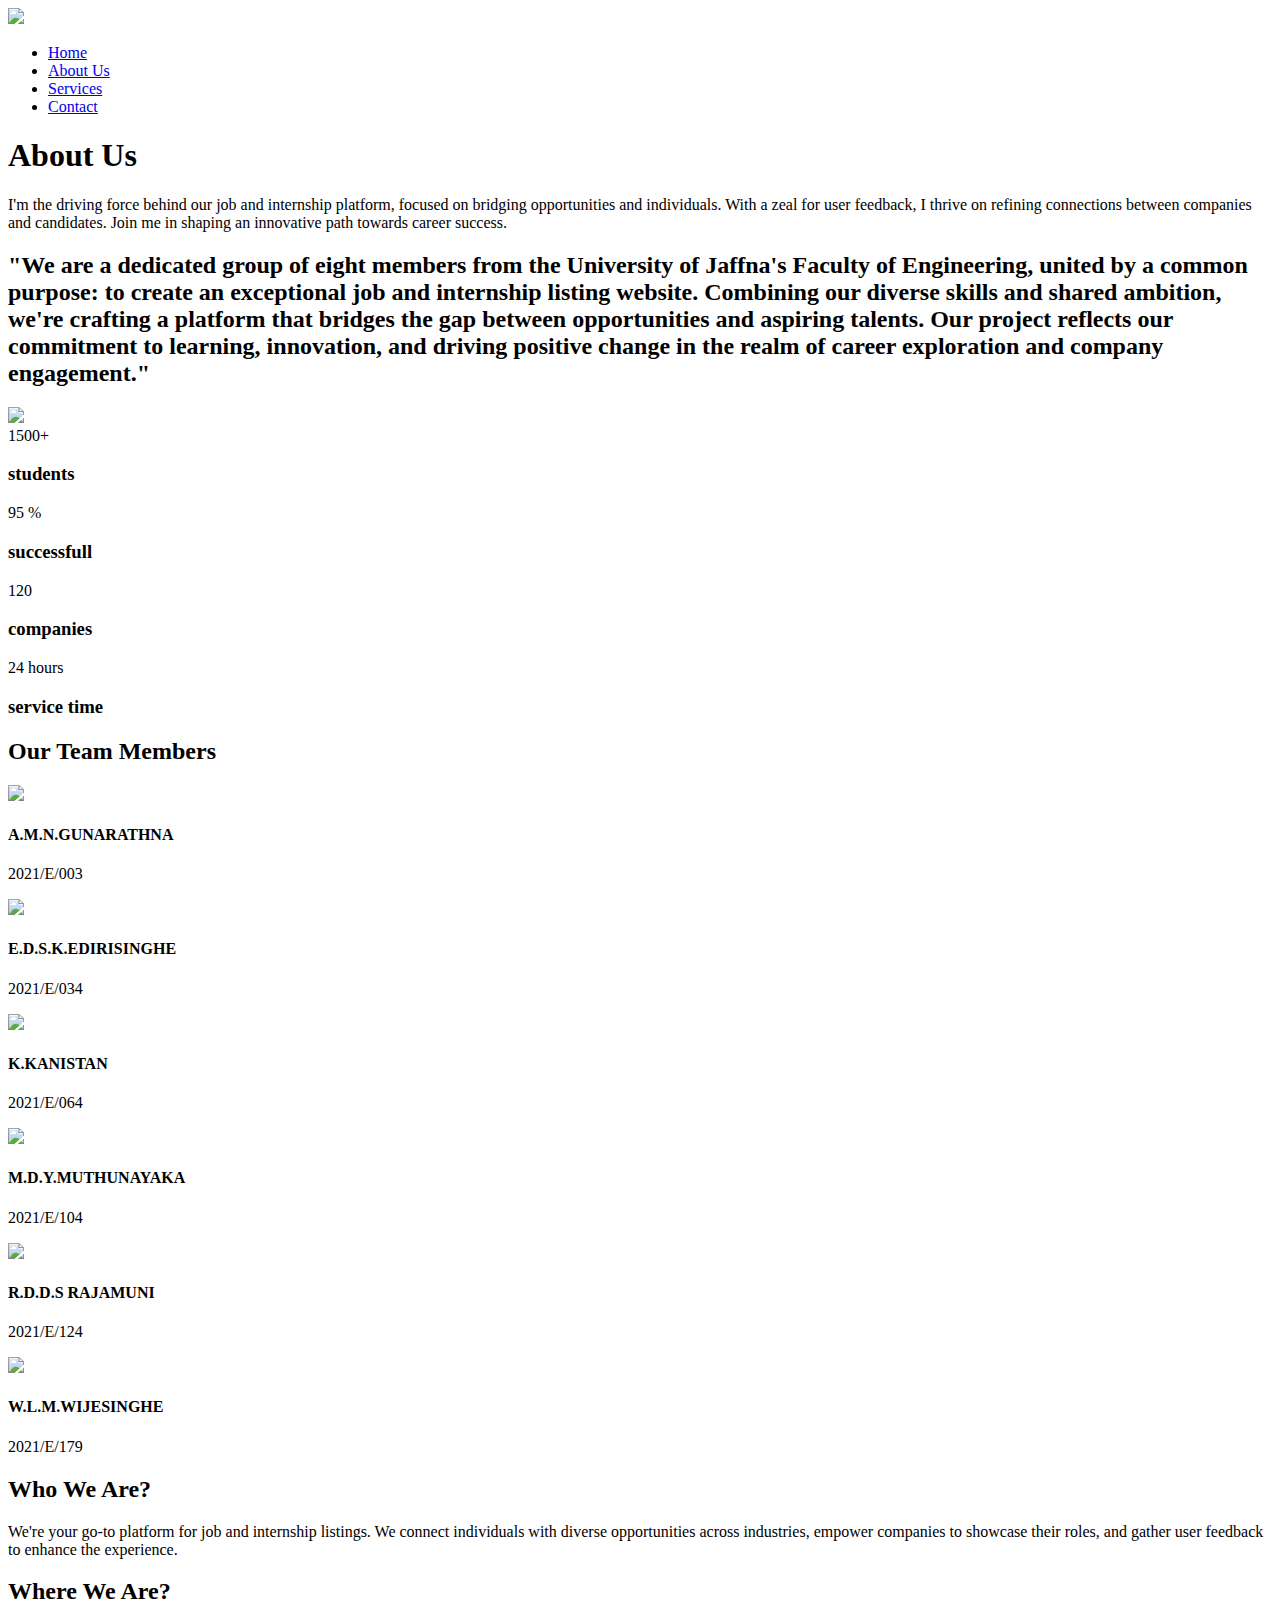
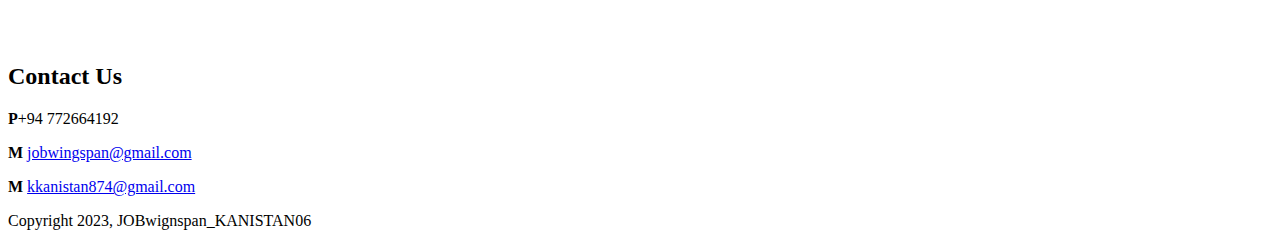
==== about-us.html @ f74bb040 "Add files via upload" ====
<!DOCTYPE html>
<html lang="en-US">
 <head>
    <meta charset="UTF-8">
    <meta name="viewport" content="width=device-width, initial-scale=1.0" />
    <title>JOBwignspan_KANISTAN06</title>
    <link rel="stylesheet" href="css/components.css">
    <link rel="stylesheet" href="css/icons.css">
    <link rel="stylesheet" href="css/responsee.css">
    <link rel="stylesheet" href="owl-carousel/owl.carousel.css">
    <link rel="stylesheet" href="owl-carousel/owl.theme.css">
    <!-- CUSTOM STYLE -->      
    <link rel="stylesheet" href="css/template-style.css">
    <link href="https://fonts.googleapis.com/css?family=Barlow:100,300,400,700,800&amp;subset=latin-ext" rel="stylesheet">  
    <script type="text/javascript" src="js/jquery-1.8.3.min.js"></script>
    <script type="text/javascript" src="js/jquery-ui.min.js"></script>    
 </head>

 <!--
    You can change the color scheme of the page. Just change the class of the <body> tag. 
    You can use this class: "primary-color-white", "primary-color-red", "primary-color-orange", "primary-color-blue", "primary-color-aqua", "primary-color-dark" 
    -->
    
    <!--
    Each element is able to have its own background or text color. Just change the class of the element.  
    You can use this class: 
    "background-white", "background-red", "background-orange", "background-blue", "background-aqua", "background-primary" 
    "text-white", "text-red", "text-orange", "text-blue", "text-aqua", "text-primary"
    -->

   <body class="size-1520 primary-color-red background-dark">
      <!-- HEADER -->
      <header class="grid">
        <!-- Top Navigation -->
        <nav class="s-12 grid background-none background-primary-hightlight">
           <!-- logo -->
           <a href="index.html" class="m-12 l-3 padding-2x logo">
              <img src="img/11.png">
           </a>
           <div class="top-nav s-12 l-9"> 
              <ul class="top-ul right chevron">
                <li><a href="index.html">Home</a></li>
                <li><a href="about-us.html">About Us</a></li>
                <li><a href="services.html">Services</a></li>
              <!--  <li><a href="gallery.html">Gallery</a></li>  -->
                <li><a href="contact.html">Contact</a></li>
              </ul>
           </div>
        </nav>
      </header>
      
      <!-- MAIN -->
      <main role="main">
        <!-- TOP SECTION -->
        <header class="grid">
        	<div class="s-12 padding-2x">
            <h1 class="text-strong text-white text-center center text-size-60 text-uppercase margin-bottom-20">About Us</h1>
            <p class="text-size-20 text-white text-center center text-uppercase">I'm the driving force behind our job and internship platform, focused on bridging opportunities and individuals. With a zeal for user feedback, I thrive on refining connections between companies and candidates. Join me in shaping an innovative path towards career success.</p>
          </div>
        </header>
  
        
        <!-- SECTION 1 -->
        <section class="grid">        
          <div class="m-12 l-6 padding-2x background-white">
            <!--<h2 class="text-dark">Nonummy nibh euismod tincidunt ut laoreet</h2>
            <p>Sed diam nonummy nibh euismod tincidunt ut laoreet dolore magna aliquam erat volutpat. Lorem ipsum dolor sit amet, consectetuer adipiscing elit, sed diam nonummy nibh euismod tincidunt ut laoreet dolore magna aliquam erat volutpat.<br><br></p>  -->
            <h2 class="text-dark">"We are a dedicated group of eight members from the University of Jaffna's Faculty of Engineering, united by a common purpose: to create an exceptional job and internship listing website. Combining our diverse skills and shared ambition, we're crafting a platform that bridges the gap between opportunities and aspiring talents. Our project reflects our commitment to learning, innovation, and driving positive change in the realm of career exploration and company engagement."</h2> 
           <!-- <p>"We are a dedicated group of eight members from the University of Jaffna's Faculty of Engineering, united by a common purpose: to create an exceptional job and internship listing website. Combining our diverse skills and shared ambition, we're crafting a platform that bridges the gap between opportunities and aspiring talents. Our project reflects our commitment to learning, innovation, and driving positive change in the realm of career exploration and company engagement."<p>  -->
          </div>
          
          <!-- Image-->
          <img class="l-6 hide-s hide-m" src="img/img-01.jpg">
        </section>
        
        <!-- SECTION 2 -->
        <section class="grid margin margin-bottom padding-2x background-primary">
          <div class="s-12 m-6 l-3">
            <span class="timer text-size-50 text-white text-strong">1500+</span>
            <h3 class="text-uppercase text-strong">students</h3>
            <p class="text-size-16 margin-m-bottom-20"></p> 
          </div>

          <div class="s-12 m-6 l-3">
            <span class="timer text-size-50 text-white text-strong">95</span> <span class="text-size-50 text-white text-strong">%</span>
            <h3 class="text-uppercase text-strong">successfull</h3>
            <p class="text-size-16 margin-m-bottom-20"></p> 
          </div>

          <div class="s-12 m-6 l-3">
            <span class="timer text-size-50 text-white text-strong">120</span>
            <h3 class="text-uppercase text-strong">companies</h3>
            <p class="text-size-16 margin-m-bottom-20"></p> 
          </div>

          <div class="s-12 m-6 l-3">
            <span class="timer text-size-50 text-white text-strong">24</span> <span class="text-size-50 text-white text-strong">hours</span>
            <h3 class="text-uppercase text-strong">service time</h3>
            <p class="text-size-16 margin-m-bottom-20"></p> 
          </div>
        </section>
        
        <!-- SECTION 3 -->
        <section class="grid margin">
          <h2 class="s-12 text-white text-thin text-size-30 text-white text-uppercase margin-top-bottom-20 center text-center">Our <b>Team Members</b></h2> 
          <div class="s-12 m-6 l-2 margin-bottom">
            <img src="img/006.jpg"/>
            <h4 class="background-primary padding text-strong">A.M.N.GUNARATHNA</h4>
            <p class="margin-bottom-10 text-primary text-uppercase">2021/E/003</p>                                                                                                                                          
          </div>

          <div class="s-12 m-6 l-2 margin-bottom">
            <img src="img/004.jpg"/>
            <h4 class="background-primary padding text-strong">E.D.S.K.EDIRISINGHE</h4>
            <p class="margin-bottom-10 text-primary text-uppercase">2021/E/034</p>                                                                                                                                          
          </div>

          <div class="s-12 m-6 l-2 margin-bottom"> 
            <img src="img/001.jpg"/>
            <h4 class="background-primary padding text-strong">K.KANISTAN</h4>
            <p class="margin-bottom-10 text-primary text-uppercase">2021/E/064</p>                                                                                                                                          
          </div> 

          <div class="s-12 m-6 l-2 margin-bottom"> 
            <img src="img/003.jpg"/>
            <h4 class="background-primary padding text-strong">M.D.Y.MUTHUNAYAKA</h4>
            <p class="margin-bottom-10 text-primary text-uppercase">2021/E/104</p>                                                                                                                                          
          </div> 
          
          <div class="s-12 m-6 l-2 margin-bottom"> 
            <img src="img/002.jpg"/>
            <h4 class="background-primary padding text-strong">R.D.D.S RAJAMUNI</h4>
            <p class="margin-bottom-10 text-primary text-uppercase">2021/E/124</p>                                                                                                                                          
          </div>
          
          <div class="s-12 m-6 l-2 margin-bottom"> 
            <img src="img/005.jpg"/>
            <h4 class="background-primary padding text-strong">W.L.M.WIJESINGHE</h4>
            <p class="margin-bottom-10 text-primary text-uppercase">2021/E/179</p>                                                                                                                                          
          </div>   

        </section>
                 
      </main>
      
       
      <!-- FOOTER -->
      <footer class="grid">
        <!-- Footer - top -->
        <!-- Image-->
        <div class="s-12 l-3 m-row-3 margin-bottom background-image" style="background-image:url(img/img-04.jpg)"></div>
        
        <div class="s-12 m-9 l-3 padding-2x margin-bottom background-dark">
           <h2 class="text-strong text-uppercase">Who We Are?</h2>
           <p>We're your go-to platform for job and internship listings. We connect individuals with diverse opportunities across industries, empower companies to showcase their roles, and gather user feedback to enhance the experience.</p>
        </div>
        
        <div class="s-12 m-9 l-3 padding-2x margin-bottom background-dark">
           <h2 class="text-strong text-uppercase">Where We Are?</h2>
           <img class="full-img" src="img/map.svg" alt=""/>
        </div>
        
        <div class="s-12 m-9 l-3 padding-2x margin-bottom background-dark">
          <h2 class="text-strong text-uppercase">Contact Us</h2>
          <p><b class="text-primary margin-right-10">P</b>+94 772664192</p>
          <p><b class="text-primary margin-right-10">M</b> <a class="text-primary-hover" href="mailto:contact@sampledomain.com">jobwingspan@gmail.com</a></p>
          <p><b class="text-primary margin-right-10">M</b> <a class="text-primary-hover" href="mailto:office@sampledomain.com">kkanistan874@gmail.com</a></p>
       </div>
       
       <!-- Footer - bottom -->
       <div class="s-12 text-center margin-bottom">
         <p class="text-size-12">Copyright 2023, JOBwignspan_KANISTAN06</p>
       </div>
      </footer>                                                                    
      <script type="text/javascript" src="js/responsee.js"></script>
      <script type="text/javascript" src="owl-carousel/owl.carousel.js"></script>
      <script type="text/javascript" src="js/template-scripts.js"></script>

   </body>
</html>
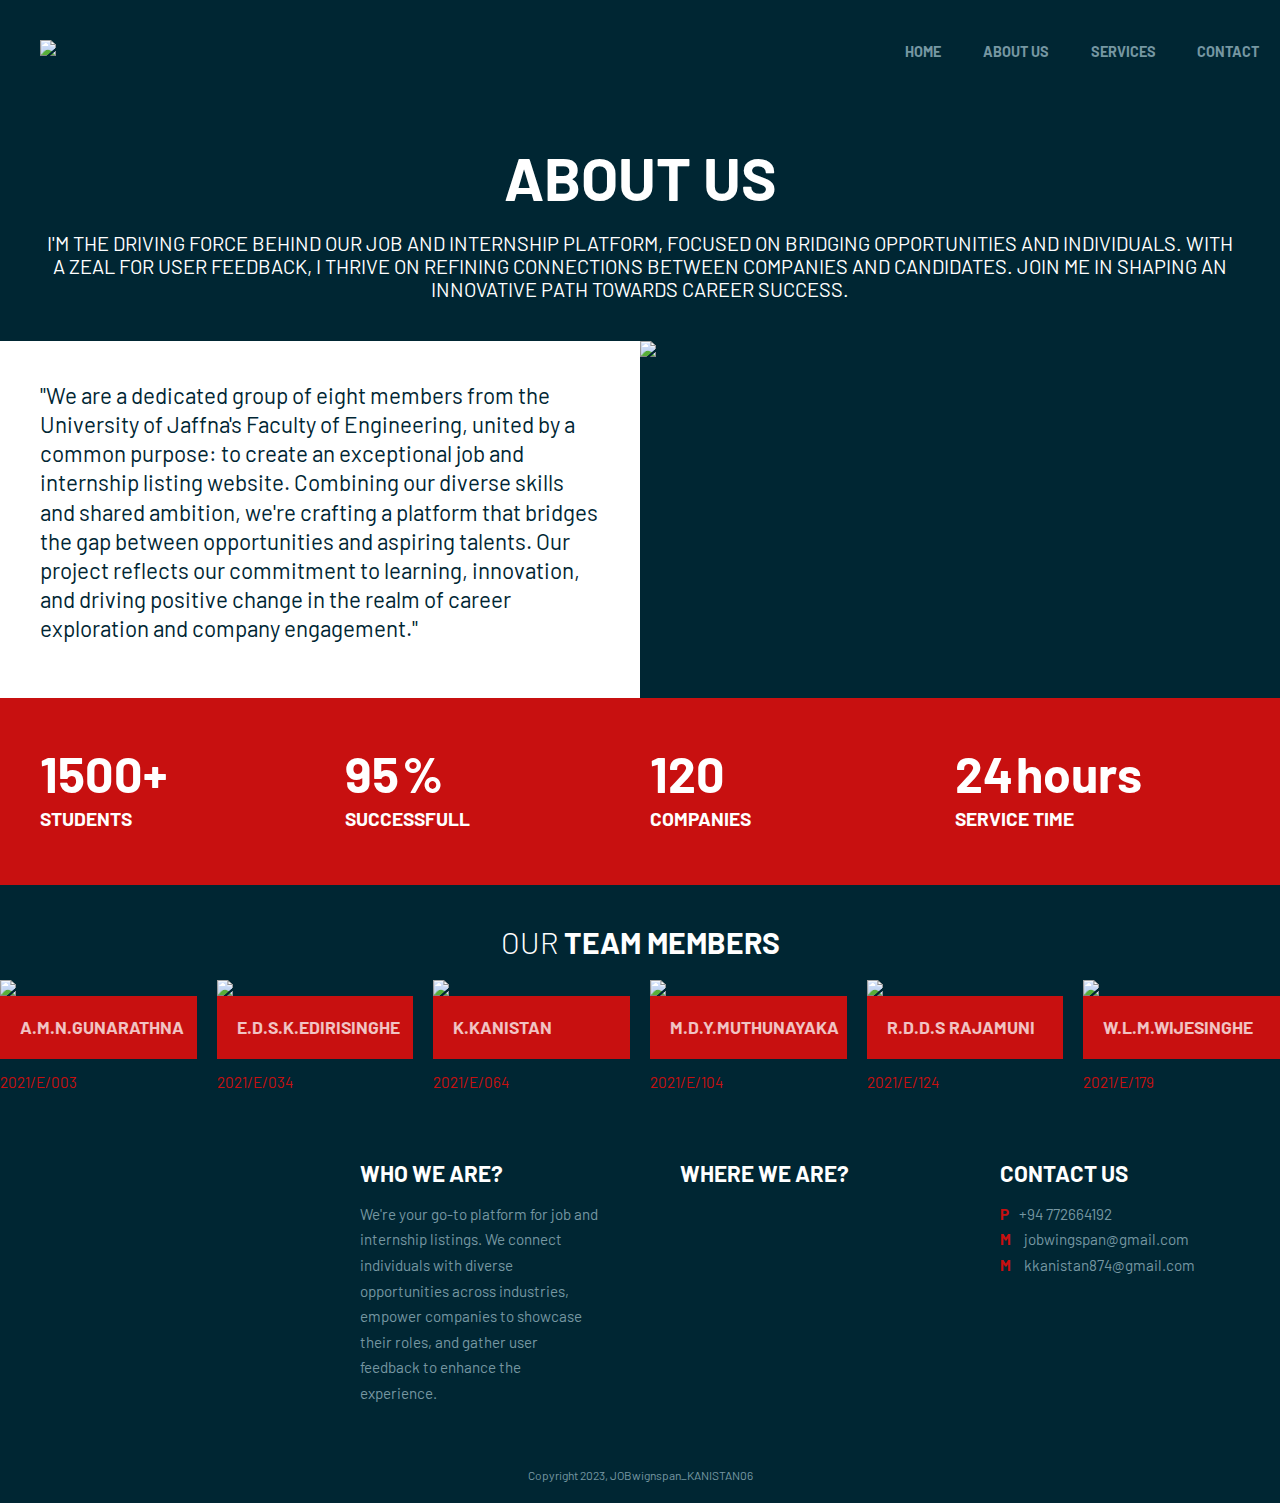
==== commit da53bd28: "Update about-us.html" ====
--- a/about-us.html
+++ b/about-us.html
@@ -4,16 +4,16 @@
     <meta charset="UTF-8">
     <meta name="viewport" content="width=device-width, initial-scale=1.0" />
     <title>JOBwignspan_KANISTAN06</title>
-    <link rel="stylesheet" href="css/components.css">
-    <link rel="stylesheet" href="css/icons.css">
-    <link rel="stylesheet" href="css/responsee.css">
-    <link rel="stylesheet" href="owl-carousel/owl.carousel.css">
-    <link rel="stylesheet" href="owl-carousel/owl.theme.css">
+    <link rel="stylesheet" href="components.css">
+    <link rel="stylesheet" href="icons.css">
+    <link rel="stylesheet" href="responsee.css">
+    <link rel="stylesheet" href="owl.carousel.css">
+    <link rel="stylesheet" href="owl.theme.css">
     <!-- CUSTOM STYLE -->      
-    <link rel="stylesheet" href="css/template-style.css">
+    <link rel="stylesheet" href="template-style.css">
     <link href="https://fonts.googleapis.com/css?family=Barlow:100,300,400,700,800&amp;subset=latin-ext" rel="stylesheet">  
-    <script type="text/javascript" src="js/jquery-1.8.3.min.js"></script>
-    <script type="text/javascript" src="js/jquery-ui.min.js"></script>    
+    <script type="text/javascript" src="jquery-1.8.3.min.js"></script>
+    <script type="text/javascript" src="jquery-ui.min.js"></script>    
  </head>
 
  <!--
@@ -177,4 +177,4 @@
       <script type="text/javascript" src="js/template-scripts.js"></script>
 
    </body>
-</html>+</html>
--- a/components.css
+++ b/components.css
@@ -0,0 +1,205 @@
+/*
+ * Components CSS - v6 - 2016-07-08
+ * https://www.myresponsee.com
+ * Copyright 2019, Vision Design - graphic zoo
+ * Free to use under the MIT license.
+*/
+/* Tabs */
+.tab-item {
+  background: none repeat scroll 0 0 #fff;
+  display: none;
+  padding: 1.25rem 0;
+}
+.tab-item.tab-active {
+  display: block;
+}
+.tab-content > .tab-label {
+  display: none;
+}
+.tab-nav > .tab-label {
+  float:left;
+}
+a.tab-label, a.tab-label:link, a.tab-label:visited, a.tab-label:hover {
+  background: none repeat scroll 0 0 #262626;
+  color: #fff;
+  margin-right: 1px;
+  padding: 0.625rem 1.25rem;
+  transition: background 0.20s linear 0s;
+  -o-transition: background 0.20s linear 0s;
+  -ms-transition: background 0.20s linear 0s;
+  -moz-transition: background 0.20s linear 0s;
+  -webkit-transition: background 0.20s linear 0s;
+}
+a.tab-label:hover,a.tab-label.active-btn {
+  background: none repeat scroll 0 0 #999;
+}
+.tab-label.active-btn {
+  cursor: default;
+}
+.tab-content {
+  text-align: left;
+}
+@media screen and (max-width:768px) {    
+  .tab-nav > .tab-label {
+    margin: 0.5px 0;
+    width: 100%;
+  }
+}
+/* Custom forms */
+form.customform input, form.customform select, form.customform textarea, form.customform button {
+ font-size:0.9rem;
+ font-family:inherit;
+ margin-bottom:1.25rem;
+} 
+form.customform input, form.customform select {height: 2.7rem;}
+form.customform input, form.customform textarea, form.customform select { 
+ background: none repeat scroll 0 0 #F5F5F5;
+ transition: background 0.20s linear 0s;
+ -o-transition: background 0.20s linear 0s;
+ -ms-transition: background 0.20s linear 0s;
+ -moz-transition: background 0.20s linear 0s;
+ -webkit-transition: background 0.20s linear 0s;
+}
+form.customform input:hover, form.customform textarea:hover, form.customform select:hover, form.customform input:focus, form.customform textarea:focus, form.customform select:focus {background: none repeat scroll 0 0 #fff;}
+form.customform input, form.customform textarea, form.customform select {
+ background: none repeat scroll 0 0 #F5F5F5;
+ border: 1px solid #E0E0E0;
+ padding: 0.625rem;
+ width: 100%;
+}
+form.customform input[type="file"] {
+ border: 1px solid #E0E0E0;
+ height: auto;
+ max-height: 2.7rem;
+ min-height: 2.7rem;
+ padding: 0.4rem;
+ width: 100%;
+}
+form.customform input[type="radio"], form.customform input[type="checkbox"] {
+ margin-right: 0.625rem;
+ width:auto;
+ padding:0;
+ height:auto;
+}
+form.customform option {padding: 0.625rem;}
+form.customform select[multiple="multiple"] {height: auto;}
+form.customform button {
+ width: 100%;
+ background: none repeat scroll 0 0 #152732;
+ border: 0 none;
+ color: #fff;
+ height: 2.7rem;
+ padding: 0.625rem;
+ cursor:pointer;
+ width: 100%;
+ transition: background 0.20s linear 0s;
+ -o-transition: background 0.20s linear 0s;
+ -ms-transition: background 0.20s linear 0s;
+ -moz-transition: background 0.20s linear 0s;
+ -webkit-transition: background 0.20s linear 0s;
+}
+/* Tooltip */
+a.tooltip-container,.tooltip-container {
+  border-bottom:1px dotted;
+  border-bottom-color: color;
+  cursor: help;
+  font-weight: 600;
+}
+a .tooltip-content,.tooltip-content {
+  background: #152732 none repeat scroll 0 0;
+  color: #fff!important;
+  border-radius: 3px;
+  display: none;
+  font-size: 0.8rem;
+  font-weight: normal;
+  line-height: 1.3rem;
+  margin-top: -1.25rem;
+  max-width: 300px;
+  padding: 0.625rem;
+  position: absolute;
+  z-index: 10;
+}
+.tooltip-content::after {
+  border-left: 9px solid transparent;
+  border-right: 9px solid transparent;
+  border-top: 7px solid #152732;
+  bottom: -5px;
+  clear: both;
+  content: "";
+  height: 0;
+  left: 50%;
+  margin-left: -5px;
+  position: absolute;
+  width: 0;
+}
+a.tooltip-content.tooltip-bottom,.tooltip-content.tooltip-bottom {
+  margin-top: 1.25rem;
+}
+.tooltip-content.tooltip-bottom::after {
+  border-left: 9px solid transparent;
+  border-right: 9px solid transparent;
+  border-top: 0;
+  border-bottom: 7px solid #152732;
+  top: -5px;
+}
+/* Buttons */
+.button,a.button,a.button:link,a.button:active,a.button:visited {
+  background: #777 none repeat scroll 0 0;
+  border: 0;
+  color: #fff;
+  cursor: pointer;
+  display: inline-block;
+  font-size: 0.85rem;
+  padding: 0.825rem 1rem;
+  text-align: center;
+  transition: all 0.20s linear 0s;
+  -o-transition: all 0.20s linear 0s;
+  -ms-transition: all 0.20s linear 0s;
+  -moz-transition: all 0.20s linear 0s;
+  -webkit-transition: all 0.20s linear 0s;
+}
+.button.rounded-btn {
+  border-radius: 4px;
+}
+.button.rounded-full-btn {
+  border-radius: 100px;
+}
+.button:hover {box-shadow: 0 0 10px 100px rgba(255,255,255,0.15) inset;}
+.button.secondary-btn,a.button.secondary-btn,a.button.secondary-btn:link,a.button.secondary-btn:active,a.button.secondary-btn:visited {
+  background: #444 none repeat scroll 0 0;
+}
+.button.cancel-btn,a.button.cancel-btn,a.button.cancel-btn:link,a.button.cancel-btn:active,a.button.cancel-btn:visited {
+  background: #dc003a none repeat scroll 0 0;
+}
+.button.submit-btn,a.button.submit-btn,a.button.submit-btn:link,a.button.submit-btn:active,a.button.submit-btn:visited {
+  background: #b4bf04 none repeat scroll 0 0;
+}
+.button.reload-btn,a.button.reload-btn,a.button.reload-btn:link,a.button.reload-btn:active,a.button.reload-btn:visited {
+  background: #ff9800 none repeat scroll 0 0;
+}
+.button.disabled-btn {
+  cursor: not-allowed!important;
+  opacity: 0.2;
+}
+.button i {
+  background: rgba(0, 0, 0, 0.1) none repeat scroll 0 0;
+  border-radius: 27px;
+  color: #fff!important;
+  display: inline-block;
+  font-size: 0.8rem;
+  height: 27px;
+  line-height: 27px;
+  margin-right: 5px;
+  width: 27px;
+  transition: all 0.20s linear 0s;
+  -o-transition: all 0.20s linear 0s;
+  -ms-transition: all 0.20s linear 0s;
+  -moz-transition: all 0.20s linear 0s;
+  -webkit-transition: all 0.20s linear 0s;
+}
+.button:hover > i {
+  background: rgba(0, 0, 0, 0.06) none repeat scroll 0 0;
+}
+.grid .button {
+    width: 100%;
+}--- a/icons.css
+++ b/icons.css
@@ -0,0 +1,791 @@
+/* Icon font - MFG labs */
+@font-face {
+  font-family: 'mfg';
+    src: url('../font/mfglabsiconset-webfont.eot');
+    src: url('../font/mfglabsiconset-webfont.svg#mfg_labs_iconsetregular') format('svg'),
+   		   url('../font/mfglabsiconset-webfont.eot?#iefix') format('embedded-opentype'),
+         url('../font/mfglabsiconset-webfont.woff') format('woff'),
+         url('../font/mfglabsiconset-webfont.ttf') format('truetype');
+    font-weight: normal;
+    font-style: normal;
+}
+
+.icon-cloud,
+.icon-at,
+.icon-plus,
+.icon-minus,
+.icon-arrow_up,
+.icon-arrow_down,
+.icon-arrow_right,
+.icon-arrow_left,
+.icon-chevron_down,
+.icon-chevron_up,
+.icon-chevron_right,
+.icon-chevron_left,
+.icon-reorder,
+.icon-list,
+.icon-reorder_square,
+.icon-reorder_square_line,
+.icon-coverflow,
+.icon-coverflow_line,
+.icon-pause,
+.icon-play,
+.icon-step_forward,
+.icon-step_backward,
+.icon-fast_forward,
+.icon-fast_backward,
+.icon-cloud_upload,
+.icon-cloud_download,
+.icon-data_science,
+.icon-data_science_black,
+.icon-globe,
+.icon-globe_black,
+.icon-math_ico,
+.icon-math,
+.icon-math_black,
+.icon-paperplane_ico,
+.icon-paperplane,
+.icon-paperplane_black,
+.icon-color_balance,
+.icon-star,
+.icon-star_half,
+.icon-star_empty,
+.icon-star_half_empty,
+.icon-reload,
+.icon-heart,
+.icon-heart_broken,
+.icon-hashtag,
+.icon-reply,
+.icon-retweet,
+.icon-signin,
+.icon-signout,
+.icon-download,
+.icon-upload,
+.icon-placepin,
+.icon-display_screen,
+.icon-tablet,
+.icon-smartphone,
+.icon-connected_object,
+.icon-lock,
+.icon-unlock,
+.icon-camera,
+.icon-isight,
+.icon-video_camera,
+.icon-random,
+.icon-message,
+.icon-discussion,
+.icon-calendar,
+.icon-ringbell,
+.icon-movie,
+.icon-mail,
+.icon-pen,
+.icon-settings,
+.icon-measure,
+.icon-vector,
+.icon-vector_pen,
+.icon-mute_on,
+.icon-mute_off,
+.icon-home,
+.icon-sheet,
+.icon-arrow_big_right,
+.icon-arrow_big_left,
+.icon-arrow_big_down,
+.icon-arrow_big_up,
+.icon-dribbble_circle,
+.icon-dribbble,
+.icon-facebook_circle,
+.icon-facebook,
+.icon-git_circle_alt,
+.icon-git_circle,
+.icon-git,
+.icon-octopus,
+.icon-twitter_circle,
+.icon-twitter,
+.icon-google_plus_circle,
+.icon-google_plus,
+.icon-linked_in_circle,
+.icon-linked_in,
+.icon-instagram,
+.icon-instagram_circle,
+.icon-mfg_icon,
+.icon-xing,
+.icon-xing_circle,
+.icon-mfg_icon_circle,
+.icon-user,
+.icon-user_male,
+.icon-user_female,
+.icon-users,
+.icon-file_open,
+.icon-file_close,
+.icon-file_alt,
+.icon-file_close_alt,
+.icon-attachment,
+.icon-check,
+.icon-cross_mark,
+.icon-cancel_circle,
+.icon-check_circle,
+.icon-magnifying,
+.icon-inbox,
+.icon-clock,
+.icon-stopwatch,
+.icon-hourglass,
+.icon-trophy,
+.icon-unlock_alt,
+.icon-lock_alt,
+.icon-arrow_doubled_right,
+.icon-arrow_doubled_left,
+.icon-arrow_doubled_down,
+.icon-arrow_doubled_up,
+.icon-link,
+.icon-warning,
+.icon-warning_alt,
+.icon-magnifying_plus,
+.icon-magnifying_minus,
+.icon-white_question,
+.icon-black_question,
+.icon-stop,
+.icon-share,
+.icon-eye,
+.icon-trash_can,
+.icon-hard_drive,
+.icon-information_black,
+.icon-information_white,
+.icon-printer,
+.icon-letter,
+.icon-soundcloud,
+.icon-soundcloud_circle,
+.icon-anchor,
+.icon-female_sign,
+.icon-male_sign,
+.icon-joystick,
+.icon-high_voltage,
+.icon-fire,
+.icon-newspaper,
+.icon-chart,
+.icon-spread,
+.icon-spinner_1,
+.icon-spinner_2,
+.icon-chart_alt,
+.icon-label,
+.icon-brush,
+.icon-refresh,
+.icon-node,
+.icon-node_2,
+.icon-node_3,
+.icon-link_2_nodes,
+.icon-link_3_nodes,
+.icon-link_loop_nodes,
+.icon-node_size,
+.icon-node_color,
+.icon-layout_directed,
+.icon-layout_radial,
+.icon-layout_hierarchical,
+.icon-node_link_direction,
+.icon-node_link_short_path,
+.icon-node_cluster,
+.icon-display_graph,
+.icon-node_link_weight,
+.icon-more_node_links,
+.icon-node_shape,
+.icon-node_icon,
+.icon-node_text,
+.icon-node_link_text,
+.icon-node_link_color,
+.icon-node_link_shape,
+.icon-credit_card,
+.icon-disconnect,
+.icon-graph,
+.icon-new_user {
+  font-family: 'mfg';
+  font-style: normal;
+  font-variant: normal;
+  font-weight: normal;
+  color:#e3e3e3;
+  speak: none; 
+  text-transform: none;
+  /* Better Font Rendering =========== */
+  -webkit-font-smoothing: antialiased;
+  -moz-osx-font-smoothing: grayscale;
+}
+.icon2x {font-size: 2rem;}
+.icon3x {font-size: 3rem;}
+
+.icon-cloud:before { content: "\2601"; }
+.icon-at:before { content: "\0040"; }
+.icon-plus:before { content: "\002B"; }
+.icon-minus:before { content: "\2212"; }
+.icon-arrow_up:before { content: "\2191"; }
+.icon-arrow_down:before { content: "\2193"; }
+.icon-arrow_right:before { content: "\2192"; }
+.icon-arrow_left:before { content: "\2190"; }
+.icon-chevron_down:before { content: "\f004"; }
+.icon-chevron_up:before { content: "\f005"; }
+.icon-chevron_right:before { content: "\f006"; }
+.icon-chevron_left:before { content: "\f007"; }
+.icon-reorder:before { content: "\f008"; }
+.icon-list:before { content: "\f009"; }
+.icon-reorder_square:before { content: "\f00a"; }
+.icon-reorder_square_line:before { content: "\f00b"; }
+.icon-coverflow:before { content: "\f00c"; }
+.icon-coverflow_line:before { content: "\f00d"; }
+.icon-pause:before { content: "\f00e"; }
+.icon-play:before { content: "\f00f"; }
+.icon-step_forward:before { content: "\f010"; }
+.icon-step_backward:before { content: "\f011"; }
+.icon-fast_forward:before { content: "\f012"; }
+.icon-fast_backward:before { content: "\f013"; }
+.icon-cloud_upload:before { content: "\f014"; }
+.icon-cloud_download:before { content: "\f015"; }
+.icon-data_science:before { content: "\f016"; }
+.icon-data_science_black:before { content: "\f017"; }
+.icon-globe:before { content: "\f018"; }
+.icon-globe_black:before { content: "\f019"; }
+.icon-math_ico:before { content: "\f01a"; }
+.icon-math:before { content: "\f01b"; }
+.icon-math_black:before { content: "\f01c"; }
+.icon-paperplane_ico:before { content: "\f01d"; }
+.icon-paperplane:before { content: "\f01e"; }
+.icon-paperplane_black:before { content: "\f01f"; }
+.icon-color_balance:before { content: "\f020"; }
+.icon-star:before { content: "\2605"; }
+.icon-star_half:before { content: "\f022"; }
+.icon-star_empty:before { content: "\2606"; }
+.icon-star_half_empty:before { content: "\f024"; }
+.icon-reload:before { content: "\f025"; }
+.icon-heart:before { content: "\2665"; }
+.icon-heart_broken:before { content: "\f028"; }
+.icon-hashtag:before { content: "\f029"; }
+.icon-reply:before { content: "\f02a"; }
+.icon-retweet:before { content: "\f02b"; }
+.icon-signin:before { content: "\f02c"; }
+.icon-signout:before { content: "\f02d"; }
+.icon-download:before { content: "\f02e"; }
+.icon-upload:before { content: "\f02f"; }
+.icon-placepin:before { content: "\f031"; }
+.icon-display_screen:before { content: "\f032"; }
+.icon-tablet:before { content: "\f033"; }
+.icon-smartphone:before { content: "\f034"; }
+.icon-connected_object:before { content: "\f035"; }
+.icon-lock:before { content: "\F512"; }
+.icon-unlock:before { content: "\F513"; }
+.icon-camera:before { content: "\F4F7"; }
+.icon-isight:before { content: "\f039"; }
+.icon-video_camera:before { content: "\f03a"; }
+.icon-random:before { content: "\f03b"; }
+.icon-message:before { content: "\F4AC"; }
+.icon-discussion:before { content: "\f03d"; }
+.icon-calendar:before { content: "\F4C5"; }
+.icon-ringbell:before { content: "\f03f"; }
+.icon-movie:before { content: "\f040"; }
+.icon-mail:before { content: "\2709"; }
+.icon-pen:before { content: "\270F"; }
+.icon-settings:before { content: "\9881"; }
+.icon-measure:before { content: "\f044"; }
+.icon-vector:before { content: "\f045"; }
+.icon-vector_pen:before { content: "\2712"; }
+.icon-mute_on:before { content: "\f047"; }
+.icon-mute_off:before { content: "\f048"; }
+.icon-home:before { content: "\2302"; }
+.icon-sheet:before { content: "\f04a"; }
+.icon-arrow_big_right:before { content: "\21C9"; }
+.icon-arrow_big_left:before { content: "\21C7"; }
+.icon-arrow_big_down:before { content: "\21CA"; }
+.icon-arrow_big_up:before { content: "\21C8"; }
+.icon-dribbble_circle:before { content: "\f04f"; }
+.icon-dribbble:before { content: "\f050"; }
+.icon-facebook_circle:before { content: "\f051"; }
+.icon-facebook:before { content: "\f052"; }
+.icon-git_circle_alt:before { content: "\f053"; }
+.icon-git_circle:before { content: "\f054"; }
+.icon-git:before { content: "\f055"; }
+.icon-octopus:before { content: "\f056"; }
+.icon-twitter_circle:before { content: "\f057"; }
+.icon-twitter:before { content: "\f058"; }
+.icon-google_plus_circle:before { content: "\f059"; }
+.icon-google_plus:before { content: "\f05a"; }
+.icon-linked_in_circle:before { content: "\f05b"; }
+.icon-linked_in:before { content: "\f05c"; }
+.icon-instagram:before { content: "\f05d"; }
+.icon-instagram_circle:before { content: "\f05e"; }
+.icon-mfg_icon:before { content: "\f05f"; }
+.icon-xing:before { content: "\F532"; }
+.icon-xing_circle:before { content: "\F533"; }
+.icon-mfg_icon_circle:before { content: "\f060"; }
+.icon-user:before { content: "\f061"; }
+.icon-user_male:before { content: "\f062"; }
+.icon-user_female:before { content: "\f063"; }
+.icon-users:before { content: "\f064"; }
+.icon-file_open:before { content: "\F4C2"; }
+.icon-file_close:before { content: "\f067"; }
+.icon-file_alt:before { content: "\f068"; }
+.icon-file_close_alt:before { content: "\f069"; }
+.icon-attachment:before { content: "\f06a"; }
+.icon-check:before { content: "\2713"; }
+.icon-cross_mark:before { content: "\274C"; }
+.icon-cancel_circle:before { content: "\F06E"; }
+.icon-check_circle:before { content: "\f06d"; }
+.icon-magnifying:before { content: "\F50D"; }
+.icon-inbox:before { content: "\f070"; }
+.icon-clock:before { content: "\23F2"; }
+.icon-stopwatch:before { content: "\23F1"; }
+.icon-hourglass:before { content: "\231B"; }
+.icon-trophy:before { content: "\f074"; }
+.icon-unlock_alt:before { content: "\F075"; }
+.icon-lock_alt:before { content: "\F510"; }
+.icon-arrow_doubled_right:before { content: "\21D2"; }
+.icon-arrow_doubled_left:before { content: "\21D0"; }
+.icon-arrow_doubled_down:before { content: "\21D3"; }
+.icon-arrow_doubled_up:before { content: "\21D1"; }
+.icon-link:before { content: "\f07B"; }
+.icon-warning:before { content: "\2757"; }
+.icon-warning_alt:before { content: "\2755"; }
+.icon-magnifying_plus:before { content: "\f07E"; }
+.icon-magnifying_minus:before { content: "\f07F"; }
+.icon-white_question:before { content: "\2754"; }
+.icon-black_question:before { content: "\2753"; }
+.icon-stop:before { content: "\f080"; }
+.icon-share:before { content: "\f081"; }
+.icon-eye:before { content: "\f082"; }
+.icon-trash_can:before { content: "\f083"; }
+.icon-hard_drive:before { content: "\f084"; }
+.icon-information_black:before { content: "\f085"; }
+.icon-information_white:before { content: "\f086"; }
+.icon-printer:before { content: "\f087"; }
+.icon-letter:before { content: "\f088"; }
+.icon-soundcloud:before { content: "\f089"; }
+.icon-soundcloud_circle:before { content: "\f08A"; }
+.icon-anchor:before { content: "\2693"; }
+.icon-female_sign:before { content: "\2640"; }
+.icon-male_sign:before { content: "\2642"; }
+.icon-joystick:before { content: "\F514"; }
+.icon-high_voltage:before { content: "\26A1"; }
+.icon-fire:before { content: "\F525"; }
+.icon-newspaper:before { content: "\F4F0"; }
+.icon-chart:before { content: "\F526"; }
+.icon-spread:before { content: "\F527"; }
+.icon-spinner_1:before { content: "\F528"; }
+.icon-spinner_2:before { content: "\F529"; }
+.icon-chart_alt:before { content: "\F530"; }
+.icon-label:before { content: "\F531"; }
+.icon-brush:before { content: "\E000"; }
+.icon-refresh:before { content: "\E001"; }
+.icon-node:before { content: "\E002"; }
+.icon-node_2:before { content: "\E003"; }
+.icon-node_3:before { content: "\E004"; }
+.icon-link_2_nodes:before { content: "\E005"; }
+.icon-link_3_nodes:before { content: "\E006"; }
+.icon-link_loop_nodes:before { content: "\E007"; }
+.icon-node_size:before { content: "\E008"; }
+.icon-node_color:before { content: "\E009"; }
+.icon-layout_directed:before { content: "\E010"; }
+.icon-layout_radial:before { content: "\E011"; }
+.icon-layout_hierarchical:before { content: "\E012"; }
+.icon-node_link_direction:before { content: "\E013"; }
+.icon-node_link_short_path:before { content: "\E014"; }
+.icon-node_cluster:before { content: "\E015"; }
+.icon-display_graph:before { content: "\E016"; }
+.icon-node_link_weight:before { content: "\E017"; }
+.icon-more_node_links:before { content: "\E018"; }
+.icon-node_shape:before { content: "\E00A"; }
+.icon-node_icon:before { content: "\E00B"; }
+.icon-node_text:before { content: "\E00C"; }
+.icon-node_link_text:before { content: "\E00D"; }
+.icon-node_link_color:before { content: "\E00E"; }
+.icon-node_link_shape:before { content: "\E00F"; }
+.icon-credit_card:before { content: "\F4B3"; }
+.icon-disconnect:before { content: "\F534"; }
+.icon-graph:before { content: "\F535"; }
+.icon-new_user:before { content: "\F536"; }
+
+
+/* Icon font - Simple Line Icons */
+@font-face {
+  font-family: 'sli';
+  src: url('../font/Simple-Line-Icons.eot?v=2.2.2');
+  src: url('../font/Simple-Line-Icons.eot?v=2.2.2#iefix') format('embedded-opentype'), url('../font/Simple-Line-Icons.ttf?v=2.2.2') format('truetype'), url('../font/Simple-Line-Icons.woff2?v=2.2.2') format('woff2'), url('../font/Simple-Line-Icons.woff?v=2.2.2') format('woff'), url('../font/Simple-Line-Icons.svg?v=2.2.2#simple-line-icons') format('svg');
+  font-weight: normal;
+  font-style: normal;
+}
+
+.icon-sli-user,
+.icon-sli-people,
+.icon-sli-user-female,
+.icon-sli-user-follow,
+.icon-sli-user-following,
+.icon-sli-user-unfollow,
+.icon-sli-login,
+.icon-sli-logout,
+.icon-sli-emotsmile,
+.icon-sli-phone,
+.icon-sli-call-end,
+.icon-sli-call-in,
+.icon-sli-call-out,
+.icon-sli-map,
+.icon-sli-location-pin,
+.icon-sli-direction,
+.icon-sli-directions,
+.icon-sli-compass,
+.icon-sli-layers,
+.icon-sli-menu,
+.icon-sli-list,
+.icon-sli-options-vertical,
+.icon-sli-options,
+.icon-sli-arrow-down,
+.icon-sli-arrow-left,
+.icon-sli-arrow-right,
+.icon-sli-arrow-up,
+.icon-sli-arrow-up-circle,
+.icon-sli-arrow-left-circle,
+.icon-sli-arrow-right-circle,
+.icon-sli-arrow-down-circle,
+.icon-sli-check,
+.icon-sli-clock,
+.icon-sli-plus,
+.icon-sli-minus,
+.icon-sli-close,
+.icon-sli-organization,
+.icon-sli-trophy,
+.icon-sli-screen-smartphone,
+.icon-sli-screen-desktop,
+.icon-sli-plane,
+.icon-sli-notebook,
+.icon-sli-mustache,
+.icon-sli-mouse,
+.icon-sli-magnet,
+.icon-sli-energy,
+.icon-sli-disc,
+.icon-sli-cursor,
+.icon-sli-cursor-move,
+.icon-sli-crop,
+.icon-sli-chemistry,
+.icon-sli-speedometer,
+.icon-sli-shield,
+.icon-sli-screen-tablet,
+.icon-sli-magic-wand,
+.icon-sli-hourglass,
+.icon-sli-graduation,
+.icon-sli-ghost,
+.icon-sli-game-controller,
+.icon-sli-fire,
+.icon-sli-eyeglass,
+.icon-sli-envelope-open,
+.icon-sli-envelope-letter,
+.icon-sli-bell,
+.icon-sli-badge,
+.icon-sli-anchor,
+.icon-sli-wallet,
+.icon-sli-vector,
+.icon-sli-speech,
+.icon-sli-puzzle,
+.icon-sli-printer,
+.icon-sli-present,
+.icon-sli-playlist,
+.icon-sli-pin,
+.icon-sli-picture,
+.icon-sli-handbag,
+.icon-sli-globe-alt,
+.icon-sli-globe,
+.icon-sli-folder-alt,
+.icon-sli-folder,
+.icon-sli-film,
+.icon-sli-feed,
+.icon-sli-drop,
+.icon-sli-drawer,
+.icon-sli-docs,
+.icon-sli-doc,
+.icon-sli-diamond,
+.icon-sli-cup,
+.icon-sli-calculator,
+.icon-sli-bubbles,
+.icon-sli-briefcase,
+.icon-sli-book-open,
+.icon-sli-basket-loaded,
+.icon-sli-basket,
+.icon-sli-bag,
+.icon-sli-action-undo,
+.icon-sli-action-redo,
+.icon-sli-wrench,
+.icon-sli-umbrella,
+.icon-sli-trash,
+.icon-sli-tag,
+.icon-sli-support,
+.icon-sli-frame,
+.icon-sli-size-fullscreen,
+.icon-sli-size-actual,
+.icon-sli-shuffle,
+.icon-sli-share-alt,
+.icon-sli-share,
+.icon-sli-rocket,
+.icon-sli-question,
+.icon-sli-pie-chart,
+.icon-sli-pencil,
+.icon-sli-note,
+.icon-sli-loop,
+.icon-sli-home,
+.icon-sli-grid,
+.icon-sli-graph,
+.icon-sli-microphone,
+.icon-sli-music-tone-alt,
+.icon-sli-music-tone,
+.icon-sli-earphones-alt,
+.icon-sli-earphones,
+.icon-sli-equalizer,
+.icon-sli-like,
+.icon-sli-dislike,
+.icon-sli-control-start,
+.icon-sli-control-rewind,
+.icon-sli-control-play,
+.icon-sli-control-pause,
+.icon-sli-control-forward,
+.icon-sli-control-end,
+.icon-sli-volume-1,
+.icon-sli-volume-2,
+.icon-sli-volume-off,
+.icon-sli-calendar,
+.icon-sli-bulb,
+.icon-sli-chart,
+.icon-sli-ban,
+.icon-sli-bubble,
+.icon-sli-camrecorder,
+.icon-sli-camera,
+.icon-sli-cloud-download,
+.icon-sli-cloud-upload,
+.icon-sli-envelope,
+.icon-sli-eye,
+.icon-sli-flag,
+.icon-sli-heart,
+.icon-sli-info,
+.icon-sli-key,
+.icon-sli-link,
+.icon-sli-lock,
+.icon-sli-lock-open,
+.icon-sli-magnifier,
+.icon-sli-magnifier-add,
+.icon-sli-magnifier-remove,
+.icon-sli-paper-clip,
+.icon-sli-paper-plane,
+.icon-sli-power,
+.icon-sli-refresh,
+.icon-sli-reload,
+.icon-sli-settings,
+.icon-sli-star,
+.icon-sli-symbol-female,
+.icon-sli-symbol-male,
+.icon-sli-target,
+.icon-sli-credit-card,
+.icon-sli-paypal,
+.icon-sli-social-tumblr,
+.icon-sli-social-twitter,
+.icon-sli-social-facebook,
+.icon-sli-social-instagram,
+.icon-sli-social-linkedin,
+.icon-sli-social-pinterest,
+.icon-sli-social-github,
+.icon-sli-social-google,
+.icon-sli-social-reddit,
+.icon-sli-social-skype,
+.icon-sli-social-dribbble,
+.icon-sli-social-behance,
+.icon-sli-social-foursqare,
+.icon-sli-social-soundcloud,
+.icon-sli-social-spotify,
+.icon-sli-social-stumbleupon,
+.icon-sli-social-youtube,
+.icon-sli-social-dropbox {
+  font-family: 'sli';
+  font-style: normal;  
+  font-variant: normal;
+  font-weight: normal;
+  color:#e3e3e3;
+  speak: none;
+  text-transform: none;
+  /* Better Font Rendering =========== */
+  -webkit-font-smoothing: antialiased;
+  -moz-osx-font-smoothing: grayscale;
+}
+.icon-sli-user:before { content: "\e005"; }
+.icon-sli-people:before { content: "\e001"; }
+.icon-sli-user-female:before { content: "\e000"; }
+.icon-sli-user-follow:before { content: "\e002"; }
+.icon-sli-user-following:before { content: "\e003"; }
+.icon-sli-user-unfollow:before { content: "\e004"; }
+.icon-sli-login:before { content: "\e066"; }
+.icon-sli-logout:before { content: "\e065"; }
+.icon-sli-emotsmile:before { content: "\e021"; }
+.icon-sli-phone:before { content: "\e600"; }
+.icon-sli-call-end:before { content: "\e048"; }
+.icon-sli-call-in:before { content: "\e047"; }
+.icon-sli-call-out:before { content: "\e046"; }
+.icon-sli-map:before { content: "\e033"; }
+.icon-sli-location-pin:before { content: "\e096"; }
+.icon-sli-direction:before { content: "\e042"; }
+.icon-sli-directions:before { content: "\e041"; }
+.icon-sli-compass:before { content: "\e045"; }
+.icon-sli-layers:before { content: "\e034"; }
+.icon-sli-menu:before { content: "\e601"; }
+.icon-sli-list:before { content: "\e067"; }
+.icon-sli-options-vertical:before { content: "\e602"; }
+.icon-sli-options:before { content: "\e603"; }
+.icon-sli-arrow-down:before { content: "\e604"; }
+.icon-sli-arrow-left:before { content: "\e605"; }
+.icon-sli-arrow-right:before { content: "\e606"; }
+.icon-sli-arrow-up:before { content: "\e607"; }
+.icon-sli-arrow-up-circle:before { content: "\e078"; }
+.icon-sli-arrow-left-circle:before { content: "\e07a"; }
+.icon-sli-arrow-right-circle:before { content: "\e079"; }
+.icon-sli-arrow-down-circle:before { content: "\e07b"; }
+.icon-sli-check:before { content: "\e080"; }
+.icon-sli-clock:before { content: "\e081"; }
+.icon-sli-plus:before { content: "\e095"; }
+.icon-sli-minus:before { content: "\e615"; }
+.icon-sli-close:before { content: "\e082"; }
+.icon-sli-organization:before { content: "\e616"; }
+
+.icon-sli-trophy:before { content: "\e006"; }
+.icon-sli-screen-smartphone:before { content: "\e010"; }
+.icon-sli-screen-desktop:before { content: "\e011"; }
+.icon-sli-plane:before { content: "\e012"; }
+.icon-sli-notebook:before { content: "\e013"; }
+.icon-sli-mustache:before { content: "\e014"; }
+.icon-sli-mouse:before { content: "\e015"; }
+.icon-sli-magnet:before { content: "\e016"; }
+.icon-sli-energy:before { content: "\e020"; }
+.icon-sli-disc:before { content: "\e022"; }
+.icon-sli-cursor:before { content: "\e06e"; }
+.icon-sli-cursor-move:before { content: "\e023"; }
+.icon-sli-crop:before { content: "\e024"; }
+.icon-sli-chemistry:before { content: "\e026"; }
+.icon-sli-speedometer:before { content: "\e007"; }
+.icon-sli-shield:before { content: "\e00e"; }
+.icon-sli-screen-tablet:before { content: "\e00f"; }
+.icon-sli-magic-wand:before { content: "\e017"; }
+.icon-sli-hourglass:before { content: "\e018"; }
+.icon-sli-graduation:before { content: "\e019"; }
+.icon-sli-ghost:before { content: "\e01a"; }
+.icon-sli-game-controller:before { content: "\e01b"; }
+.icon-sli-fire:before { content: "\e01c"; }
+.icon-sli-eyeglass:before { content: "\e01d"; }
+.icon-sli-envelope-open:before { content: "\e01e"; }
+.icon-sli-envelope-letter:before { content: "\e01f"; }
+.icon-sli-bell:before { content: "\e027"; }
+.icon-sli-badge:before { content: "\e028"; }
+.icon-sli-anchor:before { content: "\e029"; }
+.icon-sli-wallet:before { content: "\e02a"; }
+.icon-sli-vector:before { content: "\e02b"; }
+.icon-sli-speech:before { content: "\e02c"; }
+.icon-sli-puzzle:before { content: "\e02d"; }
+.icon-sli-printer:before { content: "\e02e"; }
+.icon-sli-present:before { content: "\e02f"; }
+.icon-sli-playlist:before { content: "\e030"; }
+.icon-sli-pin:before { content: "\e031"; }
+.icon-sli-picture:before { content: "\e032"; }
+.icon-sli-handbag:before { content: "\e035"; }
+.icon-sli-globe-alt:before { content: "\e036"; }
+.icon-sli-globe:before { content: "\e037"; }
+.icon-sli-folder-alt:before { content: "\e039"; }
+.icon-sli-folder:before { content: "\e089"; }
+.icon-sli-film:before { content: "\e03a"; }
+.icon-sli-feed:before { content: "\e03b"; }
+.icon-sli-drop:before { content: "\e03e"; }
+.icon-sli-drawer:before { content: "\e03f"; }
+.icon-sli-docs:before { content: "\e040"; }
+.icon-sli-doc:before { content: "\e085"; }
+.icon-sli-diamond:before { content: "\e043"; }
+.icon-sli-cup:before { content: "\e044"; }
+.icon-sli-calculator:before { content: "\e049"; }
+.icon-sli-bubbles:before { content: "\e04a"; }
+.icon-sli-briefcase:before { content: "\e04b"; }
+.icon-sli-book-open:before { content: "\e04c"; }
+.icon-sli-basket-loaded:before { content: "\e04d"; }
+.icon-sli-basket:before { content: "\e04e"; }
+.icon-sli-bag:before { content: "\e04f"; }
+.icon-sli-action-undo:before { content: "\e050"; }
+.icon-sli-action-redo:before { content: "\e051"; }
+.icon-sli-wrench:before { content: "\e052"; }
+.icon-sli-umbrella:before { content: "\e053"; }
+.icon-sli-trash:before { content: "\e054"; }
+.icon-sli-tag:before { content: "\e055"; }
+.icon-sli-support:before { content: "\e056"; }
+.icon-sli-frame:before { content: "\e038"; }
+.icon-sli-size-fullscreen:before { content: "\e057"; }
+.icon-sli-size-actual:before { content: "\e058"; }
+.icon-sli-shuffle:before { content: "\e059"; }
+.icon-sli-share-alt:before { content: "\e05a"; }
+.icon-sli-share:before { content: "\e05b"; }
+.icon-sli-rocket:before { content: "\e05c"; }
+.icon-sli-question:before { content: "\e05d"; }
+.icon-sli-pie-chart:before { content: "\e05e"; }
+.icon-sli-pencil:before { content: "\e05f"; }
+.icon-sli-note:before { content: "\e060"; }
+.icon-sli-loop:before { content: "\e064"; }
+.icon-sli-home:before { content: "\e069"; }
+.icon-sli-grid:before { content: "\e06a"; }
+.icon-sli-graph:before { content: "\e06b"; }
+.icon-sli-microphone:before { content: "\e063"; }
+.icon-sli-music-tone-alt:before { content: "\e061"; }
+.icon-sli-music-tone:before { content: "\e062"; }
+.icon-sli-earphones-alt:before { content: "\e03c"; }
+.icon-sli-earphones:before { content: "\e03d"; }
+.icon-sli-equalizer:before { content: "\e06c"; }
+.icon-sli-like:before { content: "\e068"; }
+.icon-sli-dislike:before { content: "\e06d"; }
+.icon-sli-control-start:before { content: "\e06f"; }
+.icon-sli-control-rewind:before { content: "\e070"; }
+.icon-sli-control-play:before { content: "\e071"; }
+.icon-sli-control-pause:before { content: "\e072"; }
+.icon-sli-control-forward:before { content: "\e073"; }
+.icon-sli-control-end:before { content: "\e074"; }
+.icon-sli-volume-1:before { content: "\e09f"; }
+.icon-sli-volume-2:before { content: "\e0a0"; }
+.icon-sli-volume-off:before { content: "\e0a1"; }
+.icon-sli-calendar:before { content: "\e075"; }
+.icon-sli-bulb:before { content: "\e076"; }
+.icon-sli-chart:before { content: "\e077"; }
+.icon-sli-ban:before { content: "\e07c"; }
+.icon-sli-bubble:before { content: "\e07d"; }
+.icon-sli-camrecorder:before { content: "\e07e"; }
+.icon-sli-camera:before { content: "\e07f"; }
+.icon-sli-cloud-download:before { content: "\e083"; }
+.icon-sli-cloud-upload:before { content: "\e084"; }
+.icon-sli-envelope:before { content: "\e086"; }
+.icon-sli-eye:before { content: "\e087"; }
+.icon-sli-flag:before { content: "\e088"; }
+.icon-sli-heart:before { content: "\e08a"; }
+.icon-sli-info:before { content: "\e08b"; }
+.icon-sli-key:before { content: "\e08c"; }
+.icon-sli-link:before { content: "\e08d"; }
+.icon-sli-lock:before { content: "\e08e"; }
+.icon-sli-lock-open:before { content: "\e08f"; }
+.icon-sli-magnifier:before { content: "\e090"; }
+.icon-sli-magnifier-add:before { content: "\e091"; }
+.icon-sli-magnifier-remove:before { content: "\e092"; }
+.icon-sli-paper-clip:before { content: "\e093"; }
+.icon-sli-paper-plane:before { content: "\e094"; }
+.icon-sli-power:before { content: "\e097"; }
+.icon-sli-refresh:before { content: "\e098"; }
+.icon-sli-reload:before { content: "\e099"; }
+.icon-sli-settings:before { content: "\e09a"; }
+.icon-sli-star:before { content: "\e09b"; }
+.icon-sli-symbol-female:before { content: "\e09c"; }
+.icon-sli-symbol-male:before { content: "\e09d"; }
+.icon-sli-target:before { content: "\e09e"; }
+.icon-sli-credit-card:before { content: "\e025"; }
+.icon-sli-paypal:before { content: "\e608"; }
+.icon-sli-social-tumblr:before { content: "\e00a"; }
+.icon-sli-social-twitter:before { content: "\e009"; }
+.icon-sli-social-facebook:before { content: "\e00b"; }
+.icon-sli-social-instagram:before { content: "\e609"; }
+.icon-sli-social-linkedin:before { content: "\e60a"; }
+.icon-sli-social-pinterest:before { content: "\e60b"; }
+.icon-sli-social-github:before { content: "\e60c"; }
+.icon-sli-social-google:before { content: "\e60d"; }
+.icon-sli-social-reddit:before { content: "\e60e"; }
+.icon-sli-social-skype:before { content: "\e60f"; }
+.icon-sli-social-dribbble:before { content: "\e00d"; }
+.icon-sli-social-behance:before { content: "\e610"; }
+.icon-sli-social-foursqare:before { content: "\e611"; }
+.icon-sli-social-soundcloud:before { content: "\e612"; }
+.icon-sli-social-spotify:before { content: "\e613"; }
+.icon-sli-social-stumbleupon:before { content: "\e614"; }
+.icon-sli-social-youtube:before { content: "\e008"; }
+.icon-sli-social-dropbox:before { content: "\e00c"; }--- a/responsee.css
+++ b/responsee.css
@@ -0,0 +1,1112 @@
+/*
+ * Responsee CSS - v6 - 2019-06-22
+ * https://www.myresponsee.com
+ * Copyright 2019, Vision Design - graphic zoo
+ * Free to use under the MIT license.
+*/
+* {  
+  -webkit-box-sizing:border-box;
+  -moz-box-sizing:border-box;
+  box-sizing:border-box;
+  margin:0;	
+}
+body {
+  background:none repeat scroll 0 0 #eeeeee;
+  font-size:16px;
+  font-family:"Open Sans",Arial,sans-serif;
+  color:#444;
+}
+h1,h2,h3,h4,h5,h6 {
+  color:#152732;
+  font-weight: normal;
+  line-height: 1.3;
+  margin:0.5rem 0;  
+}
+h1 {font-size:2.7rem;}
+h2 {font-size:2.2rem;}  
+h3 {font-size:1.8rem;}  
+h4 {font-size:1.4rem;}  
+h5 {font-size:1.1rem;}  
+h6 {font-size:0.9rem;}    
+a, a:link, a:visited, a:hover, a:active {
+  text-decoration:none;
+  color:#9BB800;
+  transition:color 0.20s linear 0s;
+  -o-transition:color 0.20s linear 0s;
+  -ms-transition:color 0.20s linear 0s;
+  -moz-transition:color 0.20s linear 0s;
+  -webkit-transition:color 0.20s linear 0s;
+}  
+a:hover {color:#B6C900;}
+p,li,dl,blockquote,table,kbd {
+  font-size: 0.85rem;
+  line-height: 1.6;
+}
+b,strong {font-weight:700;}
+.text-center {text-align:center!important;}
+.text-right {text-align:right!important;}
+img {
+  border:0;
+  display:block;
+  height:auto;
+  max-width:100%;
+  width:auto;
+}
+.owl-item img, .full-img {
+  max-width:none;
+  width:100%;
+}
+.owl-nav div {font-family:"mfg";}
+.grid .owl-carousel {
+  width:100% !important;
+}  
+table {
+  background:none repeat scroll 0 0 #fff;
+  border:1px solid #f0f0f0;
+  border-collapse:collapse;
+  border-spacing:0;
+  text-align:left;
+  width:100%;
+}
+table tr td, table tr th {padding:0.625rem;}
+table tfoot, table thead,table tr:nth-of-type(2n) {background:none repeat scroll 0 0 #f0f0f0;}
+th,table tr:nth-of-type(2n) td {border-right:1px solid #fff;}
+td {border-right:1px solid #f0f0f0;}
+.size-960 .line,.size-1140 .line,.size-1280 .line,.size-1520 .line {
+  margin:0 auto;
+  padding:0 0.625rem;
+}
+.grid {
+  display:grid;
+  grid-template-columns:repeat(12, 1fr);
+  width:100%;
+  margin:0 auto;
+} 
+hr {
+  border: 0;
+  border-top: 1px solid #e5e5e5;
+  clear:both;  
+  height:0; 
+  margin:2.5rem auto;
+}
+li {padding:0;}
+ul,ol {padding-left:1.25rem;}
+blockquote {
+  border:2px solid #f0f0f0;
+  padding:1.25rem;
+}
+cite {
+  color:#999;
+  display:block;
+  font-size:0.8rem;
+}
+cite:before {content:"— ";}
+dl dt {font-weight:700;}
+dl dd {margin-bottom:0.625rem;}
+dl dd:last-child {margin-bottom:0;}
+abbr {cursor:help;}
+abbr[title] {border-bottom:1px dotted;}
+kbd {
+  background: #152732 none repeat scroll 0 0;
+  color: #fff;
+  padding: 0.125rem 0.3125rem;
+}
+code, kbd, pre, samp {font-family: Menlo,Monaco,Consolas,"Courier New",monospace;}
+mark {
+  background: #F3F8A9 none repeat scroll 0 0;
+  padding: 0.125rem 0.3125rem;
+}
+.size-960 .line,.size-960 .grid {max-width:59.75rem;}
+.size-1140 .line,.size-1140 .grid {max-width:71rem;}
+.size-1280 .line,.size-1280 .grid {max-width:80rem;}
+.size-1520 .line,.size-1520 .grid {max-width:95rem;}
+.grid.full {
+  max-width:100%!important;
+  padding: 0;
+}
+.vertical-center {display: inline-grid!important;}
+.vertical-center * {
+    align-items: center;
+    display: flex!important;
+}
+.text-center .vertical-center * {justify-content: center;}
+
+.size-960.align-content-left .line,.size-1140.align-content-left .line,.size-1280.align-content-left .line,.size-1520.align-content-left .line {margin-left:0;}
+form {line-height:1.4;}
+nav {
+  display:block;
+  width:100%;
+  background:#152732;
+}
+.line::after, nav::after, .center::after, .box::after, .margin::after, .margin2x::after, .grid.full::after {
+  clear:both;
+  content: ".";
+  display:block;
+  height:0;
+  line-height:0;
+  overflow:hidden;
+  visibility:hidden;
+}
+.grid.margin::after, .grid.margin2x::after {
+  content: "";
+  display:none;
+}
+.nav-text:after,.nav-text:before,.nav-text span {
+  background-color:#fff;
+  border-radius:3px;
+  content:'';
+  display:block;
+  height:3px;
+  margin:6px auto;
+  width: 30px;
+  transition:all 0.2s ease-in-out;
+  -moz-transition:all 0.2s ease-in-out;
+  -webkit-transition:all 0.2s ease-in-out;
+}
+.show-menu .nav-text:before {
+  transform:translateY(9px) rotate(135deg);
+  -moz-transform:translateY(9px) rotate(135deg);
+  -webkit-transform:translateY(9px) rotate(135deg);
+}
+.show-menu .nav-text:after {
+  transform:translateY(-9px) rotate(-135deg);
+  -moz-transform:translateY(-9px) rotate(-135deg);
+  -webkit-transform:translateY(-9px) rotate(-135deg);
+}
+.show-menu .nav-text span {
+  transform:scale(0);
+  -moz-transform:scale(0);
+  -webkit-transform:scale(0);  
+}
+.top-nav ul {padding:0;}
+.top-nav ul ul {
+  position:absolute;
+  background:#152732;
+}
+.top-nav li {
+  float:left;
+  list-style:none outside none;
+  cursor:pointer;
+}
+.top-nav li a {
+  color:#fff; 
+  display:block;
+  font-size:1rem;
+  padding:1.25rem; 
+}
+.top-nav li ul li a {
+  background:none repeat scroll 0 0 #152732;
+  min-width:100%;
+  padding:0.625rem;
+}
+.top-nav li a:hover, .aside-nav li a:hover {background:#2b4c61;}
+.top-nav li ul {display:none;}
+.top-nav li ul li,.top-nav li ul li ul li {
+  float:none;
+  list-style:none outside none;
+  min-width:100%;
+  padding:0;
+}
+.count-number {
+  background: rgba(153, 153, 153, 0.25) none repeat scroll 0 0;
+  border-radius: 10rem;
+  color: #fff;
+  display: inline-block;
+  font-size: 0.7rem;
+  height: 1.3rem;
+  line-height: 1.3rem; 
+  margin: 0 0 -0.3125rem 0.3125rem;
+  text-align: center;
+  width: 1.3rem;
+}
+ul.chevron .count-number {display:none;}
+ul.chevron .submenu > a:after, ul.chevron .sub-submenu > a:after,ul.chevron .aside-submenu > a:after, ul.chevron .aside-sub-submenu > a:after {
+  content:"\f004";
+  display:inline-block;
+  font-family:"mfg";
+  font-size:0.7rem;
+  margin:0 0.625rem;
+}
+.top-nav .active-item a {background:#2b4c61;}
+.aside-nav > ul > li.active-item > a:link,.aside-nav > ul > li.active-item > a:visited {
+  background:#2b4c61;
+  color:#fff;
+}
+@media screen and (min-width:769px) {
+  .aside-nav .count-number {
+	  margin-left:-1.25rem;	
+	  float:right;	
+  }
+  .top-nav li:hover > ul {
+	  display:block;
+	  z-index:10;
+  }  
+  .top-nav li:hover > ul ul {
+    left:100%;
+    margin:-2.5rem 0;
+    width:100%;
+  } 
+}
+.nav-text,.aside-nav-text {display:none;}
+.aside-nav a,.aside-nav a:link,.aside-nav a:visited,.aside-nav li > ul,.top-nav a,.top-nav a:link,.top-nav a:visited {
+  transition:background 0.20s linear 0s;
+  -o-transition:background 0.20s linear 0s;
+  -ms-transition:background 0.20s linear 0s;
+  -moz-transition:background 0.20s linear 0s;
+  -webkit-transition:background 0.20s linear 0s;
+}
+.aside-nav ul {
+  background:#e8e8e8; 
+  padding:0;
+}
+.aside-nav li {
+  list-style:none outside none;
+  cursor:pointer;
+}
+.aside-nav li a,.aside-nav li a:link,.aside-nav li a:visited {
+  color:#444;
+  display:block;
+  font-size:1rem;
+  padding:1.25rem;
+}
+.aside-nav > ul > li:last-child a {border-bottom:0 none;}
+.aside-nav li > ul {
+  height:0;
+  display:block;
+  position:relative;
+  background:#f4f4f4;
+  border-left:solid 1px #f2f2f2;
+  border-right:solid 1px #f2f2f2;
+  overflow:hidden;
+}
+.aside-nav li ul ul {
+  border:0;
+  background:#fff;
+}
+.aside-nav ul ul a {padding:0.625rem 1.25rem;}
+.aside-nav li a:link, .aside-nav li a:visited {color:#333;}
+.aside-nav li li a:hover, .aside-nav li li.active-item > a, .aside-nav li li.aside-sub-submenu li a:hover {
+  color:#fff;
+  background:#2b4c61;
+}
+.aside-nav > ul > li > a:hover {color:#fff;}
+.aside-nav li li a:link, .aside-nav li li a:visited {background:none;}
+.aside-nav .show-aside-ul, .aside-nav .active-aside-item {height:auto;} 
+nav.breadcrumb-nav {
+  background:#fff;
+  margin:0.625rem 0;
+}
+nav.breadcrumb-nav ul {
+  list-style:none;
+  padding:0;
+}
+nav.breadcrumb-nav ul li {float:left;}
+nav.breadcrumb-nav ul li a:hover {text-decoration:underline;}
+.breadcrumb-nav i {color:#B6C900;}
+nav.breadcrumb-nav ul li:after {
+  content:"/";
+  margin:0 9px;
+  color:#c8c7c7;
+}
+nav.breadcrumb-nav ul li:last-child:after {content:"";}
+.slide-content, .slide-nav {
+  transition:all 0.10s linear 0s;
+  -o-transition:all 0.10s linear 0s;
+  -ms-transition:all 0.10s linear 0s;
+  -moz-transition:all 0.10s linear 0s;
+  -webkit-transition:all 0.10s linear 0s;
+}
+.slide-content {
+  float:left;
+  width:calc(100% - 60px);  
+}
+.aside-nav.slide-nav {
+  background:#1c3849;
+  bottom:0; 
+  right:0;
+  top:0;
+  margin-right:-180px;     
+  overflow-y:auto;
+  padding-top:0.625rem;
+  position:fixed;
+  width:240px;
+  z-index:2;
+}
+.aside-nav.slide-nav > ul {
+  background:#1c3849;
+  opacity:0;
+  transition:all 0.20s linear 0s;
+  -o-transition:all 0.20s linear 0s;
+  -ms-transition:all 0.20s linear 0s;
+  -moz-transition:all 0.20s linear 0s;
+  -webkit-transition:all 0.20s linear 0s;
+}
+.aside-nav.slide-nav li a, .aside-nav.slide-nav li a:link, .aside-nav.slide-nav li a:visited {
+  color:#fff;
+  display:block;
+  font-size:0.9rem;
+  padding:0.625rem 1.25rem;
+  border-bottom:0;
+}
+.aside-nav.slide-nav li a:hover {
+  background:#152732!important;
+  color:#fff!important;
+}
+.aside-nav.slide-nav li > ul {
+  background:#2b4c61;
+  border-left:0;
+  border-right:0;
+}
+.aside-nav.slide-nav li > ul ul {
+  background:#456274;
+  border-left:0;
+  border-right:0;
+}
+.slide-nav-button {
+  background:#152732;
+  cursor:pointer;
+  position:fixed;
+  top:0;
+  right:0;
+  bottom:0;
+  width:60px;
+  z-index:3;
+}
+.active-slide-nav .slide-content {margin-left:-240px;}
+.active-slide-nav .slide-nav {margin-right:60px;}
+.slide-to-left .slide-content {float:right;}
+.slide-to-left .slide-nav {
+  left:0;
+  margin-right:0; 
+  margin-left:-180px;    
+}
+.slide-to-left .slide-nav-button {left:0;}
+.slide-to-left.active-slide-nav .slide-content {
+  margin-right:-240px;
+  margin-left:0;
+}
+.slide-to-left.active-slide-nav .slide-nav {
+  margin-right:0;
+  margin-left:60px;
+}
+.active-slide-nav .slide-nav ul {opacity:1;}
+.nav-icon {
+  padding:0.9rem;
+  width:100%;
+}
+.nav-icon:after,.nav-icon:before,.nav-icon div {
+  background-color:#fff;
+  border-radius:3px;
+  content:"";
+  display:block;
+  height:3px;
+  margin:6px 0;
+  transition:all 0.2s ease-in-out;
+  -moz-transition:all 0.2s ease-in-out;
+  -webkit-transition:all 0.2s ease-in-out;
+}
+.active-slide-nav .nav-icon:before {
+  transform:translateY(9px) rotate(135deg);
+  -moz-transform:translateY(9px) rotate(135deg);
+  -webkit-transform:translateY(9px) rotate(135deg);
+}
+.active-slide-nav .nav-icon:after {
+  transform:translateY(-9px) rotate(-135deg);
+  -moz-transform:translateY(-9px) rotate(-135deg);
+  -webkit-transform:translateY(-9px) rotate(-135deg);
+}
+.active-slide-nav .nav-icon div {
+  transform:scale(0);
+  -moz-transform:scale(0);
+  -webkit-transform:scale(0);  
+}
+.active-slide-nav {overflow-x:hidden;} 
+.padding {
+  display:list-item;
+  list-style:none outside none;
+  padding:0.625rem;
+}
+.margin,.margin2x {display: block;}
+.margin {margin:0 -0.625rem;}
+.margin2x {margin:0 -1.25rem;}
+.grid.margin {
+  display: grid;
+  grid-column-gap:20px;
+  margin:0 auto;	
+}
+.grid.margin2x {
+  display: grid;
+  grid-column-gap:40px;
+  margin:0 auto;	
+}
+.line {clear:left;}
+.line .line {padding:0;}
+.hide-xxl {display:none!important;}
+.box {
+  background:none repeat scroll 0 0 #fff;
+  display:block;
+  padding:1.25rem;
+  width:100%;
+}
+.margin-bottom {margin-bottom:1.25rem!important;}
+.margin-bottom2x {margin-bottom:2.5rem!important;}
+.s-1,.s-2,.s-five,.s-3,.s-4,.s-5,.s-6,.s-7,.s-8,.s-9,.s-10,.s-11,.s-12,.m-1,.m-2,.m-five,.m-3,.m-4,.m-5,.m-6,.m-7,.m-8,.m-9,.m-10,.m-11,.m-12,.l-1,.l-2,.l-five,.l-3,.l-4,.l-5,.l-6,.l-7,.l-8,.l-9,.l-10,.l-11,.l-12,.xl-1,.xl-2,.xl-five,.xl-3,.xl-4,.xl-5,.xl-6,.xl-7,.xl-8,.xl-9,.xl-10,.xl-11,.xl-12,.xxl-1,.xxl-2,.xxl-five,.xxl-3,.xxl-4,.xxl-5,.xxl-6,.xxl-7,.xxl-8,.xxl-9,.xxl-10,.xxl-11,.xxl-12 {
+  float:left;
+  position:static;
+}
+.xxl-offset-1 {margin-left:8.3333%;}
+.xxl-offset-2 {margin-left:16.6666%;}
+.xxl-offset-five {margin-left:20%;}
+.xxl-offset-3 {margin-left:25%;}
+.xxl-offset-4 {margin-left:33.3333%;}
+.xxl-offset-5 {margin-left:41.6666%;}
+.xxl-offset-6 {margin-left:50%;}
+.xxl-offset-7 {margin-left:58.3333%;}
+.xxl-offset-8 {margin-left:66.6666%;}
+.xxl-offset-9 {margin-left:75%;}
+.xxl-offset-10 {margin-left:83.3333%;}
+.xxl-offset-11 {margin-left:91.6666%;}
+.xxl-offset-12 {margin-left:100%;}
+.xxl-order-1 {order:-1;}
+.xxl-order-2 {order:2;}
+.xxl-order-3 {order:3;}
+.xxl-order-4 {order:4;}
+.xxl-order-5 {order:5;}
+.xxl-order-6 {order:6;}
+.xxl-order-7 {order:7;}
+.xxl-order-8 {order:8;}
+.xxl-order-9 {order:9;}
+.xxl-order-10 {order:10;}
+.xxl-order-11 {order:11;}
+.xxl-order-12 {order:12;} 
+.xxl-order-last {order:99999999;} 
+.line .margin > .s-1,.line .margin > .s-2,.line .margin > .s-five,.line .margin > .s-3,.line .margin > .s-4,.line .margin > .s-5,.line .margin > .s-6,.line .margin > .s-7,.line .margin > .s-8,.line .margin > .s-9,.line .margin > .s-10,.line .margin > .s-11,.line .margin > .s-12,
+.line .margin > .m-1,.line .margin > .m-2,.line .margin > .m-five,.line .margin > .m-3,.line .margin > .m-4,.line .margin > .m-5,.line .margin > .m-6,.line .margin > .m-7,.line .margin > .m-8,.line .margin > .m-9,.line .margin > .m-10,.line .margin > .m-11,.line .margin > .m-12,
+.line .margin > .l-1,.line .margin > .l-2,.line .margin > .l-five,.line .margin > .l-3,.line .margin > .l-4,.line .margin > .l-5,.line .margin > .l-6,.line .margin > .l-7,.line .margin > .l-8,.line .margin > .l-9,.line .margin > .l-10,.line .margin > .l-11,.line .margin > .l-12,
+.line .margin > .xl-1,.line .margin > .xl-2,.line .margin > .xl-five,.line .margin > .xl-3,.line .margin > .xl-4,.line .margin > .xl-5,.line .margin > .xl-6,.line .margin > .xl-7,.line .margin > .xl-8,.line .margin > .xl-9,.line .margin > .xl-10,.line .margin > .xl-11,.line .margin > .xl-12,
+.line .margin > .xxl-1,.line .margin > .xxl-2,.line .margin > .xxl-five,.line .margin > .xxl-3,.line .margin > .xxl-4,.line .margin > .xxl-5,.line .margin > .xxl-6,.line .margin > .xxl-7,.line .margin > .xxl-8,.line .margin > .xxl-9,.line .margin > .xxl-10,.line .margin > .xxl-11,.line .margin > .xxl-12 {padding:0 0.625rem;}
+.line .margin2x > .s-1,.line .margin2x > .s-2,.line .margin2x > .s-five,.line .margin2x > .s-3,.line .margin2x > .s-4,.line .margin2x > .s-5,.line .margin2x > .s-6,.line .margin2x > .s-7,.line .margin2x > .s-8,.line .margin2x > .s-9,.line .margin2x > .s-10,.line .margin2x > .s-11,.line .margin2x > .s-12,
+.line .margin2x > .m-1,.line .margin2x > .m-2,.line .margin2x > .m-five,.line .margin2x > .m-3,.line .margin2x > .m-4,.line .margin2x > .m-5,.line .margin2x > .m-6,.line .margin2x > .m-7,.line .margin2x > .m-8,.line .margin2x > .m-9,.line .margin2x > .m-10,.line .margin2x > .m-11,.line .margin2x > .m-12,
+.line .margin2x > .l-1,.line .margin2x > .l-2,.line .margin2x > .l-five,.line .margin2x > .l-3,.line .margin2x > .l-4,.line .margin2x > .l-5,.line .margin2x > .l-6,.line .margin2x > .l-7,.line .margin2x > .l-8,.line .margin2x > .l-9,.line .margin2x > .l-10,.line .margin2x > .l-11,.line .margin2x > .l-12,
+.line .margin2x > .xl-1,.line .margin2x > .xl-2,.line .margin2x > .xl-five,.line .margin2x > .xl-3,.line .margin2x > .xl-4,.line .margin2x > .xl-5,.line .margin2x > .xl-6,.line .margin2x > .xl-7,.line .margin2x > .xl-8,.line .margin2x > .xl-9,.line .margin2x > .xl-10,.line .margin2x > .xl-11,.line .margin2x > .xl-12,
+.line .margin2x > .xxl-1,.line .margin2x > .xxl-2,.line .margin2x > .xxl-five,.line .margin2x > .xxl-3,.line .margin2x > .xxl-4,.line .margin2x > .xxl-5,.line .margin2x > .xxl-6,.line .margin2x > .xxl-7,.line .margin2x > .xxl-8,.line .margin2x > .xxl-9,.line .margin2x > .xxl-10,.line .margin2x > .xxl-11,.line .margin2x > .xxl-12 {padding:0 1.25rem;}
+.line-full-width .margin > .s-1,.line-full-width .margin > .s-2,.line-full-width .margin > .s-five,.line-full-width .margin > .s-3,.line-full-width .margin > .s-4,.line-full-width .margin > .s-5,.line-full-width .margin > .s-6,.line-full-width .margin > .s-7,.line-full-width .margin > .s-8,.line-full-width .margin > .s-9,.line-full-width .margin > .s-10,.line-full-width .margin > .s-11,.line-full-width .margin > .s-12,
+.line-full-width .margin > .m-1,.line-full-width .margin > .m-2,.line-full-width .margin > .m-five,.line-full-width .margin > .m-3,.line-full-width .margin > .m-4,.line-full-width .margin > .m-5,.line-full-width .margin > .m-6,.line-full-width .margin > .m-7,.line-full-width .margin > .m-8,.line-full-width .margin > .m-9,.line-full-width .margin > .m-10,.line-full-width .margin > .m-11,.line-full-width .margin > .m-12,
+.line-full-width .margin > .l-1,.line-full-width .margin > .l-2,.line-full-width .margin > .l-five,.line-full-width .margin > .l-3,.line-full-width .margin > .l-4,.line-full-width .margin > .l-5,.line-full-width .margin > .l-6,.line-full-width .margin > .l-7,.line-full-width .margin > .l-8,.line-full-width .margin > .l-9,.line-full-width .margin > .l-10,.line-full-width .margin > .l-11,.line-full-width .margin > .l-12,
+.line-full-width .margin > .xl-1,.line-full-width .margin > .xl-2,.line-full-width .margin > .xl-five,.line-full-width .margin > .xl-3,.line-full-width .margin > .xl-4,.line-full-width .margin > .xl-5,.line-full-width .margin > .xl-6,.line-full-width .margin > .xl-7,.line-full-width .margin > .xl-8,.line-full-width .margin > .xl-9,.line-full-width .margin > .xl-10,.line-full-width .margin > .xl-11,.line-full-width .margin > .xl-12,
+.line-full-width .margin > .xxl-1,.line-full-width .margin > .xxl-2,.line-full-width .margin > .xxl-five,.line-full-width .margin > .xxl-3,.line-full-width .margin > .xxl-4,.line-full-width .margin > .xxl-5,.line-full-width .margin > .xxl-6,.line-full-width .margin > .xxl-7,.line-full-width .margin > .xxl-8,.line-full-width .margin > .xxl-9,.line-full-width .margin > .xxl-10,.line-full-width .margin > .xxl-11,.line-full-width .margin > .xxl-12 {padding:0 0.625rem;}
+.line-full-width .margin2x > .s-1,.line-full-width .margin2x > .s-2,.line-full-width .margin2x > .s-five,.line-full-width .margin2x > .s-3,.line-full-width .margin2x > .s-4,.line-full-width .margin2x > .s-5,.line-full-width .margin2x > .s-6,.line-full-width .margin2x > .s-7,.line-full-width .margin2x > .s-8,.line-full-width .margin2x > .s-9,.line-full-width .margin2x > .s-10,.line-full-width .margin2x > .s-11,.line-full-width .margin2x > .s-12,
+.line-full-width .margin2x > .m-1,.line-full-width .margin2x > .m-2,.line-full-width .margin2x > .m-five,.line-full-width .margin2x > .m-3,.line-full-width .margin2x > .m-4,.line-full-width .margin2x > .m-5,.line-full-width .margin2x > .m-6,.line-full-width .margin2x > .m-7,.line-full-width .margin2x > .m-8,.line-full-width .margin2x > .m-9,.line-full-width .margin2x > .m-10,.line-full-width .margin2x > .m-11,.line-full-width .margin2x > .m-12,
+.line-full-width .margin2x > .l-1,.line-full-width .margin2x > .l-2,.line-full-width .margin2x > .l-five,.line-full-width .margin2x > .l-3,.line-full-width .margin2x > .l-4,.line-full-width .margin2x > .l-5,.line-full-width .margin2x > .l-6,.line-full-width .margin2x > .l-7,.line-full-width .margin2x > .l-8,.line-full-width .margin2x > .l-9,.line-full-width .margin2x > .l-10,.line-full-width .margin2x > .l-11,.line-full-width .margin2x > .l-12,
+.line-full-width .margin2x > .xl-1,.line-full-width .margin2x > .xl-2,.line-full-width .margin2x > .xl-five,.line-full-width .margin2x > .xl-3,.line-full-width .margin2x > .xl-4,.line-full-width .margin2x > .xl-5,.line-full-width .margin2x > .xl-6,.line-full-width .margin2x > .xl-7,.line-full-width .margin2x > .xl-8,.line-full-width .margin2x > .xl-9,.line-full-width .margin2x > .xl-10,.line-full-width .margin2x > .xl-11,.line-full-width .margin2x > .xl-12,
+.line-full-width .margin2x > .xxl-1,.line-full-width .margin2x > .xxl-2,.line-full-width .margin2x > .xxl-five,.line-full-width .margin2x > .xxl-3,.line-full-width .margin2x > .xxl-4,.line-full-width .margin2x > .xxl-5,.line-full-width .margin2x > .xxl-6,.line-full-width .margin2x > .xxl-7,.line-full-width .margin2x > .xxl-8,.line-full-width .margin2x > .xxl-9,.line-full-width .margin2x > .xxl-10,.line-full-width .margin2x > .xxl-11,.line-full-width .margin2x > .xxl-12 {padding:0 1.25rem;}
+.s-1, .grid .s-1.center {width:8.3333%;}
+.s-2, .grid .s-2.center {width:16.6666%;}
+.s-five {width:20%;}
+.s-3, .grid .s-3.center {width:25%;}
+.s-4, .grid .s-4.center {width:33.3333%;}
+.s-5, .grid .s-5.center {width:41.6666%;}
+.s-6, .grid .s-6.center {width:50%;}
+.s-7, .grid .s-7.center {width:58.3333%;}
+.s-8, .grid .s-8.center {width:66.6666%;}
+.s-9, .grid .s-9.center {width:75%;}
+.s-10, .grid .s-10.center {width:83.3333%;}
+.s-11, .grid .s-11.center {width:91.6666%;}
+.s-12, .grid .s-12.center {width:100%}
+.grid .s-1 {grid-column:span 1;}
+.grid .s-2 {grid-column:span 2;}
+.grid .s-3 {grid-column:span 3;}
+.grid .s-4 {grid-column:span 4;}
+.grid .s-5 {grid-column:span 5;}
+.grid .s-6 {grid-column:span 6;}
+.grid .s-7 {grid-column:span 7;}
+.grid .s-8 {grid-column:span 8;}
+.grid .s-9 {grid-column:span 9;}
+.grid .s-10 {grid-column:span 10;}
+.grid .s-11 {grid-column:span 11;}
+.grid .s-12 {grid-column:span 12;}  
+.grid .s-row-1 {grid-row:span 1;}
+.grid .s-row-2 {grid-row:span 2;}
+.grid .s-row-3 {grid-row:span 3;}
+.grid .s-row-4 {grid-row:span 4;}
+.grid .s-row-5 {grid-row:span 5;}
+.grid .s-row-6 {grid-row:span 6;}
+.grid .s-row-7 {grid-row:span 7;}
+.grid .s-row-8 {grid-row:span 8;}
+.grid .s-row-9 {grid-row:span 9;}
+.grid .s-row-10 {grid-row:span 10;}
+.grid .s-row-11 {grid-row:span 11;}
+.grid .s-row-12 {grid-row:span 12;}
+.m-1, .grid .m-1.center {width:8.3333%;}
+.m-2, .grid .m-2.center {width:16.6666%;}
+.m-five {width:20%;}
+.m-3, .grid .m-3.center {width:25%;}
+.m-4, .grid .m-4.center {width:33.3333%;}
+.m-5, .grid .m-5.center {width:41.6666%;}
+.m-6, .grid .m-6.center {width:50%;}
+.m-7, .grid .m-7.center {width:58.3333%;}
+.m-8, .grid .m-8.center {width:66.6666%;}
+.m-9, .grid .m-9.center {width:75%;}
+.m-10, .grid .m-10.center {width:83.3333%;}
+.m-11, .grid .m-11.center {width:91.6666%;}
+.m-12, .grid .m-12.center {width:100%}
+.grid .m-1 {grid-column:span 1;}
+.grid .m-2 {grid-column:span 2;}
+.grid .m-3 {grid-column:span 3;}
+.grid .m-4 {grid-column:span 4;}
+.grid .m-5 {grid-column:span 5;}
+.grid .m-6 {grid-column:span 6;}
+.grid .m-7 {grid-column:span 7;}
+.grid .m-8 {grid-column:span 8;}
+.grid .m-9 {grid-column:span 9;}
+.grid .m-10 {grid-column:span 10;}
+.grid .m-11 {grid-column:span 11;}
+.grid .m-12 {grid-column:span 12;} 
+.grid .m-row-1 {grid-row:span 1;}
+.grid .m-row-2 {grid-row:span 2;}
+.grid .m-row-3 {grid-row:span 3;}
+.grid .m-row-4 {grid-row:span 4;}
+.grid .m-row-5 {grid-row:span 5;}
+.grid .m-row-6 {grid-row:span 6;}
+.grid .m-row-7 {grid-row:span 7;}
+.grid .m-row-8 {grid-row:span 8;}
+.grid .m-row-9 {grid-row:span 9;}
+.grid .m-row-10 {grid-row:span 10;}
+.grid .m-row-11 {grid-row:span 11;}
+.grid .m-row-12 {grid-row:span 12;}
+.l-1, .grid .l-1.center {width:8.3333%;}
+.l-2, .grid .l-2.center {width:16.6666%;}
+.l-five {width:20%;}
+.l-3, .grid .l-3.center {width:25%;}
+.l-4, .grid .l-4.center {width:33.3333%;}
+.l-5, .grid .l-5.center {width:41.6666%;}
+.l-6, .grid .l-6.center {width:50%;}
+.l-7, .grid .l-7.center {width:58.3333%;}
+.l-8, .grid .l-8.center {width:66.6666%;}
+.l-9, .grid .l-9.center {width:75%;}
+.l-10, .grid .l-10.center {width:83.3333%;}
+.l-11, .grid .l-11.center {width:91.6666%;}
+.l-12, .grid .l-12.center {width:100%}
+.grid .l-1 {grid-column:span 1;}
+.grid .l-2 {grid-column:span 2;}
+.grid .l-3 {grid-column:span 3;}
+.grid .l-4 {grid-column:span 4;}
+.grid .l-5 {grid-column:span 5;}
+.grid .l-6 {grid-column:span 6;}
+.grid .l-7 {grid-column:span 7;}
+.grid .l-8 {grid-column:span 8;}
+.grid .l-9 {grid-column:span 9;}
+.grid .l-10 {grid-column:span 10;}
+.grid .l-11 {grid-column:span 11;}
+.grid .l-12 {grid-column:span 12;} 
+.grid .l-row-1 {grid-row:span 1;}
+.grid .l-row-2 {grid-row:span 2;}
+.grid .l-row-3 {grid-row:span 3;}
+.grid .l-row-4 {grid-row:span 4;}
+.grid .l-row-5 {grid-row:span 5;}
+.grid .l-row-6 {grid-row:span 6;}
+.grid .l-row-7 {grid-row:span 7;}
+.grid .l-row-8 {grid-row:span 8;}
+.grid .l-row-9 {grid-row:span 9;}
+.grid .l-row-10 {grid-row:span 10;}
+.grid .l-row-11 {grid-row:span 11;}
+.grid .l-row-12 {grid-row:span 12;}
+.xl-1, .grid .xl-1.center {width:8.3333%;}
+.xl-2, .grid .xl-2.center {width:16.6666%;}
+.xl-five {width:20%;}
+.xl-3, .grid .xl-3.center {width:25%;}
+.xl-4, .grid .xl-4.center {width:33.3333%;}
+.xl-5, .grid .xl-5.center {width:41.6666%;}
+.xl-6, .grid .xl-6.center {width:50%;}
+.xl-7, .grid .xl-7.center {width:58.3333%;}
+.xl-8, .grid .xl-8.center {width:66.6666%;}
+.xl-9, .grid .xl-9.center {width:75%;}
+.xl-10, .grid .xl-10.center {width:83.3333%;}
+.xl-11, .grid .xl-11.center {width:91.6666%;}
+.xl-12, .grid .xl-12.center {width:100%}
+.grid .xl-1 {grid-column:span 1;}
+.grid .xl-2 {grid-column:span 2;}
+.grid .xl-3 {grid-column:span 3;}
+.grid .xl-4 {grid-column:span 4;}
+.grid .xl-5 {grid-column:span 5;}
+.grid .xl-6 {grid-column:span 6;}
+.grid .xl-7 {grid-column:span 7;}
+.grid .xl-8 {grid-column:span 8;}
+.grid .xl-9 {grid-column:span 9;}
+.grid .xl-10 {grid-column:span 10;}
+.grid .xl-11 {grid-column:span 11;}
+.grid .xl-12 {grid-column:span 12;}   
+.grid .xl-row-1 {grid-row:span 1;}
+.grid .xl-row-2 {grid-row:span 2;}
+.grid .xl-row-3 {grid-row:span 3;}
+.grid .xl-row-4 {grid-row:span 4;}
+.grid .xl-row-5 {grid-row:span 5;}
+.grid .xl-row-6 {grid-row:span 6;}
+.grid .xl-row-7 {grid-row:span 7;}
+.grid .xl-row-8 {grid-row:span 8;}
+.grid .xl-row-9 {grid-row:span 9;}
+.grid .xl-row-10 {grid-row:span 10;}
+.grid .xl-row-11 {grid-row:span 11;}
+.grid .xl-row-12 {grid-row:span 12;}
+.xxl-1, .grid .xxl-1.center {width:8.3333%;}
+.xxl-2, .grid .xxl-2.center {width:16.6666%;}
+.xxl-five {width:20%;}
+.xxl-3, .grid .xxl-3.center {width:25%;}
+.xxl-4, .grid .xxl-4.center {width:33.3333%;}
+.xxl-5, .grid .xxl-5.center {width:41.6666%;}
+.xxl-6, .grid .xxl-6.center {width:50%;}
+.xxl-7, .grid .xxl-7.center {width:58.3333%;}
+.xxl-8, .grid .xxl-8.center {width:66.6666%;}
+.xxl-9, .grid .xxl-9.center {width:75%;}
+.xxl-10, .grid .xxl-10.center {width:83.3333%;}
+.xxl-11, .grid .xxl-11.center {width:91.6666%;}
+.xxl-12, .grid .xxl-12.center {width:100%}
+.grid .xxl-1 {grid-column:span 1;}
+.grid .xxl-2 {grid-column:span 2;}
+.grid .xxl-3 {grid-column:span 3;}
+.grid .xxl-4 {grid-column:span 4;}
+.grid .xxl-5 {grid-column:span 5;}
+.grid .xxl-6 {grid-column:span 6;}
+.grid .xxl-7 {grid-column:span 7;}
+.grid .xxl-8 {grid-column:span 8;}
+.grid .xxl-9 {grid-column:span 9;}
+.grid .xxl-10 {grid-column:span 10;}
+.grid .xxl-11 {grid-column:span 11;}
+.grid .xxl-12 {grid-column:span 12;}
+.grid .xxl-row-1 {grid-row:span 1;}
+.grid .xxl-row-2 {grid-row:span 2;}
+.grid .xxl-row-3 {grid-row:span 3;}
+.grid .xxl-row-4 {grid-row:span 4;}
+.grid .xxl-row-5 {grid-row:span 5;}
+.grid .xxl-row-6 {grid-row:span 6;}
+.grid .xxl-row-7 {grid-row:span 7;}
+.grid .xxl-row-8 {grid-row:span 8;}
+.grid .xxl-row-9 {grid-row:span 9;}
+.grid .xxl-row-10 {grid-row:span 10;}
+.grid .xxl-row-11 {grid-row:span 11;}
+.grid .xxl-row-12 {grid-row:span 12;}
+.right {float:right;}
+.left {float:left;} 
+
+@media screen and (max-width:1366px) {
+  .hide-xxl,.hide-l,.hide-m,.hide-s {display:initial!important;}
+  .hide-xl {display:none!important;}
+  .size-960,.size-1140,.size-1280,.size-1520 {max-width:1366px;}
+  .xxl-offset-1,.xxl-offset-2,.xxl-offset-five,.xxl-offset-3,.xxl-offset-4,.xxl-offset-5,.xxl-offset-6,.xxl-offset-7,.xxl-offset-8,.xxl-offset-9,.xxl-offset-10,.xxl-offset-11,.xxl-offset-12 {margin-left:0;}
+  .xl-offset-1 {margin-left:8.3333%;}
+  .xl-offset-2 {margin-left:16.6666%;}
+  .xl-offset-five {margin-left:20%;}
+  .xl-offset-3 {margin-left:25%;}
+  .xl-offset-4 {margin-left:33.3333%;}
+  .xl-offset-5 {margin-left:41.6666%;}
+  .xl-offset-6 {margin-left:50%;}
+  .xl-offset-7 {margin-left:58.3333%;}
+  .xl-offset-8 {margin-left:66.6666%;}
+  .xl-offset-9 {margin-left:75%;}
+  .xl-offset-10 {margin-left:83.3333%;}
+  .xl-offset-11 {margin-left:91.6666%;}
+  .xl-offset-12 {margin-left:100%;}
+  .xxl-order-1,.xxl-order-2,.xxl-order-3,.xxl-order-4,.xxl-order-5,.xxl-order-6,.xxl-order-7,.xxl-order-8,.xxl-order-9,.xxl-order-10,.xxl-order-11,.xxl-order-12,.xxl-order-last {order:initial;} 
+  .xl-order-1 {order:-1;}
+  .xl-order-2 {order:2;}
+  .xl-order-3 {order:3;}
+  .xl-order-4 {order:4;}
+  .xl-order-5 {order:5;}
+  .xl-order-6 {order:6;}
+  .xl-order-7 {order:7;}
+  .xl-order-8 {order:8;}
+  .xl-order-9 {order:9;}
+  .xl-order-10 {order:10;}
+  .xl-order-11 {order:11;}
+  .xl-order-12 {order:12;} 
+  .xl-order-last {order:99999999;} 
+  .xl-1, .grid .xl-1.center {width:8.3333%;}
+  .xl-2, .grid .xl-2.center {width:16.6666%;}
+  .xl-five {width:20%;}
+  .xl-3, .grid .xl-3.center {width:25%;}
+  .xl-4, .grid .xl-4.center {width:33.3333%;}
+  .xl-5, .grid .xl-5.center {width:41.6666%;}
+  .xl-6, .grid .xl-6.center {width:50%;}
+  .xl-7, .grid .xl-7.center {width:58.3333%;}
+  .xl-8, .grid .xl-8.center {width:66.6666%;}
+  .xl-9, .grid .xl-9.center {width:75%;}
+  .xl-10, .grid .xl-10.center {width:83.3333%;}
+  .xl-11, .grid .xl-11.center {width:91.6666%;}
+  .xl-12, .grid .xl-12.center {width:100%}
+  .grid .xl-1 {grid-column:span 1;}
+  .grid .xl-2 {grid-column:span 2;}
+  .grid .xl-3 {grid-column:span 3;}
+  .grid .xl-4 {grid-column:span 4;}
+  .grid .xl-5 {grid-column:span 5;}
+  .grid .xl-6 {grid-column:span 6;}
+  .grid .xl-7 {grid-column:span 7;}
+  .grid .xl-8 {grid-column:span 8;}
+  .grid .xl-9 {grid-column:span 9;}
+  .grid .xl-10 {grid-column:span 10;}
+  .grid .xl-11 {grid-column:span 11;}
+  .grid .xl-12 {grid-column:span 12;}
+  .grid .xl-row-1 {grid-row:span 1;}
+  .grid .xl-row-2 {grid-row:span 2;}
+  .grid .xl-row-3 {grid-row:span 3;}
+  .grid .xl-row-4 {grid-row:span 4;}
+  .grid .xl-row-5 {grid-row:span 5;}
+  .grid .xl-row-6 {grid-row:span 6;}
+  .grid .xl-row-7 {grid-row:span 7;}
+  .grid .xl-row-8 {grid-row:span 8;}
+  .grid .xl-row-9 {grid-row:span 9;}
+  .grid .xl-row-10 {grid-row:span 10;}
+  .grid .xl-row-11 {grid-row:span 11;}
+  .grid .xl-row-12 {grid-row:span 12;}  
+}
+
+@media screen and (max-width:1140px) {
+  .hide-xxl,.hide-xl,.hide-m,.hide-s {display:initial!important;}
+  .hide-l {display:none!important;}
+  .size-960,.size-1140,.size-1280,.size-1520 {max-width:1140px;}
+  .xl-offset-1,.xl-offset-2,.xl-offset-five,.xl-offset-3,.xl-offset-4,.xl-offset-5,.xl-offset-6,.xl-offset-7,.xl-offset-8,.xl-offset-9,.xl-offset-10,.xl-offset-11,.xl-offset-12 {margin-left:0;}
+  .l-offset-1 {margin-left:8.3333%;}
+  .l-offset-2 {margin-left:16.6666%;}
+  .l-offset-five {margin-left:20%;}
+  .l-offset-3 {margin-left:25%;}
+  .l-offset-4 {margin-left:33.3333%;}
+  .l-offset-5 {margin-left:41.6666%;}
+  .l-offset-6 {margin-left:50%;}
+  .l-offset-7 {margin-left:58.3333%;}
+  .l-offset-8 {margin-left:66.6666%;}
+  .l-offset-9 {margin-left:75%;}
+  .l-offset-10 {margin-left:83.3333%;}
+  .l-offset-11 {margin-left:91.6666%;}
+  .l-offset-12 {margin-left:100%;}
+  .xl-order-1,.xl-order-2,.xl-order-3,.xl-order-4,.xl-order-5,.xl-order-6,.xl-order-7,.xl-order-8,.xl-order-9,.xl-order-10,.xl-order-11,.xl-order-12,.xl-order-last {order:initial;} 
+  .l-order-1 {order:-1;}
+  .l-order-2 {order:2;}
+  .l-order-3 {order:3;}
+  .l-order-4 {order:4;}
+  .l-order-5 {order:5;}
+  .l-order-6 {order:6;}
+  .l-order-7 {order:7;}
+  .l-order-8 {order:8;}
+  .l-order-9 {order:9;}
+  .l-order-10 {order:10;}
+  .l-order-11 {order:11;}
+  .l-order-12 {order:12;} 
+  .l-order-last {order:99999999;} 
+  .l-1, .grid .l-1.center {width:8.3333%;}
+  .l-2, .grid .l-2.center {width:16.6666%;}
+  .l-five {width:20%;}
+  .l-3, .grid .l-3.center {width:25%;}
+  .l-4, .grid .l-4.center {width:33.3333%;}
+  .l-5, .grid .l-5.center {width:41.6666%;}
+  .l-6, .grid .l-6.center {width:50%;}
+  .l-7, .grid .l-7.center {width:58.3333%;}
+  .l-8, .grid .l-8.center {width:66.6666%;}
+  .l-9, .grid .l-9.center {width:75%;}
+  .l-10, .grid .l-10.center {width:83.3333%;}
+  .l-11, .grid .l-11.center {width:91.6666%;}
+  .l-12, .grid .l-12.center {width:100%}
+  .grid .l-1 {grid-column:span 1;}
+  .grid .l-2 {grid-column:span 2;}
+  .grid .l-3 {grid-column:span 3;}
+  .grid .l-4 {grid-column:span 4;}
+  .grid .l-5 {grid-column:span 5;}
+  .grid .l-6 {grid-column:span 6;}
+  .grid .l-7 {grid-column:span 7;}
+  .grid .l-8 {grid-column:span 8;}
+  .grid .l-9 {grid-column:span 9;}
+  .grid .l-10 {grid-column:span 10;}
+  .grid .l-11 {grid-column:span 11;}
+  .grid .l-12 {grid-column:span 12;}
+  .grid .l-row-1 {grid-row:span 1;}
+  .grid .l-row-2 {grid-row:span 2;}
+  .grid .l-row-3 {grid-row:span 3;}
+  .grid .l-row-4 {grid-row:span 4;}
+  .grid .l-row-5 {grid-row:span 5;}
+  .grid .l-row-6 {grid-row:span 6;}
+  .grid .l-row-7 {grid-row:span 7;}
+  .grid .l-row-8 {grid-row:span 8;}
+  .grid .l-row-9 {grid-row:span 9;}
+  .grid .l-row-10 {grid-row:span 10;}
+  .grid .l-row-11 {grid-row:span 11;}
+  .grid .l-row-12 {grid-row:span 12;}  
+}
+ 
+@media screen and (max-width:768px) {
+  .size-960,.size-1140,.size-1280,.size-1520 {max-width:768px;}
+  .hide-xxl,.hide-xl,.hide-l,.hide-s {display:initial!important;}
+  .hide-m {display:none!important;}
+  nav {
+    display:block;
+    cursor:pointer;
+    line-height:3;
+  }
+  .top-nav li a {background:none repeat scroll 0 0 #1c3849;}
+  .top-nav > ul {
+    height:0;
+    max-width:100%;
+    overflow:hidden;
+    position:relative;
+    z-index:999;
+  }
+  .top-nav > ul.show-menu,.aside-nav.minimize-on-small > ul.show-menu {height:auto;}
+  .top-nav ul ul {
+    left:0;
+    margin-top:0;
+    position:relative;
+    right:0;
+  } 
+  .top-nav li ul li a {min-width:100%;}
+  .top-nav li {
+    float:none;
+    list-style:none outside none;
+    padding:0;
+  }
+  .top-nav li a {
+    color:#fff;
+    display:block;
+    padding:1.25rem 0.625rem;
+    text-align:center;
+    text-decoration:none;
+  }
+  .top-nav li a:hover {
+    background:none repeat scroll 0 0 #152732;
+    color:#fff;
+  }
+  .top-nav li ul,.top-nav li ul li ul {
+    display:block;  
+    overflow:hidden; 
+    height:0;   
+  } 
+  .top-nav > ul ul.show-ul {
+    display:block;
+    height:auto;  
+  }
+  .top-nav li ul li a {
+    background:none repeat scroll 0 0 #2b4c61;
+    padding:0.625rem;
+  }
+  .top-nav li ul li ul li a { background:none repeat scroll 0 0 #456274;}
+  .top-nav {
+    position:fixed;
+    top:0;
+    z-index:10;
+    left:-100%;
+    width:100%!important;
+    bottom:0;
+    background:none repeat scroll 0 0 #1c3849;
+    overflow-y:auto;
+    transition:left 0.20s linear 0s;
+    -o-transition:left 0.20s linear 0s;
+    -ms-transition:left 0.20s linear 0s;
+    -moz-transition:left 0.20s linear 0s;
+    -webkit-transition:left 0.20s linear 0s;
+  }
+  body.show-menu {overflow: hidden;}
+  .show-menu .top-nav {
+    left:0;
+    right:60px
+  }
+  .top-nav > ul {
+    height:auto;
+    overflow:auto;
+    position:relative;
+  	top:60px;
+  }
+  .nav-text {
+    color:#fff;
+    display:inline-block;
+    margin-right:0;
+    width:auto;
+    position:fixed;
+    top:0;
+  	left:0;
+  	background:none repeat scroll 0 0 #1c3849;
+  	height:60px;
+  	width:60px;
+  	text-align:center;
+  	line-height:60px;
+  	z-index:50;
+  	padding-top:15px;
+  }
+  .grid.margin2x {grid-column-gap: 20px;}
+  .l-offset-1,.l-offset-2,.l-offset-five,.l-offset-3,.l-offset-4,.l-offset-5,.l-offset-6,.l-offset-7,.l-offset-8,.l-offset-9,.l-offset-10,.l-offset-11,.l-offset-12,
+  .xl-offset-1,.xl-offset-2,.xl-offset-five,.xl-offset-3,.xl-offset-4,.xl-offset-5,.xl-offset-6,.xl-offset-7,.xl-offset-8,.xl-offset-9,.xl-offset-10,.xl-offset-11,.xl-offset-12,
+  .xxl-offset-1,.xxl-offset-2,.xxl-offset-five,.xxl-offset-3,.xxl-offset-4,.xxl-offset-5,.xxl-offset-6,.xxl-offset-7,.xxl-offset-8,.xxl-offset-9,.xxl-offset-10,.xxl-offset-11,.xxl-offset-12 {margin-left:0;}
+  .m-offset-1 {margin-left:8.3333%;}
+  .m-offset-2 {margin-left:16.6666%;}
+  .m-offset-five {margin-left:20%;}
+  .m-offset-3 {margin-left:25%;}
+  .m-offset-4 {margin-left:33.3333%;}
+  .m-offset-5 {margin-left:41.6666%;}
+  .m-offset-6 {margin-left:50%;}
+  .m-offset-7 {margin-left:58.3333%;}
+  .m-offset-8 {margin-left:66.6666%;}
+  .m-offset-9 {margin-left:75%;}
+  .m-offset-10 {margin-left:83.3333%;}
+  .m-offset-11 {margin-left:91.6666%;}
+  .m-offset-12 {margin-left:100%;}
+  .l-order-1,.l-order-2,.l-order-3,.l-order-4,.l-order-5,.l-order-6,.l-order-7,.l-order-8,.l-order-9,.l-order-10,.l-order-11,.l-order-12,.l-order-last {order:initial;}   
+  .m-order-1 {order:-1;}
+  .m-order-2 {order:2;}
+  .m-order-3 {order:3;}
+  .m-order-4 {order:4;}
+  .m-order-5 {order:5;}
+  .m-order-6 {order:6;}
+  .m-order-7 {order:7;}
+  .m-order-8 {order:8;}
+  .m-order-9 {order:9;}
+  .m-order-10 {order:10;}
+  .m-order-11 {order:11;}
+  .m-order-12 {order:12;} 
+  .m-order-last {order:99999999;} 
+  .m-1, .grid .m-1.center {width:8.3333%;}
+  .m-2, .grid .m-2.center {width:16.6666%;}
+  .m-five {width:20%;}
+  .m-3, .grid .m-3.center {width:25%;}
+  .m-4, .grid .m-4.center {width:33.3333%;}
+  .m-5, .grid .m-5.center {width:41.6666%;}
+  .m-6, .grid .m-6.center {width:50%;}
+  .m-7, .grid .m-7.center {width:58.3333%;}
+  .m-8, .grid .m-8.center {width:66.6666%;}
+  .m-9, .grid .m-9.center {width:75%;}
+  .m-10, .grid .m-10.center {width:83.3333%;}
+  .m-11, .grid .m-11.center {width:91.6666%;}
+  .m-12, .grid .m-12.center {width:100%}
+  .grid .m-1 {grid-column:span 1;}
+  .grid .m-2 {grid-column:span 2;}
+  .grid .m-3 {grid-column:span 3;}
+  .grid .m-4 {grid-column:span 4;}
+  .grid .m-5 {grid-column:span 5;}
+  .grid .m-6 {grid-column:span 6;}
+  .grid .m-7 {grid-column:span 7;}
+  .grid .m-8 {grid-column:span 8;}
+  .grid .m-9 {grid-column:span 9;}
+  .grid .m-10 {grid-column:span 10;}
+  .grid .m-11 {grid-column:span 11;}
+  .grid .m-12 {grid-column:span 12;}
+  .grid .m-row-1 {grid-row:span 1;}
+  .grid .m-row-2 {grid-row:span 2;}
+  .grid .m-row-3 {grid-row:span 3;}
+  .grid .m-row-4 {grid-row:span 4;}
+  .grid .m-row-5 {grid-row:span 5;}
+  .grid .m-row-6 {grid-row:span 6;}
+  .grid .m-row-7 {grid-row:span 7;}
+  .grid .m-row-8 {grid-row:span 8;}
+  .grid .m-row-9 {grid-row:span 9;}
+  .grid .m-row-10 {grid-row:span 10;}
+  .grid .m-row-11 {grid-row:span 11;}
+  .grid .m-row-12 {grid-row:span 12;}  
+}
+
+@media screen and (max-width:480px) {
+  .size-960,.size-1140,.size-1280,.size-1520 {max-width:480px;}
+  .aside-nav li a {text-align: center;}
+  .minimize-on-small .aside-nav-text {
+    background:#152732 none repeat scroll 0 0;
+    color:#fff;
+    cursor:pointer;
+    display:block;
+    font-size:1.2rem;
+    line-height:3;
+    max-width:100%;
+    padding-right:0.625rem;
+    text-align:center;
+    vertical-align:middle;
+  }
+  .aside-nav-text:after {
+    content:"\f008";
+    font-family:"mfg";
+    font-size:1.1rem;
+    margin-left:0.5rem;
+    text-align:right;
+  }
+  .aside-nav.minimize-on-small > ul {
+    height:0;
+    overflow:hidden;
+  }
+  .hide-xxl,.hide-xl,.hide-l,.hide-m {display:initial!important;}
+  .hide-s {display:none!important;}
+  .count-number {margin-right:-1.25rem;} 
+  .m-offset-1,.m-offset-2,.m-offset-five,.m-offset-3,.m-offset-4,.m-offset-5,.m-offset-6,.m-offset-7,.m-offset-8,.m-offset-9,.m-offset-10,.m-offset-11,.m-offset-12,
+  .l-offset-1,.l-offset-2,.l-offset-five,.l-offset-3,.l-offset-4,.l-offset-5,.l-offset-6,.l-offset-7,.l-offset-8,.l-offset-9,.l-offset-10,.l-offset-11,.l-offset-12,
+  .xl-offset-1,.xl-offset-2,.xl-offset-five,.xl-offset-3,.xl-offset-4,.xl-offset-5,.xl-offset-6,.xl-offset-7,.xl-offset-8,.xl-offset-9,.xl-offset-10,.xl-offset-11,.xl-offset-12,
+  .xxl-offset-1,.xxl-offset-2,.xxl-offset-five,.xxl-offset-3,.xxl-offset-4,.xxl-offset-5,.xxl-offset-6,.xxl-offset-7,.xxl-offset-8,.xxl-offset-9,.xxl-offset-10,.xxl-offset-11,.xxl-offset-12 {margin-left:0;}
+  .s-offset-1 {margin-left:8.3333%;}
+  .s-offset-2 {margin-left:16.6666%;}
+  .s-offset-five {margin-left:20%;}
+  .s-offset-3 {margin-left:25%;}
+  .s-offset-4 {margin-left:33.3333%;}
+  .s-offset-5 {margin-left:41.6666%;}
+  .s-offset-6 {margin-left:50%;}
+  .s-offset-7 {margin-left:58.3333%;}
+  .s-offset-8 {margin-left:66.6666%;}
+  .s-offset-9 {margin-left:75%;}
+  .s-offset-10 {margin-left:83.3333%;}
+  .s-offset-11 {margin-left:91.6666%;}
+  .s-offset-12 {margin-left:100%;}
+  .m-order-1,.m-order-2,.m-order-3,.m-order-4,.m-order-5,.m-order-6,.m-order-7,.m-order-8,.m-order-9,.m-order-10,.m-order-11,.m-order-12,.m-order-last {order:initial;}  
+  .s-order-1 {order:-1;}
+  .s-order-2 {order:2;}
+  .s-order-3 {order:3;}
+  .s-order-4 {order:4;}
+  .s-order-5 {order:5;}
+  .s-order-6 {order:6;}
+  .s-order-7 {order:7;}
+  .s-order-8 {order:8;}
+  .s-order-9 {order:9;}
+  .s-order-10 {order:10;}
+  .s-order-11 {order:11;}
+  .s-order-12 {order:12;} 
+  .s-order-last {order:99999999;} 
+  .s-1, .grid .s-1.center {width:8.3333%;}
+  .s-2, .grid .s-2.center {width:16.6666%;}
+  .s-five {width:20%;}
+  .s-3, .grid .s-3.center {width:25%;}
+  .s-4, .grid .s-4.center {width:33.3333%;}
+  .s-5, .grid .s-5.center {width:41.6666%;}
+  .s-6, .grid .s-6.center {width:50%;}
+  .s-7, .grid .s-7.center {width:58.3333%;}
+  .s-8, .grid .s-8.center {width:66.6666%;}
+  .s-9, .grid .s-9.center {width:75%;}
+  .s-10, .grid .s-10.center {width:83.3333%;}
+  .s-11, .grid .s-11.center {width:91.6666%;}
+  .s-12, .grid .s-12.center {width:100%}
+  .grid .s-1 {grid-column:span 1;}
+  .grid .s-2 {grid-column:span 2;}
+  .grid .s-3 {grid-column:span 3;}
+  .grid .s-4 {grid-column:span 4;}
+  .grid .s-5 {grid-column:span 5;}
+  .grid .s-6 {grid-column:span 6;}
+  .grid .s-7 {grid-column:span 7;}
+  .grid .s-8 {grid-column:span 8;}
+  .grid .s-9 {grid-column:span 9;}
+  .grid .s-10 {grid-column:span 10;}
+  .grid .s-11 {grid-column:span 11;}
+  .grid .s-12 {grid-column:span 12;}
+  .grid .s-row-1 {grid-row:span 1;}
+  .grid .s-row-2 {grid-row:span 2;}
+  .grid .s-row-3 {grid-row:span 3;}
+  .grid .s-row-4 {grid-row:span 4;}
+  .grid .s-row-5 {grid-row:span 5;}
+  .grid .s-row-6 {grid-row:span 6;}
+  .grid .s-row-7 {grid-row:span 7;}
+  .grid .s-row-8 {grid-row:span 8;}
+  .grid .s-row-9 {grid-row:span 9;}
+  .grid .s-row-10 {grid-row:span 10;}
+  .grid .s-row-11 {grid-row:span 11;}
+  .grid .s-row-12 {grid-row:span 12;}  
+}
+.grid .s-1,.grid .s-2,.grid .s-five,.grid .s-3,.grid .s-4,.grid .s-5,.grid .s-6,.grid .s-7,.grid .s-8,.grid .s-9,.grid .s-10,.grid .s-11,.grid .s-12,.grid .m-1,.grid .m-2,.grid .m-five,.grid .m-3,.grid .m-4,.grid .m-5,.grid .m-6,.grid .m-7,.grid .m-8,.grid .m-9,.grid .m-10,.grid .m-11,.grid .m-12,.grid .l-1,.grid .l-2,.grid .l-five,.grid .l-3,.grid .l-4,.grid .l-5,.grid .l-6,.grid .l-7,.grid .l-8,.grid .l-9,.grid .l-10,.grid .l-11,.grid .l-12,.grid .xl-1,.grid .xl-2,.grid .xl-five,.grid .xl-3,.grid .xl-4,.grid .xl-5,.grid .xl-6,.grid .xl-7,.grid .xl-8,.grid .xl-9,.grid .xl-10,.grid .xl-11,.grid .xl-12,.grid .xxl-1,.grid .xxl-2,.grid .xxl-five,.grid .xxl-3,.grid .xxl-4,.grid .xxl-5,.grid .xxl-6,.grid .xxl-7,.grid .xxl-8,.grid .xxl-9,.grid .xxl-10,.grid .xxl-11,.grid .xxl-12 {float:none; width:auto;}  
+.center {
+  float:none;
+  margin:0 auto;
+  display:block;
+}
+.grid .center {
+  justify-self:center;
+  margin:auto;
+  grid-column:1 / -1;
+}
+.grid .grid {
+  padding:0;
+  width:100%;
+}--- a/template-style.css
+++ b/template-style.css
@@ -0,0 +1,1509 @@
+/* Default Template Styles */
+
+/* Typography */
+body {
+  background: #fff;
+}
+p {
+  color: #777;
+  font-size: 0.85rem;
+  line-height: 1.6rem;
+}
+a, a:link, a:visited, a:hover, a:active { 
+  color: #777;
+}
+h1, h2, h3, h4, h5, h6, .h1, .h2, .h3, .h4, .h5, .h6 {
+  color: #000;                                         
+  margin-bottom: 15px;
+  margin-top: 0;
+}
+h1, .h1 {font-size: 1.8rem;}
+h2, .h2 {font-size: 1.4rem;}
+h3, .h3 {font-size: 1.2rem;}
+h4, .h4 {font-size: 1.1rem;}
+h5, .h5 {font-size: 1rem;}
+h6, .h6 {font-size: 0.9rem;}
+h1.headline, .h1.headline {
+  font-size: 3.8rem; 
+  letter-spacing: -2.5px;
+}
+h2.headline, .h2.headline {
+  font-size: 3rem; 
+  letter-spacing: -2px; 
+}
+h3.headline, .h3.headline {
+  font-size: 2.6rem;
+  letter-spacing: -2px;
+}
+h4.headline, .h4.headline {
+  font-size: 2.4rem;
+  letter-spacing: -1.5px; 
+}
+h5.headline, .h5.headline {
+  font-size: 2.2rem;
+  letter-spacing: -1.4px; 
+}
+h6.headline, .h6.headline {
+  font-size: 2rem;
+  letter-spacing: -1.3px;
+}
+.text-size-12, .text-xxl-size-12 {
+  font-size: 12px !important;
+  line-height: 1.4;
+}
+.text-size-16, .text-xxl-size-16 {
+  font-size: 16px !important;
+  line-height: 1.4;
+}
+.text-size-20, .text-xxl-size-20, .text-size-25, .text-xxl-size-25,.text-size-30, .text-xxl-size-30,.text-size-40, .text-xxl-size-40,.text-size-50, .text-xxl-size-50, .text-size-60, .text-xxl-size-60,.text-size-70, .text-xxl-size-70, .text-size-80, .text-xxl-size-80, .text-size-90, .text-xxl-size-90, .text-size-100, .text-xxl-size-100 {line-height: 1.4;}
+.text-size-20, .text-xxl-size-20 {font-size: 20px !important;}
+.text-size-25, .text-xxl-size-25 {font-size: 25px !important;}
+.text-size-30, .text-xxl-size-30 {font-size: 30px !important;}
+.text-size-40, .text-xxl-size-40 {font-size: 40px !important;}
+.text-size-50, .text-xxl-size-50 {font-size: 50px !important;}
+.text-size-60, .text-xxl-size-60 {font-size: 60px !important;}
+.text-size-70, .text-xxl-size-70 {font-size: 70px !important;}
+.text-size-80, .text-xxl-size-80 {font-size: 80px !important;}
+.text-size-90, .text-xxl-size-90 {font-size: 90px !important;}
+.text-size-100, .text-xxl-size-100 {font-size: 100px !important;}                                                                                                                
+.background-green .section-title:after, .primary-color-green .background-primary .section-title:after {color: #fff;}
+.text-thin {font-weight: 300;}
+b, strong, .text-strong {font-weight: 700;}
+.text-extra-strong {font-weight: 800;}
+blockquote::before {
+  color: #e0e0e0;
+  content: "“";
+  display: block;
+  float: left;
+  font-family: georgia;
+  font-size: 80px;
+  height: 30px;
+  left: -40px;
+  position: relative;
+  top: -20px;
+  width: 0;
+}
+blockquote {
+  border: 0;
+  font-size: 1rem;
+  padding: 0 0 0 40px;
+}
+a.text-tag:link {
+  border: 1px solid #e5e5e5;
+  display: inline-block;
+  float: left;
+  font-size: 0.75rem;
+  margin: 1px 2px 1px 0;
+  padding: 6px 9px;
+}
+a.text-tag:link:hover {
+  background: #002633 none repeat scroll 0 0;
+  border: 1px solid #002633;
+  color: #fff;
+  transition: all 0.20s linear 0s;
+  -o-transition: all 0.20s linear 0s;
+  -ms-transition: all 0.20s linear 0s;
+  -moz-transition: all 0.20s linear 0s;
+  -webkit-transition: all 0.20s linear 0s;
+}
+ul.text-list, ol.text-list {
+  font-size: 0.85rem;
+  line-height: 1.8rem;
+  padding: 0 16px;
+}
+ul.text-list ul, ol.text-list ol {
+  padding: 0 14px;
+}
+iframe {
+  display: block;
+  margin: 0;
+}
+
+/* Drop Cap */
+.text-drop-cap {
+  float: left;
+  font-size: 65px;
+  line-height: 45px;
+  padding-right: 10px;
+  padding-top: 5px;
+}
+
+/* Tables */
+table {
+	background:none repeat scroll 0 0 #fff;
+	border:0;
+	font-size: 0.85rem;
+  line-height: 1.6rem;
+	}
+table tr td, table tr th {padding:10px;}
+table tfoot, table thead {
+  background:none repeat scroll 0 0 #f5f5f5;
+  border-top:1px solid #f0f0f0;
+  border-bottom:1px solid #f0f0f0;
+}
+table tr:nth-of-type(2n) {
+  background:none repeat scroll 0 0 #f5f5f5;
+  border-top:1px solid #f0f0f0;
+  border-bottom:1px solid #f0f0f0;
+}
+th {border-right:1px solid #fff;}
+td {border-right:1px solid #fff;}
+
+
+/* Backgrounds */
+.background-image {
+  background-repeat: no-repeat;
+  background-size: cover;
+}
+.background-white-hightlight .top-nav .active-item > a, .background-white-hightlight .top-nav li a:hover, .background-white-hightlight .aside-nav li a:hover, 
+.background-white-hightlight .aside-nav > ul > li.active-item > a:link, .background-white-hightlight .aside-nav > ul > li.active-item > a:visited,
+.primary-color-white .background-primary-hightlight .top-nav .active-item > a, .primary-color-white .background-primary-hightlight .top-nav li a:hover, .primary-color-white .background-primary-hightlight .aside-nav li a:hover, 
+.primary-color-white .background-primary-hightlight .aside-nav > ul > li.active-item > a:link, .primary-color-white .background-primary-hightlight .aside-nav > ul > li.active-item > a:visited {
+  background: #fff none repeat scroll 0 0;
+  color: #002633;
+}
+.background-orange-hightlight .top-nav .active-item > a, .background-orange-hightlight .top-nav li a:hover, .background-orange-hightlight .aside-nav li a:hover, 
+.background-orange-hightlight .aside-nav > ul > li.active-item > a:link, .background-orange-hightlight .aside-nav > ul > li.active-item > a:visited,
+.primary-color-orange .background-primary-hightlight .top-nav .active-item > a, .primary-color-orange .background-primary-hightlight .top-nav li a:hover, .primary-color-orange .background-primary-hightlight .aside-nav li a:hover, 
+.primary-color-orange .background-primary-hightlight .aside-nav > ul > li.active-item > a:link, .primary-color-orange .background-primary-hightlight .aside-nav > ul > li.active-item > a:visited {
+  background: #E4A600 none repeat scroll 0 0;
+  color: #fff;
+}
+.background-red-hightlight .top-nav .active-item > a, .background-red-hightlight .top-nav li a:hover, .background-red-hightlight .aside-nav li a:hover, 
+.background-red-hightlight .aside-nav > ul > li.active-item > a:link, .background-red-hightlight .aside-nav > ul > li.active-item > a:visited,
+.primary-color-red .background-primary-hightlight .top-nav .active-item > a, .primary-color-red .background-primary-hightlight .top-nav li a:hover, .primary-color-red .background-primary-hightlight .aside-nav li a:hover, 
+.primary-color-red .background-primary-hightlight .aside-nav > ul > li.active-item > a:link, .primary-color-red .background-primary-hightlight .aside-nav > ul > li.active-item > a:visited {
+  background: #C81010 none repeat scroll 0 0;
+  color: #fff;
+}
+.background-blue-hightlight .top-nav .active-item > a, .background-blue-hightlight .top-nav li a:hover, .background-blue-hightlight .aside-nav li a:hover, 
+.background-blue-hightlight .aside-nav > ul > li.active-item > a:link, .background-blue-hightlight .aside-nav > ul > li.active-item > a:visited,
+.primary-color-blue .background-primary-hightlight .top-nav .active-item > a, .primary-color-blue .background-primary-hightlight .top-nav li a:hover, .primary-color-blue .background-primary-hightlight .aside-nav li a:hover, 
+.primary-color-blue .background-primary-hightlight .aside-nav > ul > li.active-item > a:link, .primary-color-blue .background-primary-hightlight .aside-nav > ul > li.active-item > a:visited {
+  background: #005881 none repeat scroll 0 0;
+  color: #fff;
+} 
+.background-aqua-hightlight .top-nav .active-item > a, .background-aqua-hightlight .top-nav li a:hover, .background-aqua-hightlight .aside-nav li a:hover, 
+.background-aqua-hightlight .aside-nav > ul > li.active-item > a:link, .background-aqua-hightlight .aside-nav > ul > li.active-item > a:visited,
+.primary-color-aqua .background-primary-hightlight .top-nav .active-item > a, .primary-color-aqua .background-primary-hightlight .top-nav li a:hover, .primary-color-aqua .background-primary-hightlight .aside-nav li a:hover, 
+.primary-color-aqua .background-primary-hightlight .aside-nav > ul > li.active-item > a:link, .primary-color-aqua .background-primary-hightlight .aside-nav > ul > li.active-item > a:visited {
+  background: #00B5A6 none repeat scroll 0 0;
+  color: #fff;
+}
+.background-dark-hightlight .top-nav .active-item > a, .background-dark-hightlight .top-nav li a:hover, .background-dark-hightlight .aside-nav li a:hover, 
+.background-dark-hightlight .aside-nav > ul > li.active-item > a:link, .background-dark-hightlight .aside-nav > ul > li.active-item > a:visited,
+.primary-color-dark .background-primary-hightlight .top-nav .active-item > a, .primary-color-dark .background-primary-hightlight .top-nav li a:hover, .primary-color-dark .background-primary-hightlight .aside-nav li a:hover, 
+.primary-color-dark .background-primary-hightlight .aside-nav > ul > li.active-item > a:link, .primary-color-dark .background-primary-hightlight .aside-nav > ul > li.active-item > a:visited {
+  background: #d4dadc none repeat scroll 0 0;
+  color: #fff;
+}
+.background-none {
+  background: rgba(0, 0, 0, 0) none repeat scroll 0 0!important;
+  border: 0;
+}
+
+video {
+  display: block;
+} 
+
+/* Top Nav */
+.top-nav li a, .background-white .top-nav li a {
+  color: #002633;
+  font-size: 0.85rem;
+  padding: 0.7em 1.25em;
+}
+nav {
+  border-bottom: 4px solid rgba(0, 0, 0, 0.05);
+  border-top: 1px solid rgba(0, 0, 0, 0.05);
+  padding: 1.7rem 0;
+  position: relative;
+  z-index: 2;
+}  
+.top-nav ul ul {
+  background: #002633 none repeat scroll 0 0;
+}
+.top-nav li ul li {
+  border-bottom: 1px solid rgba(255, 255, 255, 0.05);
+}
+.top-nav li ul li:last-child {
+  border-bottom: 0;
+}
+.top-nav li ul li a, .background-white .top-nav li ul li a, .top-nav .active-item li a {
+  background: #002633 none repeat scroll 0 0;
+  color: rgba(255,255,255, 0.75);
+}
+ul.chevron .submenu > a::after, ul.chevron .sub-submenu > a::after, ul.chevron .aside-submenu > a::after, ul.chevron .aside-sub-submenu > a::after {
+  margin: 0 0 0 0.625rem;
+}
+.top-nav ul ul a {
+  color: #eee;
+}
+
+.logo img {
+  margin: 0 auto;
+  max-width: 300px;
+  width: 100%;
+}
+
+/* Font colors */
+.background-white, .background-white p, a.background-white, .background-white a, .background-white a:link, .background-white a:visited, .background-white a:hover, .background-white a:active {
+  color: #777;
+} 
+.background-dark, .background-dark p, a.background-dark, a.background-dark:visited, a.background-dark:link, .background-dark a, .background-dark a:link, .background-dark a:visited, .background-dark a:hover, .background-dark a:active,
+.primary-color-dark .background-primary, .primary-color-dark .background-primary p, .primary-color-dark a.background-primary, .primary-color-dark a.background-primary:visited, .primary-color-dark a.background-primary:link, .primary-color-dark a.background-primary:visited, .primary-color-dark .background-primary a, .primary-color-dark .background-primary a:link, .primary-color-dark .background-primary a:visited, .primary-color-dark .background-primary a:hover, .primary-color-dark .background-primary a:active {
+  color: #7697A2;
+}
+.background-white h1, .background-white h2, .background-white h3, .background-white h4, .background-white h5, .background-white h6,
+.background-white .h1, .background-white .h2, .background-white .h3, .background-white .h4, .background-white .h5, .background-white .h6, 
+.primary-color-white .background-primary h1, .primary-color-white .background-primary h2, .primary-color-white .background-primary h3, .primary-color-white .background-primary h4, .primary-color-white .background-primary h5, .primary-color-white .background-primary h6,
+.primary-color-white .background-primary .h1, .primary-color-white .background-primary .h2, .primary-color-white .background-primary .h3, .primary-color-white .background-primary .h4, .primary-color-white .background-primary .h5, .primary-color-white .background-primary .h6 {
+  color: #002633;
+} 
+.image-hover-overlay-content *,
+.background-orange, .background-orange p, a.background-orange, a.background-orange:visited, a.background-orange:link, .background-orange a, .background-orange a:link, .background-orange a:visited, .background-orange a:hover, .background-orange a:active,
+.primary-color-orange .background-primary, .primary-color-orange .background-primary p, .primary-color-orange a.background-primary, .primary-color-orange a.background-primary:visited, .primary-color-orange a.background-primary:link, .primary-color-orange .background-primary a, .primary-color-orange .background-primary a:link, .primary-color-orange .background-primary a:visited, .primary-color-orange .background-primary a:hover, .primary-color-orange .background-primary a:active,
+.background-red, .background-red p, a.background-red, a.background-red:visited, a.background-red:link, .background-red a, .background-red a:link, .background-red a:visited, .background-red a:hover, .background-red a:active,
+.primary-color-red .background-primary, .primary-color-red .background-primary p, .primary-color-red a.background-primary, .primary-color-red a.background-primary:visited, .primary-color-red a.background-primary:link, .primary-color-red .background-primary a, .primary-color-red .background-primary a:link, .primary-color-red .background-primary a:visited, .primary-color-red .background-primary a:hover, .primary-color-red .background-primary a:active,
+.background-blue, .background-blue p, a.background-blue, a.background-blue:visited, a.background-blue:link, .background-blue a, .background-blue a:link, .background-blue a:visited, .background-blue a:hover, .background-blue a:active,
+.primary-color-blue .background-primary, .primary-color-blue .background-primary p, .primary-color-blue a.background-primary, .primary-color-blue a.background-primary:visited, .primary-color-blue a.background-primary:link, .primary-color-blue .background-primary a, .primary-color-blue .background-primary a:link, .primary-color-blue .background-primary a:visited, .primary-color-blue .background-primary a:hover, .primary-color-blue .background-primary a:active,
+.background-aqua, .background-aqua p, a.background-aqua, a.background-aqua:visited, a.background-aqua:link, .background-aqua a, .background-aqua a:link, .background-aqua a:visited, .background-aqua a:hover, .background-aqua a:active, 
+.primary-color-aqua .background-primary, .primary-color-aqua .background-primary p, .primary-color-aqua a.background-primary, .primary-color-aqua a.background-primary:visited, .primary-color-aqua a.background-primary:link, .primary-color-aqua .background-primary a, .primary-color-aqua .background-primary a:link, .primary-color-aqua .background-primary a:visited, .primary-color-aqua .background-primary a:hover, .primary-color-aqua .background-primary a:active {
+  color: rgba(255,255,255, 0.75);
+}
+.background-dark h1, .background-dark h2, .background-dark h3, .background-dark h4, .background-dark h5, .background-dark h6,
+.background-dark .h1, .background-dark .h2, .background-dark .h3, .background-dark .h4, .background-dark .h5, .background-dark .h6, 
+.primary-color-dark .background-primary h1, .primary-color-dark .background-primary h2, .primary-color-dark .background-primary h3, .primary-color-dark .background-primary h4, .primary-color-dark .background-primary h5, .primary-color-dark .background-primary h6,
+.primary-color-dark .background-primary .h1, .primary-color-dark .background-primary .h2, .primary-color-dark .background-primary .h3, .primary-color-dark .background-primary .h4, .primary-color-dark .background-primary .h5, .primary-color-dark .background-primary .h6, 
+.background-orange h1, .background-orange h2, .background-orange h3, .background-orange h4, .background-orange h5, .background-orange h6,
+.background-orange .h1, .background-orange .h2, .background-orange .h3, .background-orange .h4, .background-orange .h5, .background-orange .h6,
+.primary-color-orange .background-primary h1, .primary-color-orange .background-primary h2, .primary-color-orange .background-primary h3, .primary-color-orange .background-primary h4, .primary-color-orange .background-primary h5, .primary-color-orange .background-primary h6,
+.primary-color-orange .background-primary .h1, .primary-color-orange .background-primary .h2, .primary-color-orange .background-primary .h3, .primary-color-orange .background-primary .h4, .primary-color-orange .background-primary .h5, .primary-color-orange .background-primary .h6, 
+.background-red h1, .background-red h2, .background-red h3, .background-red h4, .background-red h5, .background-red h6,
+.background-red .h1, .background-red .h2, .background-red .h3, .background-red .h4, .background-red .h5, .background-red .h6,
+.primary-color-red .background-primary h1, .primary-color-red .background-primary h2, .primary-color-red .background-primary h3, .primary-color-red .background-primary h4, .primary-color-red .background-primary h5, .primary-color-red .background-primary h6,
+.primary-color-red .background-primary .h1, .primary-color-red .background-primary .h2, .primary-color-red .background-primary .h3, .primary-color-red .background-primary .h4, .primary-color-red .background-primary .h5, .primary-color-red .background-primary .h6, 
+.background-blue h1, .background-blue h2, .background-blue h3, .background-blue h4, .background-blue h5, .background-blue h6,
+.background-blue .h1, .background-blue .h2, .background-blue .h3, .background-blue .h4, .background-blue .h5, .background-blue .h6,
+.primary-color-blue .background-primary h1, .primary-color-blue .background-primary h2, .primary-color-blue .background-primary h3, .primary-color-blue .background-primary h4, .primary-color-blue .background-primary h5, .primary-color-blue .background-primary h6,
+.primary-color-blue .background-primary .h1, .primary-color-blue .background-primary .h2, .primary-color-blue .background-primary .h3, .primary-color-blue .background-primary .h4, .primary-color-blue .background-primary .h5, .primary-color-blue .background-primary .h6, 
+.background-aqua h1, .background-aqua h2, .background-aqua h3, .background-aqua h4, .background-aqua h5, .background-aqua h6,
+.background-aqua .h1, .background-aqua .h2, .background-aqua .h3, .background-aqua .h4, .background-aqua .h5, .background-aqua .h6,
+.primary-color-aqua .background-primary h1, .primary-color-aqua .background-primary h2, .primary-color-aqua .background-primary h3, .primary-color-aqua .background-primary h4, .primary-color-aqua .background-primary h5, .primary-color-aqua .background-primary h6,
+.primary-color-aqua .background-primary .h1, .primary-color-aqua .background-primary .h2, .primary-color-aqua .background-primary .h3, .primary-color-aqua .background-primary .h4, .primary-color-aqua .background-primary .h5, .primary-color-aqua .background-primary .h6 {
+  color: #fff;
+}
+.text-white, .text-white *, .primary-color-white .text-primary, .primary-color-white .text-primary * {
+  color: #fff !important;
+}
+.text-orange, .text-orange *, .primary-color-orange .text-primary, .primary-color-orange .text-primary * {
+  color: #E4A600 !important;
+}
+.text-red, .text-red *, .primary-color-red .text-primary, .primary-color-red .text-primary * {
+  color: #C81010 !important;
+}
+.text-blue, .text-blue *, .primary-color-blue .text-primary, .primary-color-blue .text-primary * {
+  color: #005881 !important;
+}
+.text-aqua, .text-aqua *, .primary-color-aqua .text-primary, .primary-color-aqua .text-primary * {
+  color: #00B5A6 !important;
+}
+.text-dark, .text-dark *, .primary-color-dark .text-primary, .primary-color-dark .text-primary * {
+  color: #002633 !important;
+} 
+.text-primary-hover, .text-white-hover, .text-yellow-hover, .text-orange-hover, .text-red-hover, .text-pink-hover, .text-purple, .text-blue-hover, .text-light-blue, .text-aqua-hover, .text-green-hover, .text-dark-hover {
+  transition: color 0.20s linear 0s;
+  -o-transition: color 0.20s linear 0s;
+  -ms-transition: color 0.20s linear 0s;
+  -moz-transition: color 0.20s linear 0s;
+  -webkit-transition: color 0.20s linear 0s;
+}
+.text-white-hover:hover, .primary-color-white .text-primary-hover:hover {
+  color: #fff !important;
+}
+.text-yellow-hover:hover, .primary-color-yellow .text-primary-hover:hover {
+  color: #F1D529 !important;
+}
+.text-red-hover:hover, .primary-color-red .text-primary-hover:hover {
+  color: #C81010 !important;
+}
+.text-blue-hover:hover, .primary-color-blue .text-primary-hover:hover {
+  color: #005881 !important;
+}
+.text-aqua-hover:hover, .primary-color-aqua .text-primary-hover:hover {
+  color: #00B5A6 !important;
+}
+.text-dark-hover:hover, .primary-color-dark .text-primary-hover:hover {
+  color: #002633 !important;
+} 
+
+/* Background Colors */
+.background-white, .primary-color-white .background-primary {
+  background-color: #fff !important;
+}
+.background-orange, .primary-color-orange .background-primary {
+  background-color: #E4A600 !important;
+}
+.background-red, .primary-color-red .background-primary {
+  background-color: #C81010 !important;
+}
+.background-blue, .primary-color-blue .background-primary {
+  background-color: #005881 !important;
+}
+.background-aqua, .primary-color-aqua .background-primary {
+  background-color: #00B5A6 !important;
+}
+.background-dark, .primary-color-dark .background-primary {
+  background-color: #002633 !important; 
+}
+.background-grey {
+  background-color: #f5f5f5 !important;
+}
+.background-sand {
+  background-color: #f9f2e2 !important; 
+}
+
+/* Buttons */
+.button, a.button, a.button:link, a.button:visited {
+  border-color: rgba(255, 255, 255, 0.4) rgba(255, 255, 255, 0) rgba(0, 0, 0, 0.3);
+  border-style: solid;
+  border-width: 1px;
+  color: white;
+  display: inline-block;
+  padding: 0.625rem 1.25rem;
+  text-align: center;
+  transition: all 0.20s linear 0s !important;
+  -o-transition: all 0.20s linear 0s !important;
+  -ms-transition: all 0.20s linear 0s !important;
+  -moz-transition: all 0.20s linear 0s !important;
+  -webkit-transition: all 0.20s linear 0s !important;
+}
+
+.button:hover, a.button:hover, a.button:link:hover, a.button:visited:hover {
+  box-shadow: 0 0 100px 100px rgba(255, 255, 255, 0.25) inset;
+}
+
+/* Containers */
+.section  { 
+  padding: 6rem 1.25rem;
+}
+.section-small-padding  { 
+  padding: 2.5rem 1.25rem;
+}
+.section-top-padding  { 
+  padding: 6rem 1.25rem 0  1.25rem;
+}
+.section-top-small-padding  { 
+  padding: 2.5rem  1.25rem 0  1.25rem;
+}
+.float-left {
+  float: left;
+}
+.block-bordered {
+  border: 1px solid rgba(0, 0, 0, 0.1);
+}
+.padding {
+  padding: 1.25rem!important;
+}
+.padding-2x {
+  padding: 2.5rem!important;
+}
+.padding-3x {
+  padding: 80px!important;
+}
+.full-width:after {
+clear:both;
+content:".";
+display:block;
+height:0;
+line-height:0;
+visibility:hidden;
+}
+.center {
+  display: block!important;
+}
+
+/* Margins */
+.margin-top {
+  margin-top: 1.25rem !important;
+}
+.margin-left {
+  margin-left: 1.25rem !important;
+}
+.margin-right {
+  margin-right: 1.25rem !important;
+}
+.margin-top-bottom {
+  margin-top: 1.25rem !important;
+  margin-bottom: 1.25rem !important;
+}
+.margin-left-right {
+  margin-left: 1.25rem !important;
+  margin-right: 1.25rem !important;
+} 
+.margin-top-0,.margin-top-10,.margin-top-15,.margin-top-20,.margin-top-30,.margin-top-40,.margin-top-50,.margin-top-60,.margin-top-70,.margin-top-80,
+.margin-bottom-0,.margin-bottom-10,.margin-bottom-15,.margin-bottom-20,.margin-bottom-30,.margin-bottom-40,.margin-bottom-50,.margin-bottom-60,.margin-bottom-70,.margin-bottom-80,
+.margin-top-bottom-0,.margin-top-bottom-10,.margin-top-bottom-15,.margin-top-bottom-20,.margin-top-bottom-30,.margin-top-bottom-40,.margin-top-bottom-50,.margin-top-bottom-60,.margin-top-bottom-70,.margin-top-bottom-80 {display: block;}
+.margin-top-0 {margin-top: 0 !important;}
+.margin-top-10 {margin-top: 10px !important;}
+.margin-top-15 {margin-top: 15px !important;} 
+.margin-top-20 {margin-top: 20px !important;} 
+.margin-top-30 {margin-top: 30px !important;} 
+.margin-top-40 {margin-top: 40px !important;}
+.margin-top-50 {margin-top: 50px !important;}
+.margin-top-60 {margin-top: 60px !important;}
+.margin-top-70 {margin-top: 70px !important;}
+.margin-top-80 {margin-top: 80px !important;}
+.margin-bottom-0 {margin-bottom: 0 !important;}
+.margin-bottom-10 {margin-bottom: 10px !important;}
+.margin-bottom-15 {margin-bottom: 15px !important;} 
+.margin-bottom-20 {margin-bottom: 20px !important;} 
+.margin-bottom-30 {margin-bottom: 30px !important;} 
+.margin-bottom-40 {margin-bottom: 40px !important;}
+.margin-bottom-50 {margin-bottom: 50px !important;}
+.margin-bottom-60 {margin-bottom: 60px !important;}
+.margin-bottom-70 {margin-bottom: 70px !important;}
+.margin-bottom-80 {margin-bottom: 80px !important;}
+.margin-top-bottom-0 {
+  margin-top: 0 !important;
+  margin-bottom: 0 !important;
+}
+.margin-top-bottom-10 {
+  margin-top: 10px !important;
+  margin-bottom: 10px !important;
+}
+.margin-top-bottom-15 {
+  margin-top: 15px !important;
+  margin-bottom: 15px !important;
+} 
+.margin-top-bottom-20 {
+  margin-top: 20px !important;
+  margin-bottom: 20px !important;
+} 
+.margin-top-bottom-30 {
+  margin-top: 30px !important;
+  margin-bottom: 30px !important;
+} 
+.margin-top-bottom-40 {
+  margin-top: 40px !important;
+  margin-bottom: 40px !important;
+}
+.margin-top-bottom-50 {
+  margin-top: 50px !important;
+  margin-bottom: 50px !important;
+}
+.margin-top-bottom-60 {
+  margin-top: 60px !important;
+  margin-bottom: 60px !important;
+} 
+.margin-top-bottom-70 {
+  margin-top: 70px !important;
+  margin-bottom: 70px !important;
+} 
+.margin-top-bottom-80 {
+  margin-top: 80px !important;
+  margin-bottom: 80px !important;
+}
+
+.margin-left-0 {margin-left: 0 !important;}
+.margin-left-10 {margin-left: 10px !important;}
+.margin-left-15 {margin-left: 15px !important;} 
+.margin-left-20 {margin-left: 20px !important;} 
+.margin-left-30 {margin-left: 30px !important;} 
+.margin-left-40 {margin-left: 40px !important;}
+.margin-left-50 {margin-left: 50px !important;}
+.margin-left-60 {margin-left: 60px !important;}
+.margin-left-70 {margin-left: 70px !important;}
+.margin-left-80 {margin-left: 80px !important;}
+.margin-right-0 {margin-right: 0 !important;}
+.margin-right-10 {margin-right: 10px !important;}
+.margin-right-15 {margin-right: 15px !important;} 
+.margin-right-20 {margin-right: 20px !important;} 
+.margin-right-30 {margin-right: 30px !important;} 
+.margin-right-40 {margin-right: 40px !important;}
+.margin-right-50 {margin-right: 50px !important;}
+.margin-right-60 {margin-right: 60px !important;}
+.margin-right-70 {margin-right: 70px !important;}
+.margin-right-80 {margin-right: 80px !important;}    
+
+/* Carousel */
+/*.owl-theme .owl-controls {
+  margin-top: 0;
+}*/
+.owl-carousel .owl-nav div {
+  filter: Alpha(Opacity=50);
+  opacity: 0.5;
+  transition: all 0.20s linear 0s;
+  -o-transition: all 0.20s linear 0s;
+  -ms-transition: all 0.20s linear 0s;
+  -moz-transition: all 0.20s linear 0s;
+  -webkit-transition: all 0.20s linear 0s;
+}
+.owl-carousel .owl-nav div:hover {
+  filter: Alpha(Opacity=100);
+  opacity: 1;
+}
+.owl-carousel .owl-dots {
+  text-align: center;
+}
+.owl-carousel .owl-dot {
+  display: inline-block;
+}
+.owl-carousel .owl-dot span {
+  background: #7697a2 none repeat scroll 0 0;
+  border-radius: 0;
+  display: block;
+  height: 1px;
+  margin: 0 1px;
+  width: 30px;
+  filter: Alpha(Opacity=50);
+  opacity: 0.5;
+  transition: all 0.20s linear 0s;
+  -o-transition: all 0.20s linear 0s;
+  -ms-transition: all 0.20s linear 0s;
+  -moz-transition: all 0.20s linear 0s;
+  -webkit-transition: all 0.20s linear 0s;
+}
+.owl-carousel .owl-dot.active span {
+  filter: Alpha(Opacity=100);
+  opacity: 1;
+}
+.owl-carousel .owl-nav div {
+  background: rgba(0, 0, 0, 0) none repeat scroll 0 0;
+  color: #7697a2!important;
+  border: 1px solid #7697a2;
+  border-radius: 0;
+  font-family: mfg;
+  height: 40px;
+  line-height: 40px;
+  margin-top: -20px;
+  padding: 0;
+  position: absolute;
+  text-align: center;
+  top: 50%;    
+  width: 40px;
+}
+.carousel-bottom-arrows.owl-carousel .owl-nav div {
+  bottom: 0;
+  top: auto;
+}
+.owl-carousel .owl-nav .owl-prev {
+  left: 0;    
+}
+.owl-carousel .owl-nav .owl-next {
+  right: 0;
+}
+.carousel-nav-white.owl-carousel .owl-dots span {
+  background: #fff none repeat scroll 0 0;
+}
+.carousel-nav-white.owl-carousel .owl-nav div {
+  color: #fff!important;
+  border: 1px solid #fff;
+}
+.carousel-main .carousel-content {
+  bottom: 0;
+  position: absolute;
+  top: 0;
+  width: 100%;
+  z-index: 1;
+  transform-style: preserve-3d;
+  -o-transform-style: preserve-3d;
+  -ms-transform-style: preserve-3d;
+  -moz-transform-style: preserve-3d;
+  -webkit-transform-style: preserve-3d;
+}
+.owl-dots {
+  margin-top: 0.625rem;
+} 
+.carousel-main .owl-dots {
+  bottom: 0;
+  padding: 1.25rem 0;
+  position: absolute;
+  width: 100%;
+}
+
+/* Social */
+.text-social, a:link.text-social {
+  display: block;
+  font-size: 0.85rem;
+  font-weight: 700;
+  padding: 10px 7px;
+  position: relative;
+  text-align: center;
+  top: 0;
+  transition: all 0.20s linear 0s;
+-o-transition: all 0.20s linear 0s;
+-ms-transition: all 0.20s linear 0s;
+-moz-transition: all 0.20s linear 0s;
+-webkit-transition: all 0.20s linear 0s;
+}
+a:link.text-social:hover {
+  top: -3px;
+}
+
+/* Social icons */
+.text-facebook {color: #3b5998!important;}
+.text-twitter {color: #55acee!important;}
+.text-google {color: #dd4b39!important;}
+.text-rss {color: #f77f25!important;}
+.text-linkedin {color: #007bb5!important;}
+.text-instagram {color: #125688!important;}
+.text-youtube {color: #bb0000!important;}
+.text-vine {color: #00bf8f!important;}
+.text-pinterest {color: #cb2027!important;}
+.text-flickr {color: #ff0084!important;}
+
+.facebook, a:link.facebook, .twitter, a:link.twitter, .google, a:link.google, .rss, a:link.rss, .linkedin, a:link.linkedin, .instagram, a:link.instagram, .youtube, a:link.youtube, .vine, a:link.vine, .pinterest, a:link.pinterest, .flickr, a:link.flickr {color: #fff!important;}
+.facebook, a:link.facebook {background: #3b5998 none repeat scroll 0 0;}
+.twitter, a:link.twitter {background: #55acee none repeat scroll 0 0;}
+.google, a:link.google {background: #dd4b39 none repeat scroll 0 0;}
+.rss, a:link.rss {background: #f77f25 none repeat scroll 0 0;}
+.linkedin, a:link.linkedin {background: #007bb5 none repeat scroll 0 0;}
+.instagram, a:link.instagram {background: #125688 none repeat scroll 0 0;}
+.youtube, a:link.youtube {background: #bb0000 none repeat scroll 0 0;}
+.vine, a:link.vine {background: #00bf8f none repeat scroll 0 0;}
+.pinterest, a:link.pinterest {background: #cb2027 none repeat scroll 0 0;}
+.flickr, a:link.flickr {background: #ff0084 none repeat scroll 0 0;}
+
+/* Forms */
+form.customform input, form.customform textarea, form.customform select {
+  background: rgba(0, 0, 0, 0.03) none repeat scroll 0 0;
+  border: 1px solid rgba(0, 0, 0, 0.14);
+  font-size: 12px;
+  padding: 0.625rem;
+  width: 100%;
+}
+form.customform input:hover, form.customform textarea:hover, form.customform select:hover, form.customform input:focus, form.customform textarea:focus, form.customform select:focus {
+  background: rgba(0, 0, 0, 0) none repeat scroll 0 0;
+}
+/* -1366 version */
+@media screen and (max-width:1366px) {
+    .margin-xl-bottom {
+        margin-bottom: 1.25rem !important;
+        display: block;
+    }
+    .margin-xl-left {
+        margin-left: 1.25rem !important;
+    }
+    .margin-xl-right {
+        margin-right: 1.25rem !important;
+    }
+    .margin-xl-top-bottom {
+        margin-top: 1.25rem !important;
+        margin-bottom: 1.25rem !important;
+    display: block;
+    }
+    .margin-xl-left-right {
+        margin-left: 1.25rem !important;
+        margin-right: 1.25rem !important;
+    }
+    .margin-xl-top-0,.margin-xl-top-10,.margin-xl-top-15,.margin-xl-top-20,.margin-xl-top-30,.margin-xl-top-40,.margin-xl-top-50,.margin-xl-top-60,.margin-xl-top-70,.margin-xl-top-80,
+    .margin-xl-bottom-0,.margin-xl-bottom-10,.margin-xl-bottom-15,.margin-xl-bottom-20,.margin-xl-bottom-30,.margin-xl-bottom-40,.margin-xl-bottom-50,.margin-xl-bottom-60,.margin-xl-bottom-70,.margin-xl-bottom-80,
+    .margin-xl-top-bottom-0,.margin-xl-top-bottom-10,.margin-xl-top-bottom-15,.margin-xl-top-bottom-20,.margin-xl-top-bottom-30,.margin-xl-top-bottom-40,.margin-xl-top-bottom-50,.margin-xl-top-bottom-60,.margin-xl-top-bottom-70,.margin-xl-top-bottom-80 {display: block;}
+    .margin-xl-top-0 {margin-top: 0 !important;}
+    .margin-xl-top-10 {margin-top: 10px !important;}
+    .margin-xl-top-15 {margin-top: 15px !important;} 
+    .margin-xl-top-20 {margin-top: 20px !important;} 
+    .margin-xl-top-30 {margin-top: 30px !important;} 
+    .margin-xl-top-40 {margin-top: 40px !important;}
+    .margin-xl-top-50 {margin-top: 50px !important;}
+    .margin-xl-top-60 {margin-top: 60px !important;}
+    .margin-xl-top-70 {margin-top: 70px !important; }
+    .margin-xl-top-80 {margin-top: 80px !important;}
+    
+    .margin-xl-bottom-0 {margin-bottom: 0 !important;}
+    .margin-xl-bottom-10 {margin-bottom: 10px !important;}
+    .margin-xl-bottom-15 {margin-bottom: 15px !important;} 
+    .margin-xl-bottom-20 {margin-bottom: 20px !important;} 
+    .margin-xl-bottom-30 {margin-bottom: 30px !important;} 
+    .margin-xl-bottom-40 {margin-bottom: 40px !important;}
+    .margin-xl-bottom-50 {margin-bottom: 50px !important;}
+    .margin-xl-bottom-60 {margin-bottom: 60px !important;}
+    .margin-xl-bottom-70 {margin-bottom: 70px !important;}
+    .margin-xl-bottom-80 {margin-bottom: 80px !important;}
+    
+    .margin-xl-top-bottom-0 {
+        margin-top: 0 !important;
+        margin-bottom: 0 !important;
+    }
+    .margin-xl-top-bottom-10 {
+        margin-top: 10px !important;
+        margin-bottom: 10px !important;
+    }
+    .margin-xl-top-bottom-15 {
+        margin-top: 15px !important;
+        margin-bottom: 15px !important; 
+    } 
+    .margin-xl-top-bottom-20 {
+        margin-top: 20px !important;
+        margin-bottom: 20px !important; 
+    } 
+    .margin-xl-top-bottom-30 {
+        margin-top: 30px !important;
+        margin-bottom: 30px !important; 
+    } 
+    .margin-xl-top-bottom-40 {
+        margin-top: 40px !important;
+        margin-bottom: 40px !important; 
+    }
+    .margin-xl-top-bottom-50 {
+        margin-top: 50px !important;
+        margin-bottom: 50px !important;
+    }
+    .margin-xl-top-bottom-60 {
+        margin-top: 60px !important;
+        margin-bottom: 60px !important; 
+    } 
+    .margin-xl-top-bottom-70 {
+        margin-top: 70px !important;
+        margin-bottom: 70px !important;
+    } 
+    .margin-xl-top-bottom-80 {
+        margin-top: 80px !important;
+        margin-bottom: 80px !important;
+    }
+    
+    .margin-xl-left-0 {margin-left: 0 !important;}
+    .margin-xl-left-10 {margin-left: 10px !important;}
+    .margin-xl-left-15 {margin-left: 15px !important;} 
+    .margin-xl-left-20 {margin-left: 20px !important;} 
+    .margin-xl-left-30 {margin-left: 30px !important;} 
+    .margin-xl-left-40 {margin-left: 40px !important;}
+    .margin-xl-left-50 {margin-left: 50px !important;}
+    .margin-xl-left-60 {margin-left: 60px !important;}
+    .margin-xl-left-70 {margin-left: 70px !important;}
+    .margin-xl-left-80 {margin-left: 80px !important;}
+    .margin-xl-right-0 {margin-right: 0 !important;}
+    .margin-xl-right-10 {margin-right: 10px !important;}
+    .margin-xl-right-15 {margin-right: 15px !important;} 
+    .margin-xl-right-20 {margin-right: 20px !important;} 
+    .margin-xl-right-30 {margin-right: 30px !important;} 
+    .margin-xl-right-40 {margin-right: 40px !important;}
+    .margin-xl-right-50 {margin-right: 50px !important;}
+    .margin-xl-right-60 {margin-right: 60px !important;}
+    .margin-xl-right-70 {margin-right: 70px !important;}
+    .margin-xl-right-80 {margin-right: 80px !important;}
+    
+    .text-xl-size-12,.text-xl-size-16,.text-xl-size-20,.text-xl-size-25,.text-xl-size-30,.text-xl-size-40,.text-xl-size-50,.text-xl-size-60,.text-xl-size-70,.text-xl-size-80,.text-xl-size-90.text-xl-size-100 {line-height: 1.4;}
+    .text-xl-size-12 {font-size: 12px !important;}
+    .text-xl-size-16 {font-size: 16px !important;}
+    .text-xl-size-20 {font-size: 20px !important;}
+    .text-xl-size-25 {font-size: 25px !important;}
+    .text-xl-size-30 {font-size: 30px !important;}
+    .text-xl-size-40 {font-size: 40px !important;}
+    .text-xl-size-50 {font-size: 50px !important;}
+    .text-xl-size-60 {font-size: 60px !important;}
+    .text-xl-size-70 {font-size: 70px !important;}    
+    .text-xl-size-80 {font-size: 80px !important;}
+    .text-xl-size-90 {font-size: 90px !important;}
+    .text-xl-size-100 {font-size: 100px !important;}  
+}
+@media screen and (max-width:1140px) {
+    .margin-l-bottom {
+        margin-bottom: 1.25rem !important;
+        display: block;
+    }
+    .margin-l-left {
+        margin-left: 1.25rem !important;
+    }
+    .margin-l-right {
+        margin-right: 1.25rem !important;
+    }
+    .margin-l-top-bottom {
+        margin-top: 1.25rem !important;
+        margin-bottom: 1.25rem !important;
+        display: block;
+    }
+    .margin-l-left-right {
+        margin-left: 1.25rem !important;
+        margin-right: 1.25rem !important;
+    }
+    .margin-l-top-0,.margin-l-top-10,.margin-l-top-15,.margin-l-top-20,.margin-l-top-30,.margin-l-top-40,.margin-l-top-50,.margin-l-top-60,.margin-l-top-70,.margin-l-top-80,
+    .margin-l-bottom-0,.margin-l-bottom-10,.margin-l-bottom-15,.margin-l-bottom-20,.margin-l-bottom-30,.margin-l-bottom-40,.margin-l-bottom-50,.margin-l-bottom-60,.margin-l-bottom-70,.margin-l-bottom-80,
+    .margin-l-top-bottom-0,.margin-l-top-bottom-10,.margin-l-top-bottom-15,.margin-l-top-bottom-20,.margin-l-top-bottom-30,.margin-l-top-bottom-40,.margin-l-top-bottom-50,.margin-l-top-bottom-60,.margin-l-top-bottom-70,.margin-l-top-bottom-80 {display: block;}
+    .margin-l-top-0 {margin-top: 0 !important;}
+    .margin-l-top-10 {margin-top: 10px !important;}
+    .margin-l-top-15 {margin-top: 15px !important;} 
+    .margin-l-top-20 {margin-top: 20px !important;} 
+    .margin-l-top-30 {margin-top: 30px !important;} 
+    .margin-l-top-40 {margin-top: 40px !important;}
+    .margin-l-top-50 {margin-top: 50px !important;}
+    .margin-l-top-60 {margin-top: 60px !important;}
+    .margin-l-top-70 {margin-top: 70px !important; }
+    .margin-l-top-80 {margin-top: 80px !important;}
+    
+    .margin-l-bottom-0 {margin-bottom: 0 !important;}
+    .margin-l-bottom-10 {margin-bottom: 10px !important;}
+    .margin-l-bottom-15 {margin-bottom: 15px !important;} 
+    .margin-l-bottom-20 {margin-bottom: 20px !important;} 
+    .margin-l-bottom-30 {margin-bottom: 30px !important;} 
+    .margin-l-bottom-40 {margin-bottom: 40px !important;}
+    .margin-l-bottom-50 {margin-bottom: 50px !important;}
+    .margin-l-bottom-60 {margin-bottom: 60px !important;}
+    .margin-l-bottom-70 {margin-bottom: 70px !important;}
+    .margin-l-bottom-80 {margin-bottom: 80px !important;}
+    
+    .margin-l-top-bottom-0 {
+        margin-top: 0 !important;
+        margin-bottom: 0 !important;
+    }
+    .margin-l-top-bottom-10 {
+        margin-top: 10px !important;
+        margin-bottom: 10px !important;
+    }
+    .margin-l-top-bottom-15 {
+        margin-top: 15px !important;
+        margin-bottom: 15px !important; 
+    } 
+    .margin-l-top-bottom-20 {
+        margin-top: 20px !important;
+        margin-bottom: 20px !important; 
+    } 
+    .margin-l-top-bottom-30 {
+        margin-top: 30px !important;
+        margin-bottom: 30px !important; 
+    } 
+    .margin-l-top-bottom-40 {
+        margin-top: 40px !important;
+        margin-bottom: 40px !important; 
+    }
+    .margin-l-top-bottom-50 {
+        margin-top: 50px !important;
+        margin-bottom: 50px !important;
+    }
+    .margin-l-top-bottom-60 {
+        margin-top: 60px !important;
+        margin-bottom: 60px !important; 
+    } 
+    .margin-l-top-bottom-70 {
+        margin-top: 70px !important;
+        margin-bottom: 70px !important;
+    } 
+    .margin-l-top-bottom-80 {
+        margin-top: 80px !important;
+        margin-bottom: 80px !important;
+    }
+    
+    .margin-l-left-0 {margin-left: 0 !important;}
+    .margin-l-left-10 {margin-left: 10px !important;}
+    .margin-l-left-15 {margin-left: 15px !important;} 
+    .margin-l-left-20 {margin-left: 20px !important;} 
+    .margin-l-left-30 {margin-left: 30px !important;} 
+    .margin-l-left-40 {margin-left: 40px !important;}
+    .margin-l-left-50 {margin-left: 50px !important;}
+    .margin-l-left-60 {margin-left: 60px !important;}
+    .margin-l-left-70 {margin-left: 70px !important;}
+    .margin-l-left-80 {margin-left: 80px !important;}
+    .margin-l-right-0 {margin-right: 0 !important;}
+    .margin-l-right-10 {margin-right: 10px !important;}
+    .margin-l-right-15 {margin-right: 15px !important;} 
+    .margin-l-right-20 {margin-right: 20px !important;} 
+    .margin-l-right-30 {margin-right: 30px !important;} 
+    .margin-l-right-40 {margin-right: 40px !important;}
+    .margin-l-right-50 {margin-right: 50px !important;}
+    .margin-l-right-60 {margin-right: 60px !important;}
+    .margin-l-right-70 {margin-right: 70px !important;}
+    .margin-l-right-80 {margin-right: 80px !important;}
+    
+    .text-l-size-12,.text-l-size-16,.text-l-size-20,.text-l-size-25,.text-l-size-30,.text-l-size-40,.text-l-size-50,.text-l-size-60,.text-l-size-70,.text-l-size-80,.text-l-size-90.text-l-size-100 {line-height: 1.4;}
+    .text-l-size-12 {font-size: 12px !important;}
+    .text-l-size-16 {font-size: 16px !important;}
+    .text-l-size-20 {font-size: 20px !important;}
+    .text-l-size-25 {font-size: 25px !important;}
+    .text-l-size-30 {font-size: 30px !important;}
+    .text-l-size-40 {font-size: 40px !important;}
+    .text-l-size-50 {font-size: 50px !important;}
+    .text-l-size-60 {font-size: 60px !important;}
+    .text-l-size-70 {font-size: 70px !important;}    
+    .text-l-size-80 {font-size: 80px !important;}
+    .text-l-size-90 {font-size: 90px !important;}
+    .text-l-size-100 {font-size: 100px !important;}   
+}
+
+
+/* -1120px version */
+@media screen and (max-width:1120px) {
+  .size-1140 .line.content-center-vertical {
+      padding: 0 2rem;
+  }
+}
+
+
+/* -768px version */
+@media screen and (max-width:768px) {
+    .top-nav .right {
+      float: none;
+    }
+    nav {
+        padding: 10px 0;
+        height: 60px;
+    }
+    .logo img {
+      max-width: 172px;
+      max-height: 40px;
+      margin: 0 auto;
+      width: auto;
+    }
+    
+    .top-nav li a, .background-white .top-nav li a {
+      background: #002633 none repeat scroll 0 0;
+      color: #fff;
+      font-size: 1.1em;
+      padding: 1em;
+      text-align: center;
+    }
+    .owl-nav, .owl-dots {
+      display: none;
+    }
+    .carousel-main .owl-item img {
+      max-width: 300%;
+    	width:auto;
+    }
+    .margin-m-top {
+      margin-top: 1.25rem !important;
+      display: block;
+    }
+    .margin-m-bottom {
+        margin-bottom: 1.25rem !important;
+        display: block;
+    }
+    .margin-m-left {
+        margin-left: 1.25rem !important;
+    }
+    .margin-m-right {
+        margin-right: 1.25rem !important;
+    }
+    .margin-m-top-bottom {
+        margin-top: 1.25rem !important;
+        margin-bottom: 1.25rem !important;
+    display: block;
+    }
+    .margin-m-left-right {
+        margin-left: 1.25rem !important;
+        margin-right: 1.25rem !important;
+    }
+    .margin-m-top-0,.margin-m-top-10,.margin-m-top-15,.margin-m-top-20,.margin-m-top-30,.margin-m-top-40,.margin-m-top-50,.margin-m-top-60,.margin-m-top-70,.margin-m-top-80,
+    .margin-m-bottom-0,.margin-m-bottom-10,.margin-m-bottom-15,.margin-m-bottom-20,.margin-m-bottom-30,.margin-m-bottom-40,.margin-m-bottom-50,.margin-m-bottom-60,.margin-m-bottom-70,.margin-m-bottom-80,
+    .margin-m-top-bottom-0,.margin-m-top-bottom-10,.margin-m-top-bottom-15,.margin-m-top-bottom-20,.margin-m-top-bottom-30,.margin-m-top-bottom-40,.margin-m-top-bottom-50,.margin-m-top-bottom-60,.margin-m-top-bottom-70,.margin-m-top-bottom-80 {display: block;}
+    .margin-m-top-0 {margin-top: 0 !important;}
+    .margin-m-top-10 {margin-top: 10px !important;}
+    .margin-m-top-15 {margin-top: 15px !important;} 
+    .margin-m-top-20 {margin-top: 20px !important;} 
+    .margin-m-top-30 {margin-top: 30px !important;} 
+    .margin-m-top-40 {margin-top: 40px !important;}
+    .margin-m-top-50 {margin-top: 50px !important;}
+    .margin-m-top-60 {margin-top: 60px !important;}
+    .margin-m-top-70 {margin-top: 70px !important; }
+    .margin-m-top-80 {margin-top: 80px !important;}
+    
+    .margin-m-bottom-0 {margin-bottom: 0 !important;}
+    .margin-m-bottom-10 {margin-bottom: 10px !important;}
+    .margin-m-bottom-15 {margin-bottom: 15px !important;} 
+    .margin-m-bottom-20 {margin-bottom: 20px !important;} 
+    .margin-m-bottom-30 {margin-bottom: 30px !important;} 
+    .margin-m-bottom-40 {margin-bottom: 40px !important;}
+    .margin-m-bottom-50 {margin-bottom: 50px !important;}
+    .margin-m-bottom-60 {margin-bottom: 60px !important;}
+    .margin-m-bottom-70 {margin-bottom: 70px !important;}
+    .margin-m-bottom-80 {margin-bottom: 80px !important;}
+    
+    .margin-m-top-bottom-0 {
+        margin-top: 0 !important;
+        margin-bottom: 0 !important;
+    }
+    .margin-m-top-bottom-10 {
+        margin-top: 10px !important;
+        margin-bottom: 10px !important;
+    }
+    .margin-m-top-bottom-15 {
+        margin-top: 15px !important;
+        margin-bottom: 15px !important; 
+    } 
+    .margin-m-top-bottom-20 {
+        margin-top: 20px !important;
+        margin-bottom: 20px !important; 
+    } 
+    .margin-m-top-bottom-30 {
+        margin-top: 30px !important;
+        margin-bottom: 30px !important; 
+    } 
+    .margin-m-top-bottom-40 {
+        margin-top: 40px !important;
+        margin-bottom: 40px !important; 
+    }
+    .margin-m-top-bottom-50 {
+        margin-top: 50px !important;
+        margin-bottom: 50px !important;
+    }
+    .margin-m-top-bottom-60 {
+        margin-top: 60px !important;
+        margin-bottom: 60px !important; 
+    } 
+    .margin-m-top-bottom-70 {
+        margin-top: 70px !important;
+        margin-bottom: 70px !important;
+    } 
+    .margin-m-top-bottom-80 {
+        margin-top: 80px !important;
+        margin-bottom: 80px !important;
+    }
+    
+    .margin-m-left-0 {margin-left: 0 !important;}
+    .margin-m-left-10 {margin-left: 10px !important;}
+    .margin-m-left-15 {margin-left: 15px !important;} 
+    .margin-m-left-20 {margin-left: 20px !important;} 
+    .margin-m-left-30 {margin-left: 30px !important;} 
+    .margin-m-left-40 {margin-left: 40px !important;}
+    .margin-m-left-50 {margin-left: 50px !important;}
+    .margin-m-left-60 {margin-left: 60px !important;}
+    .margin-m-left-70 {margin-left: 70px !important;}
+    .margin-m-left-80 {margin-left: 80px !important;}
+    .margin-m-right-0 {margin-right: 0 !important;}
+    .margin-m-right-10 {margin-right: 10px !important;}
+    .margin-m-right-15 {margin-right: 15px !important;} 
+    .margin-m-right-20 {margin-right: 20px !important;} 
+    .margin-m-right-30 {margin-right: 30px !important;} 
+    .margin-m-right-40 {margin-right: 40px !important;}
+    .margin-m-right-50 {margin-right: 50px !important;}
+    .margin-m-right-60 {margin-right: 60px !important;}
+    .margin-m-right-70 {margin-right: 70px !important;}
+    .margin-m-right-80 {margin-right: 80px !important;}
+    
+    .text-m-size-12,.text-m-size-16,.text-m-size-20,.text-m-size-25,.text-m-size-30,.text-m-size-40,.text-m-size-50,.text-m-size-60,.text-m-size-70,.text-m-size-80,.text-m-size-90.text-m-size-100 {line-height: 1.4;}
+    .text-m-size-12 {font-size: 12px !important;}
+    .text-m-size-16 {font-size: 16px !important;}
+    .text-m-size-20 {font-size: 20px !important;}
+    .text-m-size-25 {font-size: 25px !important;}
+    .text-m-size-30 {font-size: 30px !important;}
+    .text-m-size-40 {font-size: 40px !important;}
+    .text-m-size-50 {font-size: 50px !important;}
+    .text-m-size-60 {font-size: 60px !important;}
+    .text-m-size-70 {font-size: 70px !important;}    
+    .text-m-size-80 {font-size: 80px !important;}
+    .text-m-size-90 {font-size: 90px !important;}
+    .text-m-size-100 {font-size: 100px !important;}    
+    .owl-nav {
+      display: none;
+    }
+}  
+
+/* -480px version */
+@media screen and (max-width:480px) {
+    .margin-s-top {
+        margin-top: 1.25rem !important;
+        display: block;
+    }
+    .margin-s-bottom {
+        margin-bottom: 1.25rem !important; 
+        display: block;
+    }
+    .margin-s-left {
+        margin-left: 1.25rem !important;
+    }
+    .margin-s-right {
+        margin-right: 1.25rem !important;
+    }
+    .margin-s-top-bottom {
+        margin-top: 1.25rem !important;
+        margin-bottom: 1.25rem !important;
+        display: block;
+    }
+    .margin-s-left-right {
+        margin-left: 1.25rem !important;
+        margin-right: 1.25rem !important;
+    }
+    .margin-s-top-0,.margin-s-top-10,.margin-s-top-15,.margin-s-top-20,.margin-s-top-30,.margin-s-top-40,.margin-s-top-50,.margin-s-top-60,.margin-s-top-70,.margin-s-top-80,
+    .margin-s-bottom-0,.margin-s-bottom-10,.margin-s-bottom-15,.margin-s-bottom-20,.margin-s-bottom-30,.margin-s-bottom-40,.margin-s-bottom-50,.margin-s-bottom-60,.margin-s-bottom-70,.margin-s-bottom-80,
+    .margin-s-top-bottom-0,.margin-s-top-bottom-10,.margin-s-top-bottom-15,.margin-s-top-bottom-20,.margin-s-top-bottom-30,.margin-s-top-bottom-40,.margin-s-top-bottom-50,.margin-s-top-bottom-60,.margin-s-top-bottom-70,.margin-s-top-bottom-80 {display: block;}
+    .margin-s-top-0 {margin-top: 0 !important;}
+    .margin-s-top-10 {margin-top: 10px !important;}
+    .margin-s-top-15 {margin-top: 15px !important;} 
+    .margin-s-top-20 {margin-top: 20px !important;} 
+    .margin-s-top-30 {margin-top: 30px !important;} 
+    .margin-s-top-40 {margin-top: 40px !important;}
+    .margin-s-top-50 {margin-top: 50px !important;}
+    .margin-s-top-60 {margin-top: 60px !important;}
+    .margin-s-top-70 {margin-top: 70px !important; }
+    .margin-s-top-80 {margin-top: 80px !important;}
+    
+    .margin-s-bottom-0 {margin-bottom: 0 !important;}
+    .margin-s-bottom-10 {margin-bottom: 10px !important;}
+    .margin-s-bottom-15 {margin-bottom: 15px !important;} 
+    .margin-s-bottom-20 {margin-bottom: 20px !important;} 
+    .margin-s-bottom-30 {margin-bottom: 30px !important;} 
+    .margin-s-bottom-40 {margin-bottom: 40px !important;}
+    .margin-s-bottom-50 {margin-bottom: 50px !important;}
+    .margin-s-bottom-60 {margin-bottom: 60px !important;}
+    .margin-s-bottom-70 {margin-bottom: 70px !important;}
+    .margin-s-bottom-80 {margin-bottom: 80px !important;}
+    
+    .margin-s-top-bottom-0 {
+        margin-top: 0 !important;
+        margin-bottom: 0 !important;
+    }
+    .margin-s-top-bottom-10 {
+        margin-top: 10px !important;
+        margin-bottom: 10px !important;
+    }
+    .margin-s-top-bottom-15 {
+        margin-top: 15px !important;
+        margin-bottom: 15px !important; 
+    } 
+    .margin-s-top-bottom-20 {
+        margin-top: 20px !important;
+        margin-bottom: 20px !important; 
+    } 
+    .margin-s-top-bottom-30 {
+        margin-top: 30px !important;
+        margin-bottom: 30px !important; 
+    } 
+    .margin-s-top-bottom-40 {
+        margin-top: 40px !important;
+        margin-bottom: 40px !important; 
+    }
+    .margin-s-top-bottom-50 {
+        margin-top: 50px !important;
+        margin-bottom: 50px !important;
+    }
+    .margin-s-top-bottom-60 {
+        margin-top: 60px !important;
+        margin-bottom: 60px !important; 
+    } 
+    .margin-s-top-bottom-70 {
+        margin-top: 70px !important;
+        margin-bottom: 70px !important;
+    } 
+    .margin-s-top-bottom-80 {
+        margin-top: 80px !important;
+        margin-bottom: 80px !important;
+    }
+    
+    .margin-s-left-0 {margin-left: 0 !important;}
+    .margin-s-left-10 {margin-left: 10px !important;}
+    .margin-s-left-15 {margin-left: 15px !important;} 
+    .margin-s-left-20 {margin-left: 20px !important;} 
+    .margin-s-left-30 {margin-left: 30px !important;} 
+    .margin-s-left-40 {margin-left: 40px !important;}
+    .margin-s-left-50 {margin-left: 50px !important;}
+    .margin-s-left-60 {margin-left: 60px !important;}
+    .margin-s-left-70 {margin-left: 70px !important;}
+    .margin-s-left-80 {margin-left: 80px !important;}
+    .margin-s-right-0 {margin-right: 0 !important;}
+    .margin-s-right-10 {margin-right: 10px !important;}
+    .margin-s-right-15 {margin-right: 15px !important;} 
+    .margin-s-right-20 {margin-right: 20px !important;} 
+    .margin-s-right-30 {margin-right: 30px !important;} 
+    .margin-s-right-40 {margin-right: 40px !important;}
+    .margin-s-right-50 {margin-right: 50px !important;}
+    .margin-s-right-60 {margin-right: 60px !important;}
+    .margin-s-right-70 {margin-right: 70px !important;}
+    .margin-s-right-80 {margin-right: 80px !important;}
+    
+    .text-s-size-12,.text-s-size-16,.text-s-size-20,.text-s-size-25,.text-s-size-30,.text-s-size-40,.text-s-size-50,.text-s-size-60,.text-s-size-70,.text-s-size-80,.text-s-size-90.text-s-size-100 {line-height: 1.4;}
+    .text-s-size-12 {font-size: 12px !important;}
+    .text-s-size-16 {font-size: 16px !important;}
+    .text-s-size-20 {font-size: 20px !important;}
+    .text-s-size-25 {font-size: 25px !important;}
+    .text-s-size-30 {font-size: 30px !important;}
+    .text-s-size-40 {font-size: 40px !important;}
+    .text-s-size-50 {font-size: 50px !important;}
+    .text-s-size-60 {font-size: 60px !important;}
+    .text-s-size-70 {font-size: 70px !important;}    
+    .text-s-size-80 {font-size: 80px !important;}
+    .text-s-size-90 {font-size: 90px !important;}
+    .text-s-size-100 {font-size: 100px !important;}  
+} 
+
+/* Typography */
+.text-uppercase {
+  text-transform: uppercase;
+  line-height: 1;
+}
+.text-line-height-1 {
+  line-height: 1;
+}
+
+/* Containers */
+.text-padding {
+  display: inline-block !important;
+  padding: 15px 20px;
+}
+.text-padding-small {
+  display: inline-block !important;
+  padding: 7px 10px;
+}
+
+
+/* Custom Template Styles */
+/* Typography */
+.text-uppercase {
+  line-height: 1.15;
+}
+.text-uppercase.text-line-height-1 {
+  line-height: 1;
+}
+/* Containers */ 
+.section  { 
+  padding: 7rem 1.25rem;
+}
+.section-top-padding  { 
+  padding: 7rem 1.25rem 0  1.25rem;
+}
+.section-block { 
+  padding: 7rem 2.5rem;
+}
+.section-block-2x { 
+  padding: 7rem 5rem;
+}
+.text-padding {
+  display: inline-block !important;
+  padding: 15px 20px;
+}
+.text-padding-small {
+  display: inline-block !important;
+  padding: 7px 10px;
+}               
+
+@media screen and (max-width:768px) {
+  .section-block-2x { 
+    padding: 7rem 2.5rem;
+  }
+  .padding-2x.logo {
+    padding: 14px 0 14px 45px !important;
+  }
+}  
+.margin-left-150 {
+  margin-left: 150px;
+}
+.margin-top-130 {
+  margin-top: 130px!important;
+}
+
+body, p, li, a { 
+  font-weight: 400;
+  font-family: "Barlow"; 
+  font-size: 0.95rem;  
+} 
+.background-white, .background-white p, a.background-white, .background-white a, .background-white a:link, .background-white a:visited, .background-white a:hover, .background-white a:active {
+  color: #999;
+}
+h1, .h1 {
+  font-weight: 100;
+  font-family: "Barlow";
+  font-size: 50px;
+}
+h2, h3, h4, h5, h6, .h2, .h3, .h4, .h5, .h6 {
+  font-weight: 400;
+  font-family: "Barlow";
+}
+.text-extra-thin {font-weight: 100;}
+.text-thin {font-weight: 300;}
+b, strong, .text-strong {font-weight: 700;}
+.text-extra-strong {font-weight: 800;}
+
+.text-drop-cap {
+  font-size: 75px;
+  line-height: 55px;
+  padding-right: 10px;
+  padding-top: 10px;
+  font-weight: 700;
+  color: #454545;
+}
+nav {
+  border-bottom: 0;
+  padding: 25px 0;
+  position: relative;
+  z-index: 2;
+}
+.logo img {
+  margin: 0;
+  width: 203px;
+  position: relative;
+}
+.top-nav li {
+  padding: 1.5rem 0;
+} 
+.top-nav li a {
+  color: #fff;
+  font-weight: 700;
+  padding: 1rem 1.3rem;
+  position: relative;
+  text-transform: uppercase;
+  font-size: 0.9rem;
+  transition: all 0.20s linear 0s;
+-o-transition: all 0.20s linear 0s;
+-ms-transition: all 0.20s linear 0s;
+-moz-transition: all 0.20s linear 0s;
+-webkit-transition: all 0.20s linear 0s;
+} 
+
+.top-nav ul ul {
+  background: #fff none repeat scroll 0 0;
+}
+.top-nav li ul li {
+  border-bottom: 1px solid rgba(255, 255, 255, 0.05);
+}
+.top-nav li ul li:last-child {
+  border-bottom: 0;
+}
+.top-nav li ul li a, .background-white .top-nav li ul li a, .top-nav .active-item li a {
+  background: #fff none repeat scroll 0 0;
+  color: rgba(0,0,0, 0.75);
+}
+
+/* Custom form */
+.customform input, .customform textarea {
+  border: 0 !important;
+  background: rgba(0,0,0,0) !important;
+  border-bottom: 2px solid rgba(255,255,255,0.3) !important;
+  color: #fff;
+  font-size: 15px !important;
+}
+.customform .required {
+  border-bottom: 2px solid #dd442c !important;
+}
+
+section, header {
+  position:relative;
+}
+.frame-block {
+  padding: 50px;
+  border: 10px #fff solid;
+}
+@media screen and (max-width:480px) {
+  .aside-nav li a {text-align: left;}
+}
+
+/* Carousel */
+.owl-dots {
+  margin-top: 1.25rem;
+}
+.owl-carousel .owl-dot span { 
+  background: #434343;
+  height: 15px;
+  margin: 0 1px;
+  width: 15px;
+  border-radius: 0;
+  filter: Alpha(Opacity=30);
+  opacity: 0.3;  
+}
+.background-dark .owl-carousel .owl-dot span {
+  background: #fff;
+}
+.owl-carousel.text-left .owl-dots {
+    text-align: left;
+}
+.owl-carousel .owl-nav div {
+  border: 0 none;
+  color: #C9C9C9 !important;
+  font-family: sli;
+  font-size: 20px;
+  height: auto;
+  line-height: 0;
+  width: auto;
+}
+.owl-carousel .owl-nav .owl-prev {
+    left: 1.25rem;
+}
+.owl-carousel .owl-nav .owl-next {
+    right: 1.25rem;
+}
+.carousel-nav-white.owl-carousel .owl-nav div {
+  border: 0;
+}
+.carousel-main .owl-item img.arrow-object {
+  width: 100% !important;
+}
+.carousel-main .owl-dots {
+  padding: 1.25rem;
+  width: auto;
+}
+.carousel-fade-transition .item {
+    padding: 190px 0;
+}
+.background-image.background-image-object {
+  position: absolute;
+  top: 0;
+  bottom: 0;
+  width: 100%;
+  right: 0;
+  left: 0; 
+  z-index: -1;
+}
+
+/* Buttons */
+.button, a.button, a.button:link, a.button:visited {
+  border: 0;
+}
+.button-more {
+  font-weight: 700;
+  text-transform: uppercase;
+  padding: 9px 15px;
+  display: inline-block;
+  margin-top: 20px;
+}
+/* Background Colors */
+.background-orange .background-white.button-more, .primary-color-orange .background-primary .background-white.button-more {
+  color: #DAA248 !important;
+}
+.background-red .background-white.button-more, .primary-color-red .background-primary .background-white.button-more {
+  color: #EB4646 !important;
+}
+.background-blue .background-white.button-more, .primary-color-blue .background-primary .background-white.button-more {
+  color: #08587d !important;
+}
+.background-aqua .background-white.button-more, .primary-color-aqua .background-primary .background-white.button-more {
+  color: #5EB6AF !important;
+}
+.background-dark .background-white.button-more, .primary-color-dark .background-primary .background-white.button-more {
+  color: #002633 !important; 
+}
+
+@media screen and (max-width:768px) {
+  header.position-absolute {
+    background: #fff none repeat scroll 0 0;
+    position: relative;
+  }
+  nav {
+    padding: 10px 0;
+  }
+  .top-nav li {
+    padding: 0;
+  } 
+  .logo img {
+    margin: 0 auto;
+    max-width: 300px;
+  }
+  .logo img.logo-white {
+    display:none;
+  }
+  .logo img.logo-dark {
+    display:block;
+  }
+  .nav-text::after {
+    color: #454545;
+  }
+  .nav-text {
+    margin-right: 0;
+  }  
+  .top-nav, .nav-text, .top-nav li a, .background-white .top-nav li a {
+    background: none repeat scroll 0 0 #454545;
+    color: #fff!important
+  }
+  .margin-top-130 {
+    margin-top: 0!important;
+  }
+  .carousel-3-blocks {
+    padding: 0;
+  }
+  .padding-2x {
+    padding: 2.5rem 1.25rem !important;
+  }
+  .padding-3x {
+    padding: 30px !important;
+  }
+} 
+@media screen and (max-width: 768px) {
+  .background-image {
+    background-position: center;
+  }
+}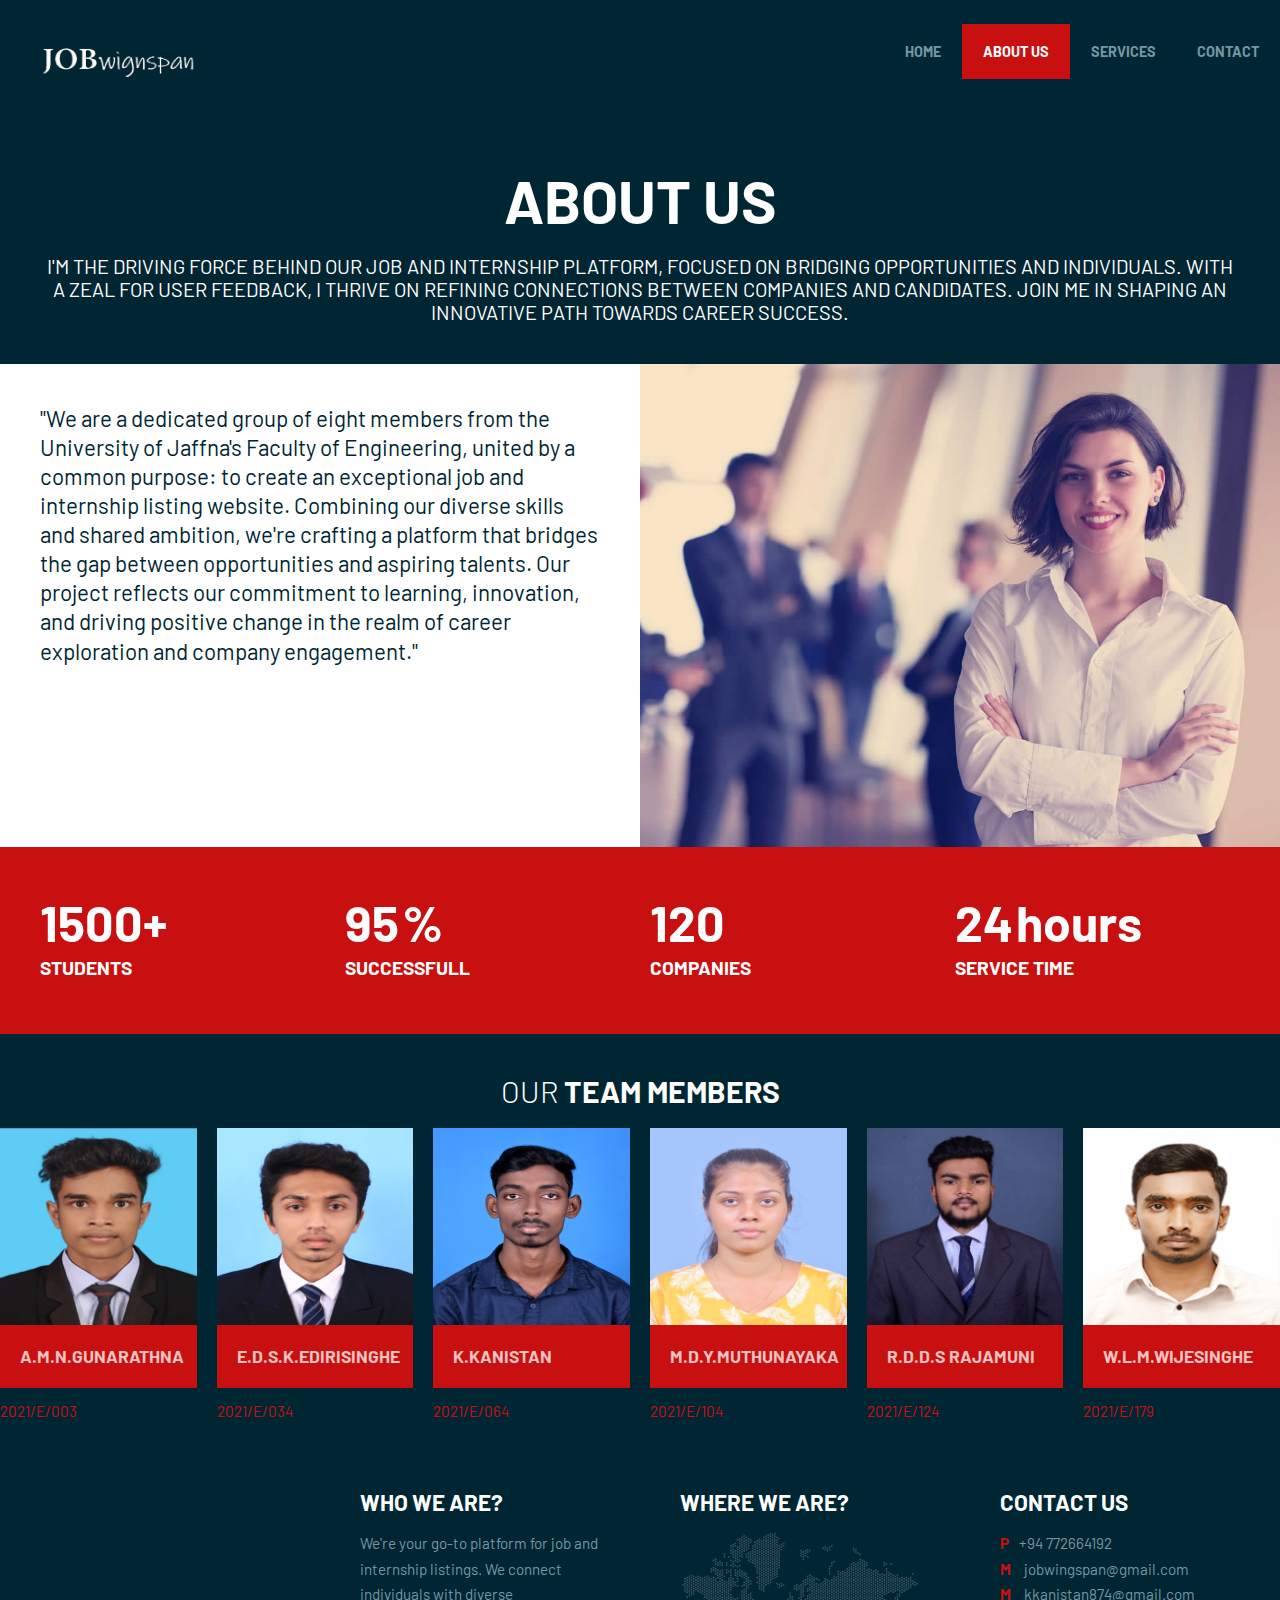
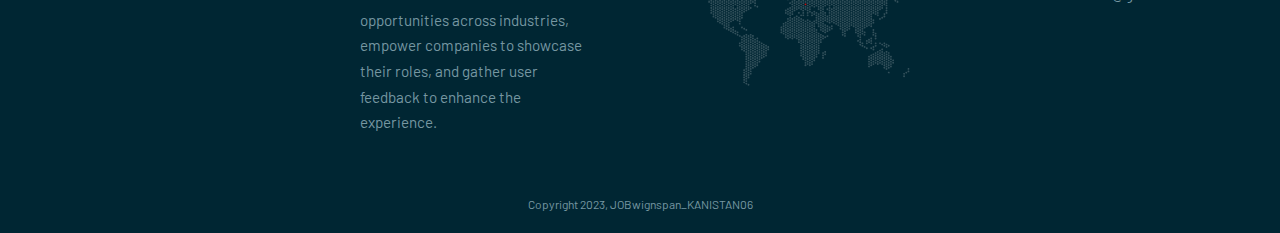
==== commit 851e2846: "Update about-us.html" ====
--- a/about-us.html
+++ b/about-us.html
@@ -35,7 +35,7 @@
         <nav class="s-12 grid background-none background-primary-hightlight">
            <!-- logo -->
            <a href="index.html" class="m-12 l-3 padding-2x logo">
-              <img src="img/11.png">
+              <img src="11.png">
            </a>
            <div class="top-nav s-12 l-9"> 
               <ul class="top-ul right chevron">
@@ -70,7 +70,7 @@
           </div>
           
           <!-- Image-->
-          <img class="l-6 hide-s hide-m" src="img/img-01.jpg">
+          <img class="l-6 hide-s hide-m" src="img-01.jpg">
         </section>
         
         <!-- SECTION 2 -->
@@ -104,37 +104,37 @@
         <section class="grid margin">
           <h2 class="s-12 text-white text-thin text-size-30 text-white text-uppercase margin-top-bottom-20 center text-center">Our <b>Team Members</b></h2> 
           <div class="s-12 m-6 l-2 margin-bottom">
-            <img src="img/006.jpg"/>
+            <img src="006.jpg"/>
             <h4 class="background-primary padding text-strong">A.M.N.GUNARATHNA</h4>
             <p class="margin-bottom-10 text-primary text-uppercase">2021/E/003</p>                                                                                                                                          
           </div>
 
           <div class="s-12 m-6 l-2 margin-bottom">
-            <img src="img/004.jpg"/>
+            <img src="004.jpg"/>
             <h4 class="background-primary padding text-strong">E.D.S.K.EDIRISINGHE</h4>
             <p class="margin-bottom-10 text-primary text-uppercase">2021/E/034</p>                                                                                                                                          
           </div>
 
           <div class="s-12 m-6 l-2 margin-bottom"> 
-            <img src="img/001.jpg"/>
+            <img src="001.jpg"/>
             <h4 class="background-primary padding text-strong">K.KANISTAN</h4>
             <p class="margin-bottom-10 text-primary text-uppercase">2021/E/064</p>                                                                                                                                          
           </div> 
 
           <div class="s-12 m-6 l-2 margin-bottom"> 
-            <img src="img/003.jpg"/>
+            <img src="003.jpg"/>
             <h4 class="background-primary padding text-strong">M.D.Y.MUTHUNAYAKA</h4>
             <p class="margin-bottom-10 text-primary text-uppercase">2021/E/104</p>                                                                                                                                          
           </div> 
           
           <div class="s-12 m-6 l-2 margin-bottom"> 
-            <img src="img/002.jpg"/>
+            <img src="002.jpg"/>
             <h4 class="background-primary padding text-strong">R.D.D.S RAJAMUNI</h4>
             <p class="margin-bottom-10 text-primary text-uppercase">2021/E/124</p>                                                                                                                                          
           </div>
           
           <div class="s-12 m-6 l-2 margin-bottom"> 
-            <img src="img/005.jpg"/>
+            <img src="005.jpg"/>
             <h4 class="background-primary padding text-strong">W.L.M.WIJESINGHE</h4>
             <p class="margin-bottom-10 text-primary text-uppercase">2021/E/179</p>                                                                                                                                          
           </div>   
@@ -157,7 +157,7 @@
         
         <div class="s-12 m-9 l-3 padding-2x margin-bottom background-dark">
            <h2 class="text-strong text-uppercase">Where We Are?</h2>
-           <img class="full-img" src="img/map.svg" alt=""/>
+           <img class="full-img" src="map.svg" alt=""/>
         </div>
         
         <div class="s-12 m-9 l-3 padding-2x margin-bottom background-dark">
@@ -172,9 +172,9 @@
          <p class="text-size-12">Copyright 2023, JOBwignspan_KANISTAN06</p>
        </div>
       </footer>                                                                    
-      <script type="text/javascript" src="js/responsee.js"></script>
-      <script type="text/javascript" src="owl-carousel/owl.carousel.js"></script>
-      <script type="text/javascript" src="js/template-scripts.js"></script>
+      <script type="text/javascript" src="responsee.js"></script>
+      <script type="text/javascript" src="owl.carousel.js"></script>
+      <script type="text/javascript" src="template-scripts.js"></script>
 
    </body>
 </html>
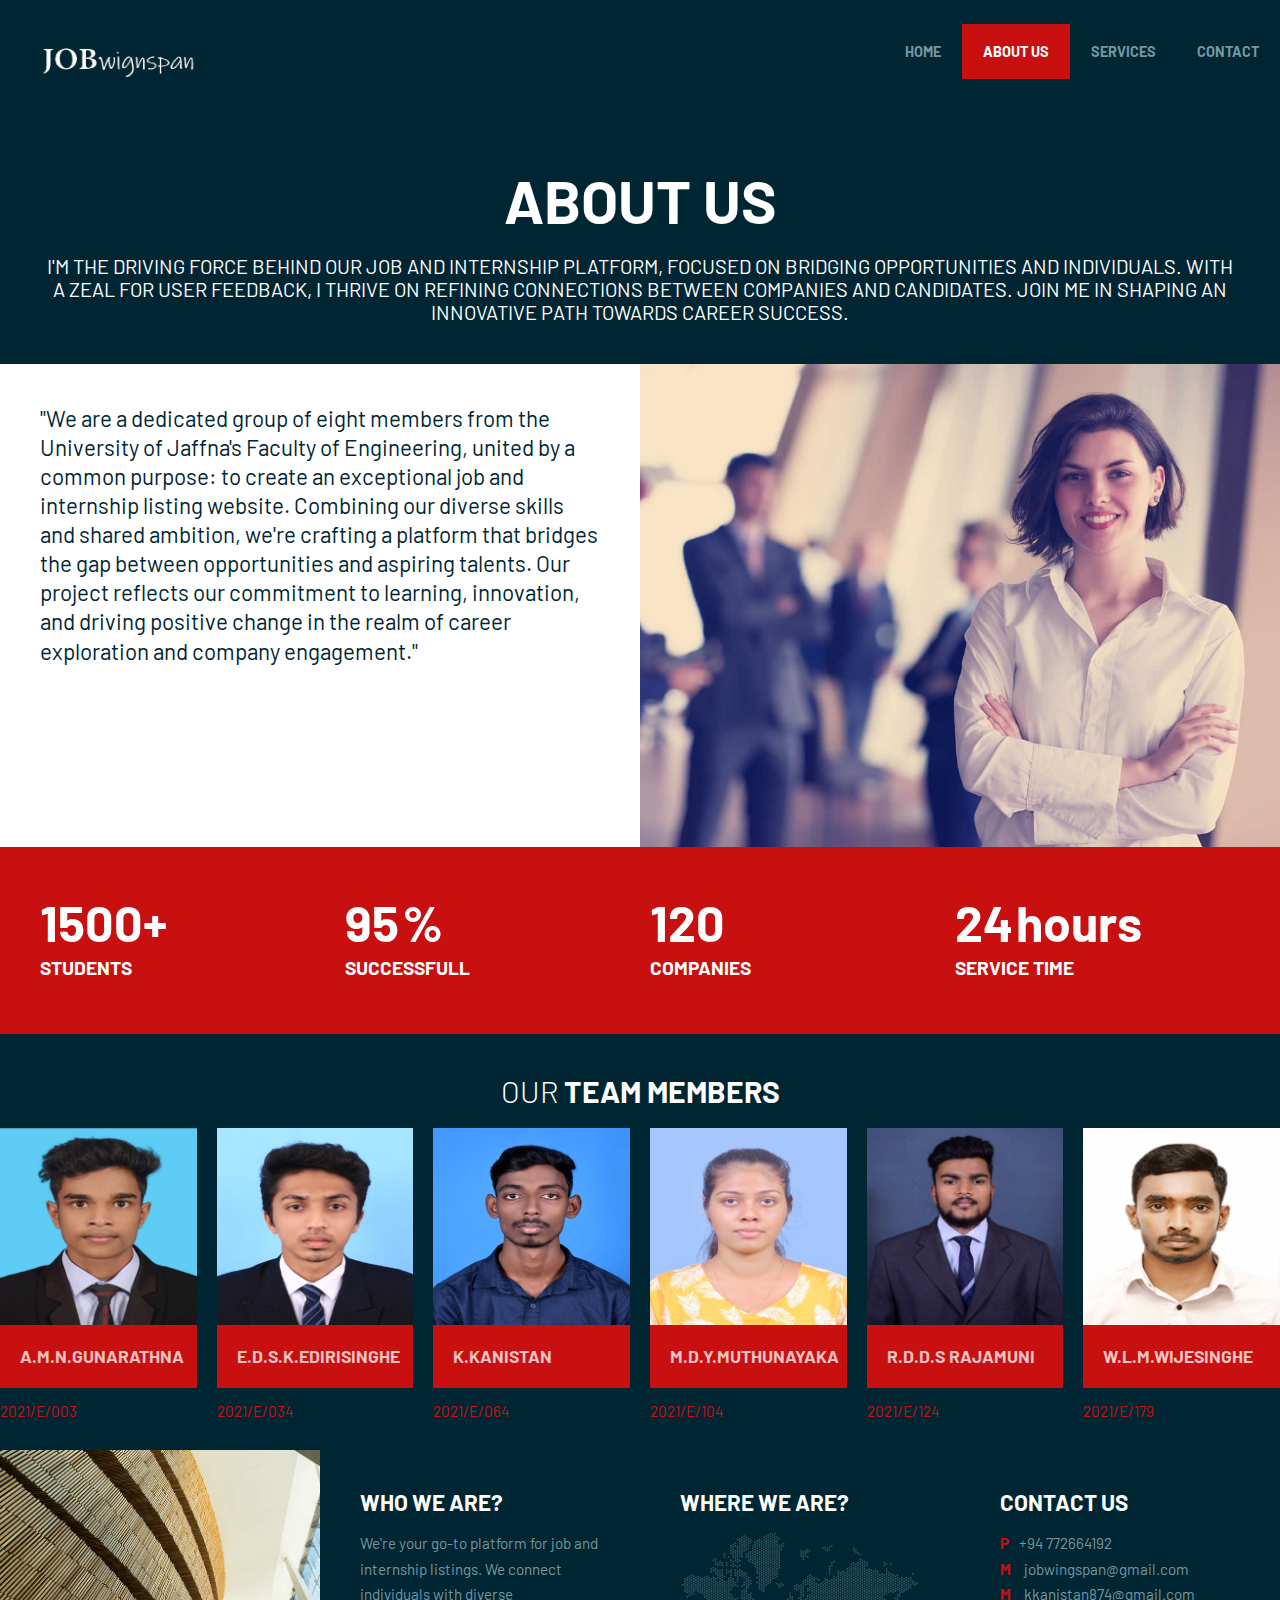
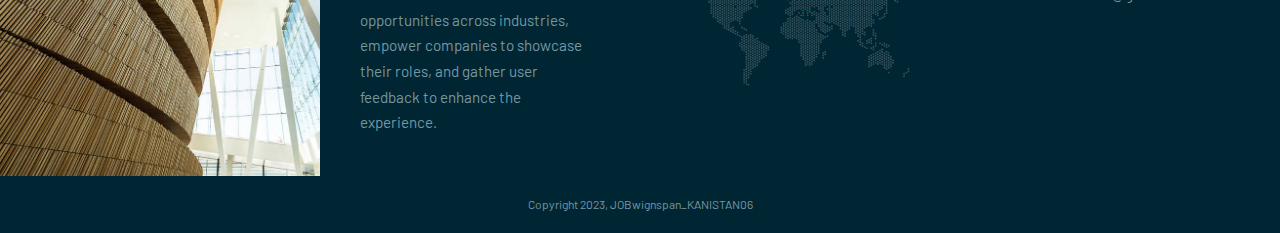
==== commit 73c6d931: "Update about-us.html" ====
--- a/about-us.html
+++ b/about-us.html
@@ -148,7 +148,7 @@
       <footer class="grid">
         <!-- Footer - top -->
         <!-- Image-->
-        <div class="s-12 l-3 m-row-3 margin-bottom background-image" style="background-image:url(img/img-04.jpg)"></div>
+        <div class="s-12 l-3 m-row-3 margin-bottom background-image" style="background-image:url(img-04.jpg)"></div>
         
         <div class="s-12 m-9 l-3 padding-2x margin-bottom background-dark">
            <h2 class="text-strong text-uppercase">Who We Are?</h2>
